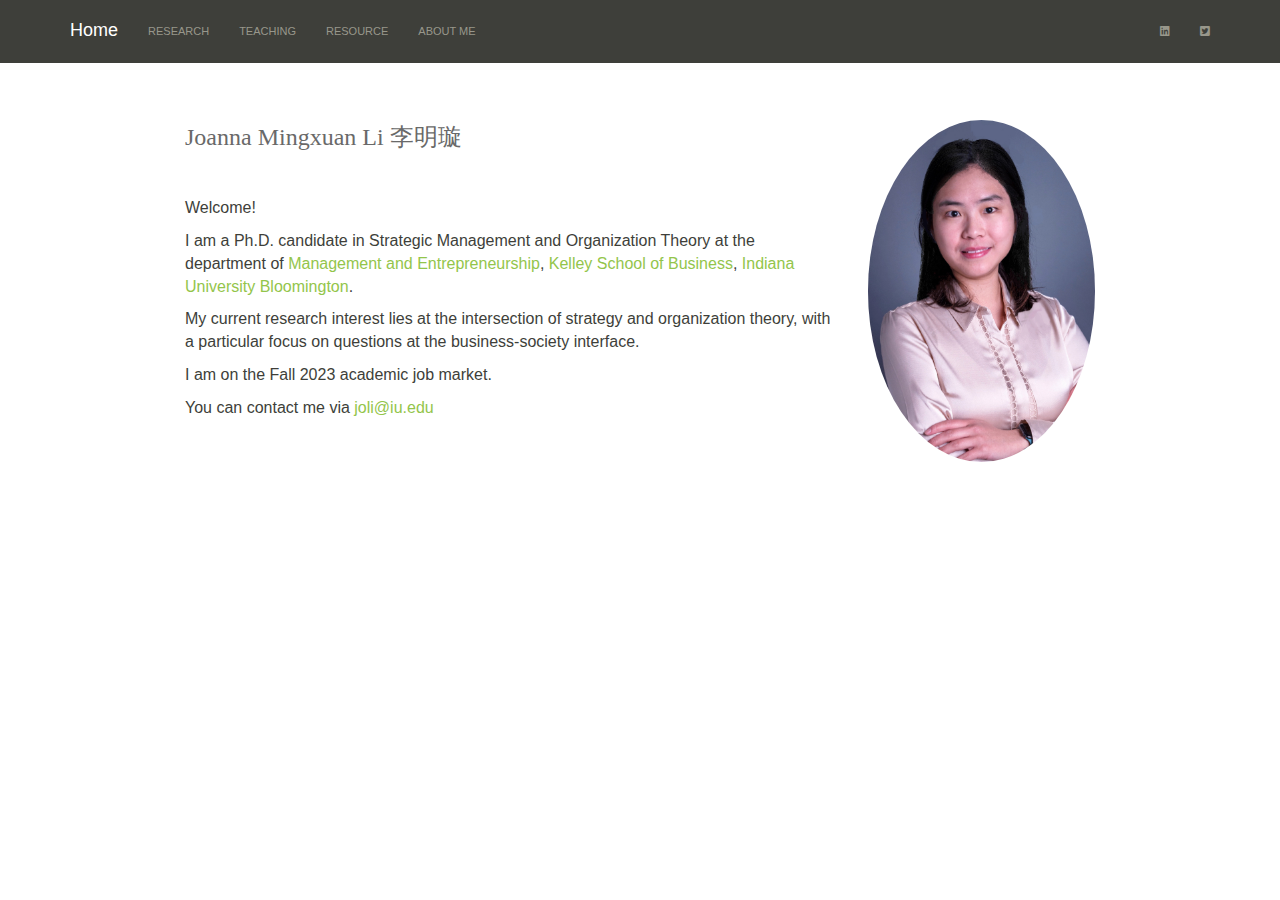
==== index.html @ 8b310a1c "Add files via upload" ====
<!DOCTYPE html>

<html>

<head>

<meta charset="utf-8" />
<meta name="generator" content="pandoc" />
<meta http-equiv="X-UA-Compatible" content="IE=EDGE" />




<title>index.knit</title>

<script src="site_libs/header-attrs-2.21/header-attrs.js"></script>
<script src="site_libs/jquery-3.6.0/jquery-3.6.0.min.js"></script>
<meta name="viewport" content="width=device-width, initial-scale=1" />
<link href="site_libs/bootstrap-3.3.5/css/sandstone.min.css" rel="stylesheet" />
<script src="site_libs/bootstrap-3.3.5/js/bootstrap.min.js"></script>
<script src="site_libs/bootstrap-3.3.5/shim/html5shiv.min.js"></script>
<script src="site_libs/bootstrap-3.3.5/shim/respond.min.js"></script>
<style>h1 {font-size: 34px;}
       h1.title {font-size: 38px;}
       h2 {font-size: 30px;}
       h3 {font-size: 24px;}
       h4 {font-size: 18px;}
       h5 {font-size: 16px;}
       h6 {font-size: 12px;}
       code {color: inherit; background-color: rgba(0, 0, 0, 0.04);}
       pre:not([class]) { background-color: white }</style>
<script src="site_libs/navigation-1.1/tabsets.js"></script>
<link href="site_libs/font-awesome-6.4.0/css/all.min.css" rel="stylesheet" />
<link href="site_libs/font-awesome-6.4.0/css/v4-shims.min.css" rel="stylesheet" />

<style type="text/css">
  code{white-space: pre-wrap;}
  span.smallcaps{font-variant: small-caps;}
  span.underline{text-decoration: underline;}
  div.column{display: inline-block; vertical-align: top; width: 50%;}
  div.hanging-indent{margin-left: 1.5em; text-indent: -1.5em;}
  ul.task-list{list-style: none;}
    </style>







<link rel="stylesheet" href="style.css" type="text/css" />



<style type = "text/css">
.main-container {
  max-width: 940px;
  margin-left: auto;
  margin-right: auto;
}
img {
  max-width:100%;
}
.tabbed-pane {
  padding-top: 12px;
}
.html-widget {
  margin-bottom: 20px;
}
button.code-folding-btn:focus {
  outline: none;
}
summary {
  display: list-item;
}
details > summary > p:only-child {
  display: inline;
}
pre code {
  padding: 0;
}
</style>


<style type="text/css">
.dropdown-submenu {
  position: relative;
}
.dropdown-submenu>.dropdown-menu {
  top: 0;
  left: 100%;
  margin-top: -6px;
  margin-left: -1px;
  border-radius: 0 6px 6px 6px;
}
.dropdown-submenu:hover>.dropdown-menu {
  display: block;
}
.dropdown-submenu>a:after {
  display: block;
  content: " ";
  float: right;
  width: 0;
  height: 0;
  border-color: transparent;
  border-style: solid;
  border-width: 5px 0 5px 5px;
  border-left-color: #cccccc;
  margin-top: 5px;
  margin-right: -10px;
}
.dropdown-submenu:hover>a:after {
  border-left-color: #adb5bd;
}
.dropdown-submenu.pull-left {
  float: none;
}
.dropdown-submenu.pull-left>.dropdown-menu {
  left: -100%;
  margin-left: 10px;
  border-radius: 6px 0 6px 6px;
}
</style>

<script type="text/javascript">
// manage active state of menu based on current page
$(document).ready(function () {
  // active menu anchor
  href = window.location.pathname
  href = href.substr(href.lastIndexOf('/') + 1)
  if (href === "")
    href = "index.html";
  var menuAnchor = $('a[href="' + href + '"]');

  // mark the anchor link active (and if it's in a dropdown, also mark that active)
  var dropdown = menuAnchor.closest('li.dropdown');
  if (window.bootstrap) { // Bootstrap 4+
    menuAnchor.addClass('active');
    dropdown.find('> .dropdown-toggle').addClass('active');
  } else { // Bootstrap 3
    menuAnchor.parent().addClass('active');
    dropdown.addClass('active');
  }

  // Navbar adjustments
  var navHeight = $(".navbar").first().height() + 15;
  var style = document.createElement('style');
  var pt = "padding-top: " + navHeight + "px; ";
  var mt = "margin-top: -" + navHeight + "px; ";
  var css = "";
  // offset scroll position for anchor links (for fixed navbar)
  for (var i = 1; i <= 6; i++) {
    css += ".section h" + i + "{ " + pt + mt + "}\n";
  }
  style.innerHTML = "body {" + pt + "padding-bottom: 40px; }\n" + css;
  document.head.appendChild(style);
});
</script>

<!-- tabsets -->

<style type="text/css">
.tabset-dropdown > .nav-tabs {
  display: inline-table;
  max-height: 500px;
  min-height: 44px;
  overflow-y: auto;
  border: 1px solid #ddd;
  border-radius: 4px;
}

.tabset-dropdown > .nav-tabs > li.active:before, .tabset-dropdown > .nav-tabs.nav-tabs-open:before {
  content: "\e259";
  font-family: 'Glyphicons Halflings';
  display: inline-block;
  padding: 10px;
  border-right: 1px solid #ddd;
}

.tabset-dropdown > .nav-tabs.nav-tabs-open > li.active:before {
  content: "\e258";
  font-family: 'Glyphicons Halflings';
  border: none;
}

.tabset-dropdown > .nav-tabs > li.active {
  display: block;
}

.tabset-dropdown > .nav-tabs > li > a,
.tabset-dropdown > .nav-tabs > li > a:focus,
.tabset-dropdown > .nav-tabs > li > a:hover {
  border: none;
  display: inline-block;
  border-radius: 4px;
  background-color: transparent;
}

.tabset-dropdown > .nav-tabs.nav-tabs-open > li {
  display: block;
  float: none;
}

.tabset-dropdown > .nav-tabs > li {
  display: none;
}
</style>

<!-- code folding -->




</head>

<body>


<div class="container-fluid main-container">




<div class="navbar navbar-default  navbar-fixed-top" role="navigation">
  <div class="container">
    <div class="navbar-header">
      <button type="button" class="navbar-toggle collapsed" data-toggle="collapse" data-bs-toggle="collapse" data-target="#navbar" data-bs-target="#navbar">
        <span class="icon-bar"></span>
        <span class="icon-bar"></span>
        <span class="icon-bar"></span>
      </button>
      <a class="navbar-brand" href="index.html">Home</a>
    </div>
    <div id="navbar" class="navbar-collapse collapse">
      <ul class="nav navbar-nav">
        <li>
  <a href="research.html">Research</a>
</li>
<li>
  <a href="teaching.html">Teaching</a>
</li>
<li>
  <a href="resource.html">Resource</a>
</li>
<li>
  <a href="about_me.html">About Me</a>
</li>
      </ul>
      <ul class="nav navbar-nav navbar-right">
        <li>
  <a href="https://www.linkedin.com/in/joanna-mingxuan-li-1b5810b7/">
    <span class="fab fa-linkedin"></span>
     
  </a>
</li>
<li>
  <a href="https://twitter.com/Joannamingxuan">
    <span class="fab fa-twitter-square"></span>
     
  </a>
</li>
      </ul>
    </div><!--/.nav-collapse -->
  </div><!--/.container -->
</div><!--/.navbar -->

<div id="header">




</div>


<p><link href="site_libs/fontawesome-free-6.0.0-beta3-web/css/all.css" rel="stylesheet"></p>
<p> </p>
<p><img src="images/Kelley.jpg" style="width:25%; border:0px solid; margin-left: 30px; margin-right: 20px；margin-top: 50px; object-fit: cover; border-radius: 80%;" align="right"  alt="Avatar"></p>
<p><span
style="color:Dimgrey; font-size: 18pt; font-family:&#39;Verdana&#39;">Joanna
Mingxuan Li </span> <span
style="color:Dimgrey; font-size: 18pt; font-family:&#39;Verdana&#39;">李明璇</span></p>
<p> </p>
<p style="color:#778899; font-size: 13pt; font-family:&#39;Arial&#39;">
<p>Welcome!</p>
<p>I am a Ph.D. candidate in Strategic Management and Organization
Theory at the department of <a
href="https://kelley.iu.edu/faculty-research/departments/management-entrepreneurship/index.html">Management
and Entrepreneurship</a>, <a href="https://kelley.iu.edu/">Kelley School
of Business</a>, <a href="https://indiana.edu/">Indiana University
Bloomington</a>.</p>
<p>My current research interest lies at the intersection of strategy and
organization theory, with a particular focus on questions at the
business-society interface.</p>
<p>I am on the Fall 2023 academic job market.</p>
You can contact me via <a href="joli@iu.edu">joli@iu.edu</a>
</p>




</div>

<script>

// add bootstrap table styles to pandoc tables
function bootstrapStylePandocTables() {
  $('tr.odd').parent('tbody').parent('table').addClass('table table-condensed');
}
$(document).ready(function () {
  bootstrapStylePandocTables();
});


</script>

<!-- tabsets -->

<script>
$(document).ready(function () {
  window.buildTabsets("TOC");
});

$(document).ready(function () {
  $('.tabset-dropdown > .nav-tabs > li').click(function () {
    $(this).parent().toggleClass('nav-tabs-open');
  });
});
</script>

<!-- code folding -->


<!-- dynamically load mathjax for compatibility with self-contained -->
<script>
  (function () {
    var script = document.createElement("script");
    script.type = "text/javascript";
    script.src  = "https://mathjax.rstudio.com/latest/MathJax.js?config=TeX-AMS-MML_HTMLorMML";
    document.getElementsByTagName("head")[0].appendChild(script);
  })();
</script>

</body>
</html>
---- site_libs/bootstrap-3.3.5/css/sandstone.min.css ----
@font-face {
  font-family: 'Roboto';
  font-style: normal;
  font-weight: 400;
  src: url(fonts/Roboto.ttf) format('truetype');
}
@font-face {
  font-family: 'Roboto';
  font-style: normal;
  font-weight: 500;
  src: url(fonts/RobotoMedium.ttf) format('truetype');
}

/*!
 * bootswatch v3.3.6
 * Homepage: http://bootswatch.com
 * Copyright 2012-2015 Thomas Park
 * Licensed under MIT
 * Based on Bootstrap
*//*!
 * Bootstrap v3.3.6 (http://getbootstrap.com)
 * Copyright 2011-2015 Twitter, Inc.
 * Licensed under MIT (https://github.com/twbs/bootstrap/blob/master/LICENSE)
 *//*! normalize.css v3.0.3 | MIT License | github.com/necolas/normalize.css */html{font-family:sans-serif;-ms-text-size-adjust:100%;-webkit-text-size-adjust:100%}body{margin:0}article,aside,details,figcaption,figure,footer,header,hgroup,main,menu,nav,section,summary{display:block}audio,canvas,progress,video{display:inline-block;vertical-align:baseline}audio:not([controls]){display:none;height:0}[hidden],template{display:none}a{background-color:transparent}a:active,a:hover{outline:0}abbr[title]{border-bottom:1px dotted}b,strong{font-weight:bold}dfn{font-style:italic}h1{font-size:2em;margin:0.67em 0}mark{background:#ff0;color:#000}small{font-size:80%}sub,sup{font-size:75%;line-height:0;position:relative;vertical-align:baseline}sup{top:-0.5em}sub{bottom:-0.25em}img{border:0}svg:not(:root){overflow:hidden}figure{margin:1em 40px}hr{-webkit-box-sizing:content-box;-moz-box-sizing:content-box;box-sizing:content-box;height:0}pre{overflow:auto}code,kbd,pre,samp{font-family:monospace, monospace;font-size:1em}button,input,optgroup,select,textarea{color:inherit;font:inherit;margin:0}button{overflow:visible}button,select{text-transform:none}button,html input[type="button"],input[type="reset"],input[type="submit"]{-webkit-appearance:button;cursor:pointer}button[disabled],html input[disabled]{cursor:default}button::-moz-focus-inner,input::-moz-focus-inner{border:0;padding:0}input{line-height:normal}input[type="checkbox"],input[type="radio"]{-webkit-box-sizing:border-box;-moz-box-sizing:border-box;box-sizing:border-box;padding:0}input[type="number"]::-webkit-inner-spin-button,input[type="number"]::-webkit-outer-spin-button{height:auto}input[type="search"]{-webkit-appearance:textfield;-webkit-box-sizing:content-box;-moz-box-sizing:content-box;box-sizing:content-box}input[type="search"]::-webkit-search-cancel-button,input[type="search"]::-webkit-search-decoration{-webkit-appearance:none}fieldset{border:1px solid #c0c0c0;margin:0 2px;padding:0.35em 0.625em 0.75em}legend{border:0;padding:0}textarea{overflow:auto}optgroup{font-weight:bold}table{border-collapse:collapse;border-spacing:0}td,th{padding:0}/*! Source: https://github.com/h5bp/html5-boilerplate/blob/master/src/css/main.css */@media print{*,*:before,*:after{background:transparent !important;color:#000 !important;-webkit-box-shadow:none !important;box-shadow:none !important;text-shadow:none !important}a,a:visited{text-decoration:underline}a[href]:after{content:" (" attr(href) ")"}abbr[title]:after{content:" (" attr(title) ")"}a[href^="#"]:after,a[href^="javascript:"]:after{content:""}pre,blockquote{border:1px solid #999;page-break-inside:avoid}thead{display:table-header-group}tr,img{page-break-inside:avoid}img{max-width:100% !important}p,h2,h3{orphans:3;widows:3}h2,h3{page-break-after:avoid}.navbar{display:none}.btn>.caret,.dropup>.btn>.caret{border-top-color:#000 !important}.label{border:1px solid #000}.table{border-collapse:collapse !important}.table td,.table th{background-color:#fff !important}.table-bordered th,.table-bordered td{border:1px solid #ddd !important}}@font-face{font-family:'Glyphicons Halflings';src:url('../fonts/glyphicons-halflings-regular.eot');src:url('../fonts/glyphicons-halflings-regular.eot?#iefix') format('embedded-opentype'),url('../fonts/glyphicons-halflings-regular.woff') format('woff'),url('../fonts/glyphicons-halflings-regular.ttf') format('truetype'),url('../fonts/glyphicons-halflings-regular.svg#glyphicons_halflingsregular') format('svg')}.glyphicon{position:relative;top:1px;display:inline-block;font-family:'Glyphicons Halflings';font-style:normal;font-weight:normal;line-height:1;-webkit-font-smoothing:antialiased;-moz-osx-font-smoothing:grayscale}.glyphicon-asterisk:before{content:"\002a"}.glyphicon-plus:before{content:"\002b"}.glyphicon-euro:before,.glyphicon-eur:before{content:"\20ac"}.glyphicon-minus:before{content:"\2212"}.glyphicon-cloud:before{content:"\2601"}.glyphicon-envelope:before{content:"\2709"}.glyphicon-pencil:before{content:"\270f"}.glyphicon-glass:before{content:"\e001"}.glyphicon-music:before{content:"\e002"}.glyphicon-search:before{content:"\e003"}.glyphicon-heart:before{content:"\e005"}.glyphicon-star:before{content:"\e006"}.glyphicon-star-empty:before{content:"\e007"}.glyphicon-user:before{content:"\e008"}.glyphicon-film:before{content:"\e009"}.glyphicon-th-large:before{content:"\e010"}.glyphicon-th:before{content:"\e011"}.glyphicon-th-list:before{content:"\e012"}.glyphicon-ok:before{content:"\e013"}.glyphicon-remove:before{content:"\e014"}.glyphicon-zoom-in:before{content:"\e015"}.glyphicon-zoom-out:before{content:"\e016"}.glyphicon-off:before{content:"\e017"}.glyphicon-signal:before{content:"\e018"}.glyphicon-cog:before{content:"\e019"}.glyphicon-trash:before{content:"\e020"}.glyphicon-home:before{content:"\e021"}.glyphicon-file:before{content:"\e022"}.glyphicon-time:before{content:"\e023"}.glyphicon-road:before{content:"\e024"}.glyphicon-download-alt:before{content:"\e025"}.glyphicon-download:before{content:"\e026"}.glyphicon-upload:before{content:"\e027"}.glyphicon-inbox:before{content:"\e028"}.glyphicon-play-circle:before{content:"\e029"}.glyphicon-repeat:before{content:"\e030"}.glyphicon-refresh:before{content:"\e031"}.glyphicon-list-alt:before{content:"\e032"}.glyphicon-lock:before{content:"\e033"}.glyphicon-flag:before{content:"\e034"}.glyphicon-headphones:before{content:"\e035"}.glyphicon-volume-off:before{content:"\e036"}.glyphicon-volume-down:before{content:"\e037"}.glyphicon-volume-up:before{content:"\e038"}.glyphicon-qrcode:before{content:"\e039"}.glyphicon-barcode:before{content:"\e040"}.glyphicon-tag:before{content:"\e041"}.glyphicon-tags:before{content:"\e042"}.glyphicon-book:before{content:"\e043"}.glyphicon-bookmark:before{content:"\e044"}.glyphicon-print:before{content:"\e045"}.glyphicon-camera:before{content:"\e046"}.glyphicon-font:before{content:"\e047"}.glyphicon-bold:before{content:"\e048"}.glyphicon-italic:before{content:"\e049"}.glyphicon-text-height:before{content:"\e050"}.glyphicon-text-width:before{content:"\e051"}.glyphicon-align-left:before{content:"\e052"}.glyphicon-align-center:before{content:"\e053"}.glyphicon-align-right:before{content:"\e054"}.glyphicon-align-justify:before{content:"\e055"}.glyphicon-list:before{content:"\e056"}.glyphicon-indent-left:before{content:"\e057"}.glyphicon-indent-right:before{content:"\e058"}.glyphicon-facetime-video:before{content:"\e059"}.glyphicon-picture:before{content:"\e060"}.glyphicon-map-marker:before{content:"\e062"}.glyphicon-adjust:before{content:"\e063"}.glyphicon-tint:before{content:"\e064"}.glyphicon-edit:before{content:"\e065"}.glyphicon-share:before{content:"\e066"}.glyphicon-check:before{content:"\e067"}.glyphicon-move:before{content:"\e068"}.glyphicon-step-backward:before{content:"\e069"}.glyphicon-fast-backward:before{content:"\e070"}.glyphicon-backward:before{content:"\e071"}.glyphicon-play:before{content:"\e072"}.glyphicon-pause:before{content:"\e073"}.glyphicon-stop:before{content:"\e074"}.glyphicon-forward:before{content:"\e075"}.glyphicon-fast-forward:before{content:"\e076"}.glyphicon-step-forward:before{content:"\e077"}.glyphicon-eject:before{content:"\e078"}.glyphicon-chevron-left:before{content:"\e079"}.glyphicon-chevron-right:before{content:"\e080"}.glyphicon-plus-sign:before{content:"\e081"}.glyphicon-minus-sign:before{content:"\e082"}.glyphicon-remove-sign:before{content:"\e083"}.glyphicon-ok-sign:before{content:"\e084"}.glyphicon-question-sign:before{content:"\e085"}.glyphicon-info-sign:before{content:"\e086"}.glyphicon-screenshot:before{content:"\e087"}.glyphicon-remove-circle:before{content:"\e088"}.glyphicon-ok-circle:before{content:"\e089"}.glyphicon-ban-circle:before{content:"\e090"}.glyphicon-arrow-left:before{content:"\e091"}.glyphicon-arrow-right:before{content:"\e092"}.glyphicon-arrow-up:before{content:"\e093"}.glyphicon-arrow-down:before{content:"\e094"}.glyphicon-share-alt:before{content:"\e095"}.glyphicon-resize-full:before{content:"\e096"}.glyphicon-resize-small:before{content:"\e097"}.glyphicon-exclamation-sign:before{content:"\e101"}.glyphicon-gift:before{content:"\e102"}.glyphicon-leaf:before{content:"\e103"}.glyphicon-fire:before{content:"\e104"}.glyphicon-eye-open:before{content:"\e105"}.glyphicon-eye-close:before{content:"\e106"}.glyphicon-warning-sign:before{content:"\e107"}.glyphicon-plane:before{content:"\e108"}.glyphicon-calendar:before{content:"\e109"}.glyphicon-random:before{content:"\e110"}.glyphicon-comment:before{content:"\e111"}.glyphicon-magnet:before{content:"\e112"}.glyphicon-chevron-up:before{content:"\e113"}.glyphicon-chevron-down:before{content:"\e114"}.glyphicon-retweet:before{content:"\e115"}.glyphicon-shopping-cart:before{content:"\e116"}.glyphicon-folder-close:before{content:"\e117"}.glyphicon-folder-open:before{content:"\e118"}.glyphicon-resize-vertical:before{content:"\e119"}.glyphicon-resize-horizontal:before{content:"\e120"}.glyphicon-hdd:before{content:"\e121"}.glyphicon-bullhorn:before{content:"\e122"}.glyphicon-bell:before{content:"\e123"}.glyphicon-certificate:before{content:"\e124"}.glyphicon-thumbs-up:before{content:"\e125"}.glyphicon-thumbs-down:before{content:"\e126"}.glyphicon-hand-right:before{content:"\e127"}.glyphicon-hand-left:before{content:"\e128"}.glyphicon-hand-up:before{content:"\e129"}.glyphicon-hand-down:before{content:"\e130"}.glyphicon-circle-arrow-right:before{content:"\e131"}.glyphicon-circle-arrow-left:before{content:"\e132"}.glyphicon-circle-arrow-up:before{content:"\e133"}.glyphicon-circle-arrow-down:before{content:"\e134"}.glyphicon-globe:before{content:"\e135"}.glyphicon-wrench:before{content:"\e136"}.glyphicon-tasks:before{content:"\e137"}.glyphicon-filter:before{content:"\e138"}.glyphicon-briefcase:before{content:"\e139"}.glyphicon-fullscreen:before{content:"\e140"}.glyphicon-dashboard:before{content:"\e141"}.glyphicon-paperclip:before{content:"\e142"}.glyphicon-heart-empty:before{content:"\e143"}.glyphicon-link:before{content:"\e144"}.glyphicon-phone:before{content:"\e145"}.glyphicon-pushpin:before{content:"\e146"}.glyphicon-usd:before{content:"\e148"}.glyphicon-gbp:before{content:"\e149"}.glyphicon-sort:before{content:"\e150"}.glyphicon-sort-by-alphabet:before{content:"\e151"}.glyphicon-sort-by-alphabet-alt:before{content:"\e152"}.glyphicon-sort-by-order:before{content:"\e153"}.glyphicon-sort-by-order-alt:before{content:"\e154"}.glyphicon-sort-by-attributes:before{content:"\e155"}.glyphicon-sort-by-attributes-alt:before{content:"\e156"}.glyphicon-unchecked:before{content:"\e157"}.glyphicon-expand:before{content:"\e158"}.glyphicon-collapse-down:before{content:"\e159"}.glyphicon-collapse-up:before{content:"\e160"}.glyphicon-log-in:before{content:"\e161"}.glyphicon-flash:before{content:"\e162"}.glyphicon-log-out:before{content:"\e163"}.glyphicon-new-window:before{content:"\e164"}.glyphicon-record:before{content:"\e165"}.glyphicon-save:before{content:"\e166"}.glyphicon-open:before{content:"\e167"}.glyphicon-saved:before{content:"\e168"}.glyphicon-import:before{content:"\e169"}.glyphicon-export:before{content:"\e170"}.glyphicon-send:before{content:"\e171"}.glyphicon-floppy-disk:before{content:"\e172"}.glyphicon-floppy-saved:before{content:"\e173"}.glyphicon-floppy-remove:before{content:"\e174"}.glyphicon-floppy-save:before{content:"\e175"}.glyphicon-floppy-open:before{content:"\e176"}.glyphicon-credit-card:before{content:"\e177"}.glyphicon-transfer:before{content:"\e178"}.glyphicon-cutlery:before{content:"\e179"}.glyphicon-header:before{content:"\e180"}.glyphicon-compressed:before{content:"\e181"}.glyphicon-earphone:before{content:"\e182"}.glyphicon-phone-alt:before{content:"\e183"}.glyphicon-tower:before{content:"\e184"}.glyphicon-stats:before{content:"\e185"}.glyphicon-sd-video:before{content:"\e186"}.glyphicon-hd-video:before{content:"\e187"}.glyphicon-subtitles:before{content:"\e188"}.glyphicon-sound-stereo:before{content:"\e189"}.glyphicon-sound-dolby:before{content:"\e190"}.glyphicon-sound-5-1:before{content:"\e191"}.glyphicon-sound-6-1:before{content:"\e192"}.glyphicon-sound-7-1:before{content:"\e193"}.glyphicon-copyright-mark:before{content:"\e194"}.glyphicon-registration-mark:before{content:"\e195"}.glyphicon-cloud-download:before{content:"\e197"}.glyphicon-cloud-upload:before{content:"\e198"}.glyphicon-tree-conifer:before{content:"\e199"}.glyphicon-tree-deciduous:before{content:"\e200"}.glyphicon-cd:before{content:"\e201"}.glyphicon-save-file:before{content:"\e202"}.glyphicon-open-file:before{content:"\e203"}.glyphicon-level-up:before{content:"\e204"}.glyphicon-copy:before{content:"\e205"}.glyphicon-paste:before{content:"\e206"}.glyphicon-alert:before{content:"\e209"}.glyphicon-equalizer:before{content:"\e210"}.glyphicon-king:before{content:"\e211"}.glyphicon-queen:before{content:"\e212"}.glyphicon-pawn:before{content:"\e213"}.glyphicon-bishop:before{content:"\e214"}.glyphicon-knight:before{content:"\e215"}.glyphicon-baby-formula:before{content:"\e216"}.glyphicon-tent:before{content:"\26fa"}.glyphicon-blackboard:before{content:"\e218"}.glyphicon-bed:before{content:"\e219"}.glyphicon-apple:before{content:"\f8ff"}.glyphicon-erase:before{content:"\e221"}.glyphicon-hourglass:before{content:"\231b"}.glyphicon-lamp:before{content:"\e223"}.glyphicon-duplicate:before{content:"\e224"}.glyphicon-piggy-bank:before{content:"\e225"}.glyphicon-scissors:before{content:"\e226"}.glyphicon-bitcoin:before{content:"\e227"}.glyphicon-btc:before{content:"\e227"}.glyphicon-xbt:before{content:"\e227"}.glyphicon-yen:before{content:"\00a5"}.glyphicon-jpy:before{content:"\00a5"}.glyphicon-ruble:before{content:"\20bd"}.glyphicon-rub:before{content:"\20bd"}.glyphicon-scale:before{content:"\e230"}.glyphicon-ice-lolly:before{content:"\e231"}.glyphicon-ice-lolly-tasted:before{content:"\e232"}.glyphicon-education:before{content:"\e233"}.glyphicon-option-horizontal:before{content:"\e234"}.glyphicon-option-vertical:before{content:"\e235"}.glyphicon-menu-hamburger:before{content:"\e236"}.glyphicon-modal-window:before{content:"\e237"}.glyphicon-oil:before{content:"\e238"}.glyphicon-grain:before{content:"\e239"}.glyphicon-sunglasses:before{content:"\e240"}.glyphicon-text-size:before{content:"\e241"}.glyphicon-text-color:before{content:"\e242"}.glyphicon-text-background:before{content:"\e243"}.glyphicon-object-align-top:before{content:"\e244"}.glyphicon-object-align-bottom:before{content:"\e245"}.glyphicon-object-align-horizontal:before{content:"\e246"}.glyphicon-object-align-left:before{content:"\e247"}.glyphicon-object-align-vertical:before{content:"\e248"}.glyphicon-object-align-right:before{content:"\e249"}.glyphicon-triangle-right:before{content:"\e250"}.glyphicon-triangle-left:before{content:"\e251"}.glyphicon-triangle-bottom:before{content:"\e252"}.glyphicon-triangle-top:before{content:"\e253"}.glyphicon-console:before{content:"\e254"}.glyphicon-superscript:before{content:"\e255"}.glyphicon-subscript:before{content:"\e256"}.glyphicon-menu-left:before{content:"\e257"}.glyphicon-menu-right:before{content:"\e258"}.glyphicon-menu-down:before{content:"\e259"}.glyphicon-menu-up:before{content:"\e260"}*{-webkit-box-sizing:border-box;-moz-box-sizing:border-box;box-sizing:border-box}*:before,*:after{-webkit-box-sizing:border-box;-moz-box-sizing:border-box;box-sizing:border-box}html{font-size:10px;-webkit-tap-highlight-color:rgba(0,0,0,0)}body{font-family:"Roboto","Helvetica Neue",Helvetica,Arial,sans-serif;font-size:14px;line-height:1.42857143;color:#3e3f3a;background-color:#ffffff}input,button,select,textarea{font-family:inherit;font-size:inherit;line-height:inherit}a{color:#93c54b;text-decoration:none}a:hover,a:focus{color:#79a736;text-decoration:underline}a:focus{outline:thin dotted;outline:5px auto -webkit-focus-ring-color;outline-offset:-2px}figure{margin:0}img{vertical-align:middle}.img-responsive,.thumbnail>img,.thumbnail a>img,.carousel-inner>.item>img,.carousel-inner>.item>a>img{display:block;max-width:100%;height:auto}.img-rounded{border-radius:6px}.img-thumbnail{padding:4px;line-height:1.42857143;background-color:#f8f5f0;border:1px solid #dfd7ca;border-radius:4px;-webkit-transition:all .2s ease-in-out;-o-transition:all .2s ease-in-out;transition:all .2s ease-in-out;display:inline-block;max-width:100%;height:auto}.img-circle{border-radius:50%}hr{margin-top:20px;margin-bottom:20px;border:0;border-top:1px solid #f8f5f0}.sr-only{position:absolute;width:1px;height:1px;margin:-1px;padding:0;overflow:hidden;clip:rect(0, 0, 0, 0);border:0}.sr-only-focusable:active,.sr-only-focusable:focus{position:static;width:auto;height:auto;margin:0;overflow:visible;clip:auto}[role="button"]{cursor:pointer}h1,h2,h3,h4,h5,h6,.h1,.h2,.h3,.h4,.h5,.h6{font-family:inherit;font-weight:400;line-height:1.1;color:inherit}h1 small,h2 small,h3 small,h4 small,h5 small,h6 small,.h1 small,.h2 small,.h3 small,.h4 small,.h5 small,.h6 small,h1 .small,h2 .small,h3 .small,h4 .small,h5 .small,h6 .small,.h1 .small,.h2 .small,.h3 .small,.h4 .small,.h5 .small,.h6 .small{font-weight:normal;line-height:1;color:#98978b}h1,.h1,h2,.h2,h3,.h3{margin-top:20px;margin-bottom:10px}h1 small,.h1 small,h2 small,.h2 small,h3 small,.h3 small,h1 .small,.h1 .small,h2 .small,.h2 .small,h3 .small,.h3 .small{font-size:65%}h4,.h4,h5,.h5,h6,.h6{margin-top:10px;margin-bottom:10px}h4 small,.h4 small,h5 small,.h5 small,h6 small,.h6 small,h4 .small,.h4 .small,h5 .small,.h5 .small,h6 .small,.h6 .small{font-size:75%}h1,.h1{font-size:36px}h2,.h2{font-size:30px}h3,.h3{font-size:24px}h4,.h4{font-size:18px}h5,.h5{font-size:14px}h6,.h6{font-size:12px}p{margin:0 0 10px}.lead{margin-bottom:20px;font-size:16px;font-weight:300;line-height:1.4}@media (min-width:768px){.lead{font-size:21px}}small,.small{font-size:85%}mark,.mark{background-color:#fcf8e3;padding:.2em}.text-left{text-align:left}.text-right{text-align:right}.text-center{text-align:center}.text-justify{text-align:justify}.text-nowrap{white-space:nowrap}.text-lowercase{text-transform:lowercase}.text-uppercase{text-transform:uppercase}.text-capitalize{text-transform:capitalize}.text-muted{color:#98978b}.text-primary{color:#325d88}a.text-primary:hover,a.text-primary:focus{color:#244363}.text-success{color:#93c54b}a.text-success:hover,a.text-success:focus{color:#79a736}.text-info{color:#29abe0}a.text-info:hover,a.text-info:focus{color:#1b8dbb}.text-warning{color:#f47c3c}a.text-warning:hover,a.text-warning:focus{color:#ef5c0e}.text-danger{color:#d9534f}a.text-danger:hover,a.text-danger:focus{color:#c9302c}.bg-primary{color:#fff;background-color:#325d88}a.bg-primary:hover,a.bg-primary:focus{background-color:#244363}.bg-success{background-color:#dff0d8}a.bg-success:hover,a.bg-success:focus{background-color:#c1e2b3}.bg-info{background-color:#d9edf7}a.bg-info:hover,a.bg-info:focus{background-color:#afd9ee}.bg-warning{background-color:#fcf8e3}a.bg-warning:hover,a.bg-warning:focus{background-color:#f7ecb5}.bg-danger{background-color:#f2dede}a.bg-danger:hover,a.bg-danger:focus{background-color:#e4b9b9}.page-header{padding-bottom:9px;margin:40px 0 20px;border-bottom:1px solid #f8f5f0}ul,ol{margin-top:0;margin-bottom:10px}ul ul,ol ul,ul ol,ol ol{margin-bottom:0}.list-unstyled{padding-left:0;list-style:none}.list-inline{padding-left:0;list-style:none;margin-left:-5px}.list-inline>li{display:inline-block;padding-left:5px;padding-right:5px}dl{margin-top:0;margin-bottom:20px}dt,dd{line-height:1.42857143}dt{font-weight:bold}dd{margin-left:0}@media (min-width:768px){.dl-horizontal dt{float:left;width:160px;clear:left;text-align:right;overflow:hidden;text-overflow:ellipsis;white-space:nowrap}.dl-horizontal dd{margin-left:180px}}abbr[title],abbr[data-original-title]{cursor:help;border-bottom:1px dotted #98978b}.initialism{font-size:90%;text-transform:uppercase}blockquote{padding:10px 20px;margin:0 0 20px;font-size:17.5px;border-left:5px solid #dfd7ca}blockquote p:last-child,blockquote ul:last-child,blockquote ol:last-child{margin-bottom:0}blockquote footer,blockquote small,blockquote .small{display:block;font-size:80%;line-height:1.42857143;color:#3e3f3a}blockquote footer:before,blockquote small:before,blockquote .small:before{content:'\2014 \00A0'}.blockquote-reverse,blockquote.pull-right{padding-right:15px;padding-left:0;border-right:5px solid #dfd7ca;border-left:0;text-align:right}.blockquote-reverse footer:before,blockquote.pull-right footer:before,.blockquote-reverse small:before,blockquote.pull-right small:before,.blockquote-reverse .small:before,blockquote.pull-right .small:before{content:''}.blockquote-reverse footer:after,blockquote.pull-right footer:after,.blockquote-reverse small:after,blockquote.pull-right small:after,.blockquote-reverse .small:after,blockquote.pull-right .small:after{content:'\00A0 \2014'}address{margin-bottom:20px;font-style:normal;line-height:1.42857143}code,kbd,pre,samp{font-family:monospace}code{padding:2px 4px;font-size:90%;color:#c7254e;background-color:#f9f2f4;border-radius:4px}kbd{padding:2px 4px;font-size:90%;color:#ffffff;background-color:#333333;border-radius:3px;-webkit-box-shadow:inset 0 -1px 0 rgba(0,0,0,0.25);box-shadow:inset 0 -1px 0 rgba(0,0,0,0.25)}kbd kbd{padding:0;font-size:100%;font-weight:bold;-webkit-box-shadow:none;box-shadow:none}pre{display:block;padding:9.5px;margin:0 0 10px;font-size:13px;line-height:1.42857143;word-break:break-all;word-wrap:break-word;color:#8e8c84;background-color:#f5f5f5;border:1px solid #cccccc;border-radius:4px}pre code{padding:0;font-size:inherit;color:inherit;white-space:pre-wrap;background-color:transparent;border-radius:0}.pre-scrollable{max-height:340px;overflow-y:scroll}.container{margin-right:auto;margin-left:auto;padding-left:15px;padding-right:15px}@media (min-width:768px){.container{width:750px}}@media (min-width:992px){.container{width:970px}}@media (min-width:1200px){.container{width:1170px}}.container-fluid{margin-right:auto;margin-left:auto;padding-left:15px;padding-right:15px}.row{margin-left:-15px;margin-right:-15px}.col-xs-1,.col-sm-1,.col-md-1,.col-lg-1,.col-xs-2,.col-sm-2,.col-md-2,.col-lg-2,.col-xs-3,.col-sm-3,.col-md-3,.col-lg-3,.col-xs-4,.col-sm-4,.col-md-4,.col-lg-4,.col-xs-5,.col-sm-5,.col-md-5,.col-lg-5,.col-xs-6,.col-sm-6,.col-md-6,.col-lg-6,.col-xs-7,.col-sm-7,.col-md-7,.col-lg-7,.col-xs-8,.col-sm-8,.col-md-8,.col-lg-8,.col-xs-9,.col-sm-9,.col-md-9,.col-lg-9,.col-xs-10,.col-sm-10,.col-md-10,.col-lg-10,.col-xs-11,.col-sm-11,.col-md-11,.col-lg-11,.col-xs-12,.col-sm-12,.col-md-12,.col-lg-12{position:relative;min-height:1px;padding-left:15px;padding-right:15px}.col-xs-1,.col-xs-2,.col-xs-3,.col-xs-4,.col-xs-5,.col-xs-6,.col-xs-7,.col-xs-8,.col-xs-9,.col-xs-10,.col-xs-11,.col-xs-12{float:left}.col-xs-12{width:100%}.col-xs-11{width:91.66666667%}.col-xs-10{width:83.33333333%}.col-xs-9{width:75%}.col-xs-8{width:66.66666667%}.col-xs-7{width:58.33333333%}.col-xs-6{width:50%}.col-xs-5{width:41.66666667%}.col-xs-4{width:33.33333333%}.col-xs-3{width:25%}.col-xs-2{width:16.66666667%}.col-xs-1{width:8.33333333%}.col-xs-pull-12{right:100%}.col-xs-pull-11{right:91.66666667%}.col-xs-pull-10{right:83.33333333%}.col-xs-pull-9{right:75%}.col-xs-pull-8{right:66.66666667%}.col-xs-pull-7{right:58.33333333%}.col-xs-pull-6{right:50%}.col-xs-pull-5{right:41.66666667%}.col-xs-pull-4{right:33.33333333%}.col-xs-pull-3{right:25%}.col-xs-pull-2{right:16.66666667%}.col-xs-pull-1{right:8.33333333%}.col-xs-pull-0{right:auto}.col-xs-push-12{left:100%}.col-xs-push-11{left:91.66666667%}.col-xs-push-10{left:83.33333333%}.col-xs-push-9{left:75%}.col-xs-push-8{left:66.66666667%}.col-xs-push-7{left:58.33333333%}.col-xs-push-6{left:50%}.col-xs-push-5{left:41.66666667%}.col-xs-push-4{left:33.33333333%}.col-xs-push-3{left:25%}.col-xs-push-2{left:16.66666667%}.col-xs-push-1{left:8.33333333%}.col-xs-push-0{left:auto}.col-xs-offset-12{margin-left:100%}.col-xs-offset-11{margin-left:91.66666667%}.col-xs-offset-10{margin-left:83.33333333%}.col-xs-offset-9{margin-left:75%}.col-xs-offset-8{margin-left:66.66666667%}.col-xs-offset-7{margin-left:58.33333333%}.col-xs-offset-6{margin-left:50%}.col-xs-offset-5{margin-left:41.66666667%}.col-xs-offset-4{margin-left:33.33333333%}.col-xs-offset-3{margin-left:25%}.col-xs-offset-2{margin-left:16.66666667%}.col-xs-offset-1{margin-left:8.33333333%}.col-xs-offset-0{margin-left:0%}@media (min-width:768px){.col-sm-1,.col-sm-2,.col-sm-3,.col-sm-4,.col-sm-5,.col-sm-6,.col-sm-7,.col-sm-8,.col-sm-9,.col-sm-10,.col-sm-11,.col-sm-12{float:left}.col-sm-12{width:100%}.col-sm-11{width:91.66666667%}.col-sm-10{width:83.33333333%}.col-sm-9{width:75%}.col-sm-8{width:66.66666667%}.col-sm-7{width:58.33333333%}.col-sm-6{width:50%}.col-sm-5{width:41.66666667%}.col-sm-4{width:33.33333333%}.col-sm-3{width:25%}.col-sm-2{width:16.66666667%}.col-sm-1{width:8.33333333%}.col-sm-pull-12{right:100%}.col-sm-pull-11{right:91.66666667%}.col-sm-pull-10{right:83.33333333%}.col-sm-pull-9{right:75%}.col-sm-pull-8{right:66.66666667%}.col-sm-pull-7{right:58.33333333%}.col-sm-pull-6{right:50%}.col-sm-pull-5{right:41.66666667%}.col-sm-pull-4{right:33.33333333%}.col-sm-pull-3{right:25%}.col-sm-pull-2{right:16.66666667%}.col-sm-pull-1{right:8.33333333%}.col-sm-pull-0{right:auto}.col-sm-push-12{left:100%}.col-sm-push-11{left:91.66666667%}.col-sm-push-10{left:83.33333333%}.col-sm-push-9{left:75%}.col-sm-push-8{left:66.66666667%}.col-sm-push-7{left:58.33333333%}.col-sm-push-6{left:50%}.col-sm-push-5{left:41.66666667%}.col-sm-push-4{left:33.33333333%}.col-sm-push-3{left:25%}.col-sm-push-2{left:16.66666667%}.col-sm-push-1{left:8.33333333%}.col-sm-push-0{left:auto}.col-sm-offset-12{margin-left:100%}.col-sm-offset-11{margin-left:91.66666667%}.col-sm-offset-10{margin-left:83.33333333%}.col-sm-offset-9{margin-left:75%}.col-sm-offset-8{margin-left:66.66666667%}.col-sm-offset-7{margin-left:58.33333333%}.col-sm-offset-6{margin-left:50%}.col-sm-offset-5{margin-left:41.66666667%}.col-sm-offset-4{margin-left:33.33333333%}.col-sm-offset-3{margin-left:25%}.col-sm-offset-2{margin-left:16.66666667%}.col-sm-offset-1{margin-left:8.33333333%}.col-sm-offset-0{margin-left:0%}}@media (min-width:992px){.col-md-1,.col-md-2,.col-md-3,.col-md-4,.col-md-5,.col-md-6,.col-md-7,.col-md-8,.col-md-9,.col-md-10,.col-md-11,.col-md-12{float:left}.col-md-12{width:100%}.col-md-11{width:91.66666667%}.col-md-10{width:83.33333333%}.col-md-9{width:75%}.col-md-8{width:66.66666667%}.col-md-7{width:58.33333333%}.col-md-6{width:50%}.col-md-5{width:41.66666667%}.col-md-4{width:33.33333333%}.col-md-3{width:25%}.col-md-2{width:16.66666667%}.col-md-1{width:8.33333333%}.col-md-pull-12{right:100%}.col-md-pull-11{right:91.66666667%}.col-md-pull-10{right:83.33333333%}.col-md-pull-9{right:75%}.col-md-pull-8{right:66.66666667%}.col-md-pull-7{right:58.33333333%}.col-md-pull-6{right:50%}.col-md-pull-5{right:41.66666667%}.col-md-pull-4{right:33.33333333%}.col-md-pull-3{right:25%}.col-md-pull-2{right:16.66666667%}.col-md-pull-1{right:8.33333333%}.col-md-pull-0{right:auto}.col-md-push-12{left:100%}.col-md-push-11{left:91.66666667%}.col-md-push-10{left:83.33333333%}.col-md-push-9{left:75%}.col-md-push-8{left:66.66666667%}.col-md-push-7{left:58.33333333%}.col-md-push-6{left:50%}.col-md-push-5{left:41.66666667%}.col-md-push-4{left:33.33333333%}.col-md-push-3{left:25%}.col-md-push-2{left:16.66666667%}.col-md-push-1{left:8.33333333%}.col-md-push-0{left:auto}.col-md-offset-12{margin-left:100%}.col-md-offset-11{margin-left:91.66666667%}.col-md-offset-10{margin-left:83.33333333%}.col-md-offset-9{margin-left:75%}.col-md-offset-8{margin-left:66.66666667%}.col-md-offset-7{margin-left:58.33333333%}.col-md-offset-6{margin-left:50%}.col-md-offset-5{margin-left:41.66666667%}.col-md-offset-4{margin-left:33.33333333%}.col-md-offset-3{margin-left:25%}.col-md-offset-2{margin-left:16.66666667%}.col-md-offset-1{margin-left:8.33333333%}.col-md-offset-0{margin-left:0%}}@media (min-width:1200px){.col-lg-1,.col-lg-2,.col-lg-3,.col-lg-4,.col-lg-5,.col-lg-6,.col-lg-7,.col-lg-8,.col-lg-9,.col-lg-10,.col-lg-11,.col-lg-12{float:left}.col-lg-12{width:100%}.col-lg-11{width:91.66666667%}.col-lg-10{width:83.33333333%}.col-lg-9{width:75%}.col-lg-8{width:66.66666667%}.col-lg-7{width:58.33333333%}.col-lg-6{width:50%}.col-lg-5{width:41.66666667%}.col-lg-4{width:33.33333333%}.col-lg-3{width:25%}.col-lg-2{width:16.66666667%}.col-lg-1{width:8.33333333%}.col-lg-pull-12{right:100%}.col-lg-pull-11{right:91.66666667%}.col-lg-pull-10{right:83.33333333%}.col-lg-pull-9{right:75%}.col-lg-pull-8{right:66.66666667%}.col-lg-pull-7{right:58.33333333%}.col-lg-pull-6{right:50%}.col-lg-pull-5{right:41.66666667%}.col-lg-pull-4{right:33.33333333%}.col-lg-pull-3{right:25%}.col-lg-pull-2{right:16.66666667%}.col-lg-pull-1{right:8.33333333%}.col-lg-pull-0{right:auto}.col-lg-push-12{left:100%}.col-lg-push-11{left:91.66666667%}.col-lg-push-10{left:83.33333333%}.col-lg-push-9{left:75%}.col-lg-push-8{left:66.66666667%}.col-lg-push-7{left:58.33333333%}.col-lg-push-6{left:50%}.col-lg-push-5{left:41.66666667%}.col-lg-push-4{left:33.33333333%}.col-lg-push-3{left:25%}.col-lg-push-2{left:16.66666667%}.col-lg-push-1{left:8.33333333%}.col-lg-push-0{left:auto}.col-lg-offset-12{margin-left:100%}.col-lg-offset-11{margin-left:91.66666667%}.col-lg-offset-10{margin-left:83.33333333%}.col-lg-offset-9{margin-left:75%}.col-lg-offset-8{margin-left:66.66666667%}.col-lg-offset-7{margin-left:58.33333333%}.col-lg-offset-6{margin-left:50%}.col-lg-offset-5{margin-left:41.66666667%}.col-lg-offset-4{margin-left:33.33333333%}.col-lg-offset-3{margin-left:25%}.col-lg-offset-2{margin-left:16.66666667%}.col-lg-offset-1{margin-left:8.33333333%}.col-lg-offset-0{margin-left:0%}}table{background-color:transparent}caption{padding-top:8px;padding-bottom:8px;color:#98978b;text-align:left}th{}.table{width:100%;max-width:100%;margin-bottom:20px}.table>thead>tr>th,.table>tbody>tr>th,.table>tfoot>tr>th,.table>thead>tr>td,.table>tbody>tr>td,.table>tfoot>tr>td{padding:8px;line-height:1.42857143;vertical-align:top;border-top:1px solid #dfd7ca}.table>thead>tr>th{vertical-align:bottom;border-bottom:2px solid #dfd7ca}.table>caption+thead>tr:first-child>th,.table>colgroup+thead>tr:first-child>th,.table>thead:first-child>tr:first-child>th,.table>caption+thead>tr:first-child>td,.table>colgroup+thead>tr:first-child>td,.table>thead:first-child>tr:first-child>td{border-top:0}.table>tbody+tbody{border-top:2px solid #dfd7ca}.table .table{background-color:#ffffff}.table-condensed>thead>tr>th,.table-condensed>tbody>tr>th,.table-condensed>tfoot>tr>th,.table-condensed>thead>tr>td,.table-condensed>tbody>tr>td,.table-condensed>tfoot>tr>td{padding:5px}.table-bordered{border:1px solid #dfd7ca}.table-bordered>thead>tr>th,.table-bordered>tbody>tr>th,.table-bordered>tfoot>tr>th,.table-bordered>thead>tr>td,.table-bordered>tbody>tr>td,.table-bordered>tfoot>tr>td{border:1px solid #dfd7ca}.table-bordered>thead>tr>th,.table-bordered>thead>tr>td{border-bottom-width:2px}.table-striped>tbody>tr:nth-of-type(odd){background-color:#f8f5f0}.table-hover>tbody>tr:hover{background-color:#f8f5f0}table col[class*="col-"]{position:static;float:none;display:table-column}table td[class*="col-"],table th[class*="col-"]{position:static;float:none;display:table-cell}.table>thead>tr>td.active,.table>tbody>tr>td.active,.table>tfoot>tr>td.active,.table>thead>tr>th.active,.table>tbody>tr>th.active,.table>tfoot>tr>th.active,.table>thead>tr.active>td,.table>tbody>tr.active>td,.table>tfoot>tr.active>td,.table>thead>tr.active>th,.table>tbody>tr.active>th,.table>tfoot>tr.active>th{background-color:#f8f5f0}.table-hover>tbody>tr>td.active:hover,.table-hover>tbody>tr>th.active:hover,.table-hover>tbody>tr.active:hover>td,.table-hover>tbody>tr:hover>.active,.table-hover>tbody>tr.active:hover>th{background-color:#f0e9df}.table>thead>tr>td.success,.table>tbody>tr>td.success,.table>tfoot>tr>td.success,.table>thead>tr>th.success,.table>tbody>tr>th.success,.table>tfoot>tr>th.success,.table>thead>tr.success>td,.table>tbody>tr.success>td,.table>tfoot>tr.success>td,.table>thead>tr.success>th,.table>tbody>tr.success>th,.table>tfoot>tr.success>th{background-color:#dff0d8}.table-hover>tbody>tr>td.success:hover,.table-hover>tbody>tr>th.success:hover,.table-hover>tbody>tr.success:hover>td,.table-hover>tbody>tr:hover>.success,.table-hover>tbody>tr.success:hover>th{background-color:#d0e9c6}.table>thead>tr>td.info,.table>tbody>tr>td.info,.table>tfoot>tr>td.info,.table>thead>tr>th.info,.table>tbody>tr>th.info,.table>tfoot>tr>th.info,.table>thead>tr.info>td,.table>tbody>tr.info>td,.table>tfoot>tr.info>td,.table>thead>tr.info>th,.table>tbody>tr.info>th,.table>tfoot>tr.info>th{background-color:#d9edf7}.table-hover>tbody>tr>td.info:hover,.table-hover>tbody>tr>th.info:hover,.table-hover>tbody>tr.info:hover>td,.table-hover>tbody>tr:hover>.info,.table-hover>tbody>tr.info:hover>th{background-color:#c4e3f3}.table>thead>tr>td.warning,.table>tbody>tr>td.warning,.table>tfoot>tr>td.warning,.table>thead>tr>th.warning,.table>tbody>tr>th.warning,.table>tfoot>tr>th.warning,.table>thead>tr.warning>td,.table>tbody>tr.warning>td,.table>tfoot>tr.warning>td,.table>thead>tr.warning>th,.table>tbody>tr.warning>th,.table>tfoot>tr.warning>th{background-color:#fcf8e3}.table-hover>tbody>tr>td.warning:hover,.table-hover>tbody>tr>th.warning:hover,.table-hover>tbody>tr.warning:hover>td,.table-hover>tbody>tr:hover>.warning,.table-hover>tbody>tr.warning:hover>th{background-color:#faf2cc}.table>thead>tr>td.danger,.table>tbody>tr>td.danger,.table>tfoot>tr>td.danger,.table>thead>tr>th.danger,.table>tbody>tr>th.danger,.table>tfoot>tr>th.danger,.table>thead>tr.danger>td,.table>tbody>tr.danger>td,.table>tfoot>tr.danger>td,.table>thead>tr.danger>th,.table>tbody>tr.danger>th,.table>tfoot>tr.danger>th{background-color:#f2dede}.table-hover>tbody>tr>td.danger:hover,.table-hover>tbody>tr>th.danger:hover,.table-hover>tbody>tr.danger:hover>td,.table-hover>tbody>tr:hover>.danger,.table-hover>tbody>tr.danger:hover>th{background-color:#ebcccc}.table-responsive{overflow-x:auto;min-height:0.01%}@media screen and (max-width:767px){.table-responsive{width:100%;margin-bottom:15px;overflow-y:hidden;-ms-overflow-style:-ms-autohiding-scrollbar;border:1px solid #dfd7ca}.table-responsive>.table{margin-bottom:0}.table-responsive>.table>thead>tr>th,.table-responsive>.table>tbody>tr>th,.table-responsive>.table>tfoot>tr>th,.table-responsive>.table>thead>tr>td,.table-responsive>.table>tbody>tr>td,.table-responsive>.table>tfoot>tr>td{white-space:nowrap}.table-responsive>.table-bordered{border:0}.table-responsive>.table-bordered>thead>tr>th:first-child,.table-responsive>.table-bordered>tbody>tr>th:first-child,.table-responsive>.table-bordered>tfoot>tr>th:first-child,.table-responsive>.table-bordered>thead>tr>td:first-child,.table-responsive>.table-bordered>tbody>tr>td:first-child,.table-responsive>.table-bordered>tfoot>tr>td:first-child{border-left:0}.table-responsive>.table-bordered>thead>tr>th:last-child,.table-responsive>.table-bordered>tbody>tr>th:last-child,.table-responsive>.table-bordered>tfoot>tr>th:last-child,.table-responsive>.table-bordered>thead>tr>td:last-child,.table-responsive>.table-bordered>tbody>tr>td:last-child,.table-responsive>.table-bordered>tfoot>tr>td:last-child{border-right:0}.table-responsive>.table-bordered>tbody>tr:last-child>th,.table-responsive>.table-bordered>tfoot>tr:last-child>th,.table-responsive>.table-bordered>tbody>tr:last-child>td,.table-responsive>.table-bordered>tfoot>tr:last-child>td{border-bottom:0}}fieldset{padding:0;margin:0;border:0;min-width:0}legend{display:block;width:100%;padding:0;margin-bottom:20px;font-size:21px;line-height:inherit;color:inherit;border:0;border-bottom:1px solid transparent}label{display:inline-block;max-width:100%;margin-bottom:5px;font-weight:bold}input[type="search"]{-webkit-box-sizing:border-box;-moz-box-sizing:border-box;box-sizing:border-box}input[type="radio"],input[type="checkbox"]{margin:4px 0 0;margin-top:1px \9;line-height:normal}input[type="file"]{display:block}input[type="range"]{display:block;width:100%}select[multiple],select[size]{height:auto}input[type="file"]:focus,input[type="radio"]:focus,input[type="checkbox"]:focus{outline:thin dotted;outline:5px auto -webkit-focus-ring-color;outline-offset:-2px}output{display:block;padding-top:13px;font-size:14px;line-height:1.42857143;color:#3e3f3a}.form-control{display:block;width:100%;height:46px;padding:12px 16px;font-size:14px;line-height:1.42857143;color:#3e3f3a;background-color:#ffffff;background-image:none;border:1px solid #dfd7ca;border-radius:4px;-webkit-box-shadow:inset 0 1px 1px rgba(0,0,0,0.075);box-shadow:inset 0 1px 1px rgba(0,0,0,0.075);-webkit-transition:border-color ease-in-out .15s,-webkit-box-shadow ease-in-out .15s;-o-transition:border-color ease-in-out .15s,box-shadow ease-in-out .15s;transition:border-color ease-in-out .15s,box-shadow ease-in-out .15s}.form-control:focus{border-color:transparent;outline:0;-webkit-box-shadow:inset 0 1px 1px rgba(0,0,0,0.075),0 0 8px rgba(0,0,0,0.6);box-shadow:inset 0 1px 1px rgba(0,0,0,0.075),0 0 8px rgba(0,0,0,0.6)}.form-control::-moz-placeholder{color:#dfd7ca;opacity:1}.form-control:-ms-input-placeholder{color:#dfd7ca}.form-control::-webkit-input-placeholder{color:#dfd7ca}.form-control::-ms-expand{border:0;background-color:transparent}.form-control[disabled],.form-control[readonly],fieldset[disabled] .form-control{background-color:#f8f5f0;opacity:1}.form-control[disabled],fieldset[disabled] .form-control{cursor:not-allowed}textarea.form-control{height:auto}input[type="search"]{-webkit-appearance:none}@media screen and (-webkit-min-device-pixel-ratio:0){input[type="date"].form-control,input[type="time"].form-control,input[type="datetime-local"].form-control,input[type="month"].form-control{line-height:46px}input[type="date"].input-sm,input[type="time"].input-sm,input[type="datetime-local"].input-sm,input[type="month"].input-sm,.input-group-sm input[type="date"],.input-group-sm input[type="time"],.input-group-sm input[type="datetime-local"],.input-group-sm input[type="month"]{line-height:30px}input[type="date"].input-lg,input[type="time"].input-lg,input[type="datetime-local"].input-lg,input[type="month"].input-lg,.input-group-lg input[type="date"],.input-group-lg input[type="time"],.input-group-lg input[type="datetime-local"],.input-group-lg input[type="month"]{line-height:66px}}.form-group{margin-bottom:15px}.radio,.checkbox{position:relative;display:block;margin-top:10px;margin-bottom:10px}.radio label,.checkbox label{min-height:20px;padding-left:20px;margin-bottom:0;font-weight:normal;cursor:pointer}.radio input[type="radio"],.radio-inline input[type="radio"],.checkbox input[type="checkbox"],.checkbox-inline input[type="checkbox"]{position:absolute;margin-left:-20px;margin-top:4px \9}.radio+.radio,.checkbox+.checkbox{margin-top:-5px}.radio-inline,.checkbox-inline{position:relative;display:inline-block;padding-left:20px;margin-bottom:0;vertical-align:middle;font-weight:normal;cursor:pointer}.radio-inline+.radio-inline,.checkbox-inline+.checkbox-inline{margin-top:0;margin-left:10px}input[type="radio"][disabled],input[type="checkbox"][disabled],input[type="radio"].disabled,input[type="checkbox"].disabled,fieldset[disabled] input[type="radio"],fieldset[disabled] input[type="checkbox"]{cursor:not-allowed}.radio-inline.disabled,.checkbox-inline.disabled,fieldset[disabled] .radio-inline,fieldset[disabled] .checkbox-inline{cursor:not-allowed}.radio.disabled label,.checkbox.disabled label,fieldset[disabled] .radio label,fieldset[disabled] .checkbox label{cursor:not-allowed}.form-control-static{padding-top:13px;padding-bottom:13px;margin-bottom:0;min-height:34px}.form-control-static.input-lg,.form-control-static.input-sm{padding-left:0;padding-right:0}.input-sm{height:30px;padding:5px 10px;font-size:12px;line-height:1.5;border-radius:3px}select.input-sm{height:30px;line-height:30px}textarea.input-sm,select[multiple].input-sm{height:auto}.form-group-sm .form-control{height:30px;padding:5px 10px;font-size:12px;line-height:1.5;border-radius:3px}.form-group-sm select.form-control{height:30px;line-height:30px}.form-group-sm textarea.form-control,.form-group-sm select[multiple].form-control{height:auto}.form-group-sm .form-control-static{height:30px;min-height:32px;padding:6px 10px;font-size:12px;line-height:1.5}.input-lg{height:66px;padding:20px 30px;font-size:18px;line-height:1.3333333;border-radius:6px}select.input-lg{height:66px;line-height:66px}textarea.input-lg,select[multiple].input-lg{height:auto}.form-group-lg .form-control{height:66px;padding:20px 30px;font-size:18px;line-height:1.3333333;border-radius:6px}.form-group-lg select.form-control{height:66px;line-height:66px}.form-group-lg textarea.form-control,.form-group-lg select[multiple].form-control{height:auto}.form-group-lg .form-control-static{height:66px;min-height:38px;padding:21px 30px;font-size:18px;line-height:1.3333333}.has-feedback{position:relative}.has-feedback .form-control{padding-right:57.5px}.form-control-feedback{position:absolute;top:0;right:0;z-index:2;display:block;width:46px;height:46px;line-height:46px;text-align:center;pointer-events:none}.input-lg+.form-control-feedback,.input-group-lg+.form-control-feedback,.form-group-lg .form-control+.form-control-feedback{width:66px;height:66px;line-height:66px}.input-sm+.form-control-feedback,.input-group-sm+.form-control-feedback,.form-group-sm .form-control+.form-control-feedback{width:30px;height:30px;line-height:30px}.has-success .help-block,.has-success .control-label,.has-success .radio,.has-success .checkbox,.has-success .radio-inline,.has-success .checkbox-inline,.has-success.radio label,.has-success.checkbox label,.has-success.radio-inline label,.has-success.checkbox-inline label{color:#93c54b}.has-success .form-control{border-color:#93c54b;-webkit-box-shadow:inset 0 1px 1px rgba(0,0,0,0.075);box-shadow:inset 0 1px 1px rgba(0,0,0,0.075)}.has-success .form-control:focus{border-color:#79a736;-webkit-box-shadow:inset 0 1px 1px rgba(0,0,0,0.075),0 0 6px #c1de98;box-shadow:inset 0 1px 1px rgba(0,0,0,0.075),0 0 6px #c1de98}.has-success .input-group-addon{color:#93c54b;border-color:#93c54b;background-color:#dff0d8}.has-success .form-control-feedback{color:#93c54b}.has-warning .help-block,.has-warning .control-label,.has-warning .radio,.has-warning .checkbox,.has-warning .radio-inline,.has-warning .checkbox-inline,.has-warning.radio label,.has-warning.checkbox label,.has-warning.radio-inline label,.has-warning.checkbox-inline label{color:#f47c3c}.has-warning .form-control{border-color:#f47c3c;-webkit-box-shadow:inset 0 1px 1px rgba(0,0,0,0.075);box-shadow:inset 0 1px 1px rgba(0,0,0,0.075)}.has-warning .form-control:focus{border-color:#ef5c0e;-webkit-box-shadow:inset 0 1px 1px rgba(0,0,0,0.075),0 0 6px #f9bd9d;box-shadow:inset 0 1px 1px rgba(0,0,0,0.075),0 0 6px #f9bd9d}.has-warning .input-group-addon{color:#f47c3c;border-color:#f47c3c;background-color:#fcf8e3}.has-warning .form-control-feedback{color:#f47c3c}.has-error .help-block,.has-error .control-label,.has-error .radio,.has-error .checkbox,.has-error .radio-inline,.has-error .checkbox-inline,.has-error.radio label,.has-error.checkbox label,.has-error.radio-inline label,.has-error.checkbox-inline label{color:#d9534f}.has-error .form-control{border-color:#d9534f;-webkit-box-shadow:inset 0 1px 1px rgba(0,0,0,0.075);box-shadow:inset 0 1px 1px rgba(0,0,0,0.075)}.has-error .form-control:focus{border-color:#c9302c;-webkit-box-shadow:inset 0 1px 1px rgba(0,0,0,0.075),0 0 6px #eba5a3;box-shadow:inset 0 1px 1px rgba(0,0,0,0.075),0 0 6px #eba5a3}.has-error .input-group-addon{color:#d9534f;border-color:#d9534f;background-color:#f2dede}.has-error .form-control-feedback{color:#d9534f}.has-feedback label~.form-control-feedback{top:25px}.has-feedback label.sr-only~.form-control-feedback{top:0}.help-block{display:block;margin-top:5px;margin-bottom:10px;color:#7f8177}@media (min-width:768px){.form-inline .form-group{display:inline-block;margin-bottom:0;vertical-align:middle}.form-inline .form-control{display:inline-block;width:auto;vertical-align:middle}.form-inline .form-control-static{display:inline-block}.form-inline .input-group{display:inline-table;vertical-align:middle}.form-inline .input-group .input-group-addon,.form-inline .input-group .input-group-btn,.form-inline .input-group .form-control{width:auto}.form-inline .input-group>.form-control{width:100%}.form-inline .control-label{margin-bottom:0;vertical-align:middle}.form-inline .radio,.form-inline .checkbox{display:inline-block;margin-top:0;margin-bottom:0;vertical-align:middle}.form-inline .radio label,.form-inline .checkbox label{padding-left:0}.form-inline .radio input[type="radio"],.form-inline .checkbox input[type="checkbox"]{position:relative;margin-left:0}.form-inline .has-feedback .form-control-feedback{top:0}}.form-horizontal .radio,.form-horizontal .checkbox,.form-horizontal .radio-inline,.form-horizontal .checkbox-inline{margin-top:0;margin-bottom:0;padding-top:13px}.form-horizontal .radio,.form-horizontal .checkbox{min-height:33px}.form-horizontal .form-group{margin-left:-15px;margin-right:-15px}@media (min-width:768px){.form-horizontal .control-label{text-align:right;margin-bottom:0;padding-top:13px}}.form-horizontal .has-feedback .form-control-feedback{right:15px}@media (min-width:768px){.form-horizontal .form-group-lg .control-label{padding-top:21px;font-size:18px}}@media (min-width:768px){.form-horizontal .form-group-sm .control-label{padding-top:6px;font-size:12px}}.btn{display:inline-block;margin-bottom:0;font-weight:normal;text-align:center;vertical-align:middle;-ms-touch-action:manipulation;touch-action:manipulation;cursor:pointer;background-image:none;border:1px solid transparent;white-space:nowrap;padding:12px 16px;font-size:14px;line-height:1.42857143;border-radius:4px;-webkit-user-select:none;-moz-user-select:none;-ms-user-select:none;user-select:none}.btn:focus,.btn:active:focus,.btn.active:focus,.btn.focus,.btn:active.focus,.btn.active.focus{outline:thin dotted;outline:5px auto -webkit-focus-ring-color;outline-offset:-2px}.btn:hover,.btn:focus,.btn.focus{color:#ffffff;text-decoration:none}.btn:active,.btn.active{outline:0;background-image:none;-webkit-box-shadow:inset 0 3px 5px rgba(0,0,0,0.125);box-shadow:inset 0 3px 5px rgba(0,0,0,0.125)}.btn.disabled,.btn[disabled],fieldset[disabled] .btn{cursor:not-allowed;opacity:0.65;filter:alpha(opacity=65);-webkit-box-shadow:none;box-shadow:none}a.btn.disabled,fieldset[disabled] a.btn{pointer-events:none}.btn-default{color:#ffffff;background-color:#3e3f3a;border-color:transparent}.btn-default:focus,.btn-default.focus{color:#ffffff;background-color:#242422;border-color:rgba(0,0,0,0)}.btn-default:hover{color:#ffffff;background-color:#242422;border-color:rgba(0,0,0,0)}.btn-default:active,.btn-default.active,.open>.dropdown-toggle.btn-default{color:#ffffff;background-color:#242422;border-color:rgba(0,0,0,0)}.btn-default:active:hover,.btn-default.active:hover,.open>.dropdown-toggle.btn-default:hover,.btn-default:active:focus,.btn-default.active:focus,.open>.dropdown-toggle.btn-default:focus,.btn-default:active.focus,.btn-default.active.focus,.open>.dropdown-toggle.btn-default.focus{color:#ffffff;background-color:#121210;border-color:rgba(0,0,0,0)}.btn-default:active,.btn-default.active,.open>.dropdown-toggle.btn-default{background-image:none}.btn-default.disabled:hover,.btn-default[disabled]:hover,fieldset[disabled] .btn-default:hover,.btn-default.disabled:focus,.btn-default[disabled]:focus,fieldset[disabled] .btn-default:focus,.btn-default.disabled.focus,.btn-default[disabled].focus,fieldset[disabled] .btn-default.focus{background-color:#3e3f3a;border-color:transparent}.btn-default .badge{color:#3e3f3a;background-color:#ffffff}.btn-primary{color:#ffffff;background-color:#325d88;border-color:transparent}.btn-primary:focus,.btn-primary.focus{color:#ffffff;background-color:#244363;border-color:rgba(0,0,0,0)}.btn-primary:hover{color:#ffffff;background-color:#244363;border-color:rgba(0,0,0,0)}.btn-primary:active,.btn-primary.active,.open>.dropdown-toggle.btn-primary{color:#ffffff;background-color:#244363;border-color:rgba(0,0,0,0)}.btn-primary:active:hover,.btn-primary.active:hover,.open>.dropdown-toggle.btn-primary:hover,.btn-primary:active:focus,.btn-primary.active:focus,.open>.dropdown-toggle.btn-primary:focus,.btn-primary:active.focus,.btn-primary.active.focus,.open>.dropdown-toggle.btn-primary.focus{color:#ffffff;background-color:#1b3249;border-color:rgba(0,0,0,0)}.btn-primary:active,.btn-primary.active,.open>.dropdown-toggle.btn-primary{background-image:none}.btn-primary.disabled:hover,.btn-primary[disabled]:hover,fieldset[disabled] .btn-primary:hover,.btn-primary.disabled:focus,.btn-primary[disabled]:focus,fieldset[disabled] .btn-primary:focus,.btn-primary.disabled.focus,.btn-primary[disabled].focus,fieldset[disabled] .btn-primary.focus{background-color:#325d88;border-color:transparent}.btn-primary .badge{color:#325d88;background-color:#ffffff}.btn-success{color:#ffffff;background-color:#93c54b;border-color:transparent}.btn-success:focus,.btn-success.focus{color:#ffffff;background-color:#79a736;border-color:rgba(0,0,0,0)}.btn-success:hover{color:#ffffff;background-color:#79a736;border-color:rgba(0,0,0,0)}.btn-success:active,.btn-success.active,.open>.dropdown-toggle.btn-success{color:#ffffff;background-color:#79a736;border-color:rgba(0,0,0,0)}.btn-success:active:hover,.btn-success.active:hover,.open>.dropdown-toggle.btn-success:hover,.btn-success:active:focus,.btn-success.active:focus,.open>.dropdown-toggle.btn-success:focus,.btn-success:active.focus,.btn-success.active.focus,.open>.dropdown-toggle.btn-success.focus{color:#ffffff;background-color:#658c2d;border-color:rgba(0,0,0,0)}.btn-success:active,.btn-success.active,.open>.dropdown-toggle.btn-success{background-image:none}.btn-success.disabled:hover,.btn-success[disabled]:hover,fieldset[disabled] .btn-success:hover,.btn-success.disabled:focus,.btn-success[disabled]:focus,fieldset[disabled] .btn-success:focus,.btn-success.disabled.focus,.btn-success[disabled].focus,fieldset[disabled] .btn-success.focus{background-color:#93c54b;border-color:transparent}.btn-success .badge{color:#93c54b;background-color:#ffffff}.btn-info{color:#ffffff;background-color:#29abe0;border-color:transparent}.btn-info:focus,.btn-info.focus{color:#ffffff;background-color:#1b8dbb;border-color:rgba(0,0,0,0)}.btn-info:hover{color:#ffffff;background-color:#1b8dbb;border-color:rgba(0,0,0,0)}.btn-info:active,.btn-info.active,.open>.dropdown-toggle.btn-info{color:#ffffff;background-color:#1b8dbb;border-color:rgba(0,0,0,0)}.btn-info:active:hover,.btn-info.active:hover,.open>.dropdown-toggle.btn-info:hover,.btn-info:active:focus,.btn-info.active:focus,.open>.dropdown-toggle.btn-info:focus,.btn-info:active.focus,.btn-info.active.focus,.open>.dropdown-toggle.btn-info.focus{color:#ffffff;background-color:#17759c;border-color:rgba(0,0,0,0)}.btn-info:active,.btn-info.active,.open>.dropdown-toggle.btn-info{background-image:none}.btn-info.disabled:hover,.btn-info[disabled]:hover,fieldset[disabled] .btn-info:hover,.btn-info.disabled:focus,.btn-info[disabled]:focus,fieldset[disabled] .btn-info:focus,.btn-info.disabled.focus,.btn-info[disabled].focus,fieldset[disabled] .btn-info.focus{background-color:#29abe0;border-color:transparent}.btn-info .badge{color:#29abe0;background-color:#ffffff}.btn-warning{color:#ffffff;background-color:#f47c3c;border-color:transparent}.btn-warning:focus,.btn-warning.focus{color:#ffffff;background-color:#ef5c0e;border-color:rgba(0,0,0,0)}.btn-warning:hover{color:#ffffff;background-color:#ef5c0e;border-color:rgba(0,0,0,0)}.btn-warning:active,.btn-warning.active,.open>.dropdown-toggle.btn-warning{color:#ffffff;background-color:#ef5c0e;border-color:rgba(0,0,0,0)}.btn-warning:active:hover,.btn-warning.active:hover,.open>.dropdown-toggle.btn-warning:hover,.btn-warning:active:focus,.btn-warning.active:focus,.open>.dropdown-toggle.btn-warning:focus,.btn-warning:active.focus,.btn-warning.active.focus,.open>.dropdown-toggle.btn-warning.focus{color:#ffffff;background-color:#ce4f0c;border-color:rgba(0,0,0,0)}.btn-warning:active,.btn-warning.active,.open>.dropdown-toggle.btn-warning{background-image:none}.btn-warning.disabled:hover,.btn-warning[disabled]:hover,fieldset[disabled] .btn-warning:hover,.btn-warning.disabled:focus,.btn-warning[disabled]:focus,fieldset[disabled] .btn-warning:focus,.btn-warning.disabled.focus,.btn-warning[disabled].focus,fieldset[disabled] .btn-warning.focus{background-color:#f47c3c;border-color:transparent}.btn-warning .badge{color:#f47c3c;background-color:#ffffff}.btn-danger{color:#ffffff;background-color:#d9534f;border-color:transparent}.btn-danger:focus,.btn-danger.focus{color:#ffffff;background-color:#c9302c;border-color:rgba(0,0,0,0)}.btn-danger:hover{color:#ffffff;background-color:#c9302c;border-color:rgba(0,0,0,0)}.btn-danger:active,.btn-danger.active,.open>.dropdown-toggle.btn-danger{color:#ffffff;background-color:#c9302c;border-color:rgba(0,0,0,0)}.btn-danger:active:hover,.btn-danger.active:hover,.open>.dropdown-toggle.btn-danger:hover,.btn-danger:active:focus,.btn-danger.active:focus,.open>.dropdown-toggle.btn-danger:focus,.btn-danger:active.focus,.btn-danger.active.focus,.open>.dropdown-toggle.btn-danger.focus{color:#ffffff;background-color:#ac2925;border-color:rgba(0,0,0,0)}.btn-danger:active,.btn-danger.active,.open>.dropdown-toggle.btn-danger{background-image:none}.btn-danger.disabled:hover,.btn-danger[disabled]:hover,fieldset[disabled] .btn-danger:hover,.btn-danger.disabled:focus,.btn-danger[disabled]:focus,fieldset[disabled] .btn-danger:focus,.btn-danger.disabled.focus,.btn-danger[disabled].focus,fieldset[disabled] .btn-danger.focus{background-color:#d9534f;border-color:transparent}.btn-danger .badge{color:#d9534f;background-color:#ffffff}.btn-link{color:#93c54b;font-weight:normal;border-radius:0}.btn-link,.btn-link:active,.btn-link.active,.btn-link[disabled],fieldset[disabled] .btn-link{background-color:transparent;-webkit-box-shadow:none;box-shadow:none}.btn-link,.btn-link:hover,.btn-link:focus,.btn-link:active{border-color:transparent}.btn-link:hover,.btn-link:focus{color:#79a736;text-decoration:underline;background-color:transparent}.btn-link[disabled]:hover,fieldset[disabled] .btn-link:hover,.btn-link[disabled]:focus,fieldset[disabled] .btn-link:focus{color:#dfd7ca;text-decoration:none}.btn-lg,.btn-group-lg>.btn{padding:20px 30px;font-size:18px;line-height:1.3333333;border-radius:6px}.btn-sm,.btn-group-sm>.btn{padding:5px 10px;font-size:12px;line-height:1.5;border-radius:3px}.btn-xs,.btn-group-xs>.btn{padding:1px 5px;font-size:12px;line-height:1.5;border-radius:3px}.btn-block{display:block;width:100%}.btn-block+.btn-block{margin-top:5px}input[type="submit"].btn-block,input[type="reset"].btn-block,input[type="button"].btn-block{width:100%}.fade{opacity:0;-webkit-transition:opacity 0.15s linear;-o-transition:opacity 0.15s linear;transition:opacity 0.15s linear}.fade.in{opacity:1}.collapse{display:none}.collapse.in{display:block}tr.collapse.in{display:table-row}tbody.collapse.in{display:table-row-group}.collapsing{position:relative;height:0;overflow:hidden;-webkit-transition-property:height, visibility;-o-transition-property:height, visibility;transition-property:height, visibility;-webkit-transition-duration:0.35s;-o-transition-duration:0.35s;transition-duration:0.35s;-webkit-transition-timing-function:ease;-o-transition-timing-function:ease;transition-timing-function:ease}.caret{display:inline-block;width:0;height:0;margin-left:2px;vertical-align:middle;border-top:4px dashed;border-top:4px solid \9;border-right:4px solid transparent;border-left:4px solid transparent}.dropup,.dropdown{position:relative}.dropdown-toggle:focus{outline:0}.dropdown-menu{position:absolute;top:100%;left:0;z-index:1000;display:none;float:left;min-width:160px;padding:5px 0;margin:2px 0 0;list-style:none;font-size:14px;text-align:left;background-color:#ffffff;border:1px solid #dfd7ca;border-radius:4px;-webkit-box-shadow:0 6px 12px rgba(0,0,0,0.175);box-shadow:0 6px 12px rgba(0,0,0,0.175);-webkit-background-clip:padding-box;background-clip:padding-box}.dropdown-menu.pull-right{right:0;left:auto}.dropdown-menu .divider{height:1px;margin:9px 0;overflow:hidden;background-color:#f8f5f0}.dropdown-menu>li>a{display:block;padding:3px 20px;clear:both;font-weight:normal;line-height:1.42857143;color:#98978b;white-space:nowrap}.dropdown-menu>li>a:hover,.dropdown-menu>li>a:focus{text-decoration:none;color:#98978b;background-color:#f8f5f0}.dropdown-menu>.active>a,.dropdown-menu>.active>a:hover,.dropdown-menu>.active>a:focus{color:#98978b;text-decoration:none;outline:0;background-color:#f8f5f0}.dropdown-menu>.disabled>a,.dropdown-menu>.disabled>a:hover,.dropdown-menu>.disabled>a:focus{color:#dfd7ca}.dropdown-menu>.disabled>a:hover,.dropdown-menu>.disabled>a:focus{text-decoration:none;background-color:transparent;background-image:none;filter:progid:DXImageTransform.Microsoft.gradient(enabled=false);cursor:not-allowed}.open>.dropdown-menu{display:block}.open>a{outline:0}.dropdown-menu-right{left:auto;right:0}.dropdown-menu-left{left:0;right:auto}.dropdown-header{display:block;padding:3px 20px;font-size:12px;line-height:1.42857143;color:#dfd7ca;white-space:nowrap}.dropdown-backdrop{position:fixed;left:0;right:0;bottom:0;top:0;z-index:990}.pull-right>.dropdown-menu{right:0;left:auto}.dropup .caret,.navbar-fixed-bottom .dropdown .caret{border-top:0;border-bottom:4px dashed;border-bottom:4px solid \9;content:""}.dropup .dropdown-menu,.navbar-fixed-bottom .dropdown .dropdown-menu{top:auto;bottom:100%;margin-bottom:2px}@media (min-width:768px){.navbar-right .dropdown-menu{left:auto;right:0}.navbar-right .dropdown-menu-left{left:0;right:auto}}.btn-group,.btn-group-vertical{position:relative;display:inline-block;vertical-align:middle}.btn-group>.btn,.btn-group-vertical>.btn{position:relative;float:left}.btn-group>.btn:hover,.btn-group-vertical>.btn:hover,.btn-group>.btn:focus,.btn-group-vertical>.btn:focus,.btn-group>.btn:active,.btn-group-vertical>.btn:active,.btn-group>.btn.active,.btn-group-vertical>.btn.active{z-index:2}.btn-group .btn+.btn,.btn-group .btn+.btn-group,.btn-group .btn-group+.btn,.btn-group .btn-group+.btn-group{margin-left:-1px}.btn-toolbar{margin-left:-5px}.btn-toolbar .btn,.btn-toolbar .btn-group,.btn-toolbar .input-group{float:left}.btn-toolbar>.btn,.btn-toolbar>.btn-group,.btn-toolbar>.input-group{margin-left:5px}.btn-group>.btn:not(:first-child):not(:last-child):not(.dropdown-toggle){border-radius:0}.btn-group>.btn:first-child{margin-left:0}.btn-group>.btn:first-child:not(:last-child):not(.dropdown-toggle){border-bottom-right-radius:0;border-top-right-radius:0}.btn-group>.btn:last-child:not(:first-child),.btn-group>.dropdown-toggle:not(:first-child){border-bottom-left-radius:0;border-top-left-radius:0}.btn-group>.btn-group{float:left}.btn-group>.btn-group:not(:first-child):not(:last-child)>.btn{border-radius:0}.btn-group>.btn-group:first-child:not(:last-child)>.btn:last-child,.btn-group>.btn-group:first-child:not(:last-child)>.dropdown-toggle{border-bottom-right-radius:0;border-top-right-radius:0}.btn-group>.btn-group:last-child:not(:first-child)>.btn:first-child{border-bottom-left-radius:0;border-top-left-radius:0}.btn-group .dropdown-toggle:active,.btn-group.open .dropdown-toggle{outline:0}.btn-group>.btn+.dropdown-toggle{padding-left:8px;padding-right:8px}.btn-group>.btn-lg+.dropdown-toggle{padding-left:12px;padding-right:12px}.btn-group.open .dropdown-toggle{-webkit-box-shadow:inset 0 3px 5px rgba(0,0,0,0.125);box-shadow:inset 0 3px 5px rgba(0,0,0,0.125)}.btn-group.open .dropdown-toggle.btn-link{-webkit-box-shadow:none;box-shadow:none}.btn .caret{margin-left:0}.btn-lg .caret{border-width:5px 5px 0;border-bottom-width:0}.dropup .btn-lg .caret{border-width:0 5px 5px}.btn-group-vertical>.btn,.btn-group-vertical>.btn-group,.btn-group-vertical>.btn-group>.btn{display:block;float:none;width:100%;max-width:100%}.btn-group-vertical>.btn-group>.btn{float:none}.btn-group-vertical>.btn+.btn,.btn-group-vertical>.btn+.btn-group,.btn-group-vertical>.btn-group+.btn,.btn-group-vertical>.btn-group+.btn-group{margin-top:-1px;margin-left:0}.btn-group-vertical>.btn:not(:first-child):not(:last-child){border-radius:0}.btn-group-vertical>.btn:first-child:not(:last-child){border-top-right-radius:4px;border-top-left-radius:4px;border-bottom-right-radius:0;border-bottom-left-radius:0}.btn-group-vertical>.btn:last-child:not(:first-child){border-top-right-radius:0;border-top-left-radius:0;border-bottom-right-radius:4px;border-bottom-left-radius:4px}.btn-group-vertical>.btn-group:not(:first-child):not(:last-child)>.btn{border-radius:0}.btn-group-vertical>.btn-group:first-child:not(:last-child)>.btn:last-child,.btn-group-vertical>.btn-group:first-child:not(:last-child)>.dropdown-toggle{border-bottom-right-radius:0;border-bottom-left-radius:0}.btn-group-vertical>.btn-group:last-child:not(:first-child)>.btn:first-child{border-top-right-radius:0;border-top-left-radius:0}.btn-group-justified{display:table;width:100%;table-layout:fixed;border-collapse:separate}.btn-group-justified>.btn,.btn-group-justified>.btn-group{float:none;display:table-cell;width:1%}.btn-group-justified>.btn-group .btn{width:100%}.btn-group-justified>.btn-group .dropdown-menu{left:auto}[data-toggle="buttons"]>.btn input[type="radio"],[data-toggle="buttons"]>.btn-group>.btn input[type="radio"],[data-toggle="buttons"]>.btn input[type="checkbox"],[data-toggle="buttons"]>.btn-group>.btn input[type="checkbox"]{position:absolute;clip:rect(0, 0, 0, 0);pointer-events:none}.input-group{position:relative;display:table;border-collapse:separate}.input-group[class*="col-"]{float:none;padding-left:0;padding-right:0}.input-group .form-control{position:relative;z-index:2;float:left;width:100%;margin-bottom:0}.input-group .form-control:focus{z-index:3}.input-group-lg>.form-control,.input-group-lg>.input-group-addon,.input-group-lg>.input-group-btn>.btn{height:66px;padding:20px 30px;font-size:18px;line-height:1.3333333;border-radius:6px}select.input-group-lg>.form-control,select.input-group-lg>.input-group-addon,select.input-group-lg>.input-group-btn>.btn{height:66px;line-height:66px}textarea.input-group-lg>.form-control,textarea.input-group-lg>.input-group-addon,textarea.input-group-lg>.input-group-btn>.btn,select[multiple].input-group-lg>.form-control,select[multiple].input-group-lg>.input-group-addon,select[multiple].input-group-lg>.input-group-btn>.btn{height:auto}.input-group-sm>.form-control,.input-group-sm>.input-group-addon,.input-group-sm>.input-group-btn>.btn{height:30px;padding:5px 10px;font-size:12px;line-height:1.5;border-radius:3px}select.input-group-sm>.form-control,select.input-group-sm>.input-group-addon,select.input-group-sm>.input-group-btn>.btn{height:30px;line-height:30px}textarea.input-group-sm>.form-control,textarea.input-group-sm>.input-group-addon,textarea.input-group-sm>.input-group-btn>.btn,select[multiple].input-group-sm>.form-control,select[multiple].input-group-sm>.input-group-addon,select[multiple].input-group-sm>.input-group-btn>.btn{height:auto}.input-group-addon,.input-group-btn,.input-group .form-control{display:table-cell}.input-group-addon:not(:first-child):not(:last-child),.input-group-btn:not(:first-child):not(:last-child),.input-group .form-control:not(:first-child):not(:last-child){border-radius:0}.input-group-addon,.input-group-btn{width:1%;white-space:nowrap;vertical-align:middle}.input-group-addon{padding:12px 16px;font-size:14px;font-weight:normal;line-height:1;color:#3e3f3a;text-align:center;background-color:#f8f5f0;border:1px solid #dfd7ca;border-radius:4px}.input-group-addon.input-sm{padding:5px 10px;font-size:12px;border-radius:3px}.input-group-addon.input-lg{padding:20px 30px;font-size:18px;border-radius:6px}.input-group-addon input[type="radio"],.input-group-addon input[type="checkbox"]{margin-top:0}.input-group .form-control:first-child,.input-group-addon:first-child,.input-group-btn:first-child>.btn,.input-group-btn:first-child>.btn-group>.btn,.input-group-btn:first-child>.dropdown-toggle,.input-group-btn:last-child>.btn:not(:last-child):not(.dropdown-toggle),.input-group-btn:last-child>.btn-group:not(:last-child)>.btn{border-bottom-right-radius:0;border-top-right-radius:0}.input-group-addon:first-child{border-right:0}.input-group .form-control:last-child,.input-group-addon:last-child,.input-group-btn:last-child>.btn,.input-group-btn:last-child>.btn-group>.btn,.input-group-btn:last-child>.dropdown-toggle,.input-group-btn:first-child>.btn:not(:first-child),.input-group-btn:first-child>.btn-group:not(:first-child)>.btn{border-bottom-left-radius:0;border-top-left-radius:0}.input-group-addon:last-child{border-left:0}.input-group-btn{position:relative;font-size:0;white-space:nowrap}.input-group-btn>.btn{position:relative}.input-group-btn>.btn+.btn{margin-left:-1px}.input-group-btn>.btn:hover,.input-group-btn>.btn:focus,.input-group-btn>.btn:active{z-index:2}.input-group-btn:first-child>.btn,.input-group-btn:first-child>.btn-group{margin-right:-1px}.input-group-btn:last-child>.btn,.input-group-btn:last-child>.btn-group{z-index:2;margin-left:-1px}.nav{margin-bottom:0;padding-left:0;list-style:none}.nav>li{position:relative;display:block}.nav>li>a{position:relative;display:block;padding:10px 15px}.nav>li>a:hover,.nav>li>a:focus{text-decoration:none;background-color:#f8f5f0}.nav>li.disabled>a{color:#dfd7ca}.nav>li.disabled>a:hover,.nav>li.disabled>a:focus{color:#dfd7ca;text-decoration:none;background-color:transparent;cursor:not-allowed}.nav .open>a,.nav .open>a:hover,.nav .open>a:focus{background-color:#f8f5f0;border-color:#93c54b}.nav .nav-divider{height:1px;margin:9px 0;overflow:hidden;background-color:#e5e5e5}.nav>li>a>img{max-width:none}.nav-tabs{border-bottom:1px solid #dfd7ca}.nav-tabs>li{float:left;margin-bottom:-1px}.nav-tabs>li>a{margin-right:2px;line-height:1.42857143;border:1px solid transparent;border-radius:4px 4px 0 0}.nav-tabs>li>a:hover{border-color:#dfd7ca #dfd7ca #dfd7ca}.nav-tabs>li.active>a,.nav-tabs>li.active>a:hover,.nav-tabs>li.active>a:focus{color:#98978b;background-color:#ffffff;border:1px solid #dfd7ca;border-bottom-color:transparent;cursor:default}.nav-tabs.nav-justified{width:100%;border-bottom:0}.nav-tabs.nav-justified>li{float:none}.nav-tabs.nav-justified>li>a{text-align:center;margin-bottom:5px}.nav-tabs.nav-justified>.dropdown .dropdown-menu{top:auto;left:auto}@media (min-width:768px){.nav-tabs.nav-justified>li{display:table-cell;width:1%}.nav-tabs.nav-justified>li>a{margin-bottom:0}}.nav-tabs.nav-justified>li>a{margin-right:0;border-radius:4px}.nav-tabs.nav-justified>.active>a,.nav-tabs.nav-justified>.active>a:hover,.nav-tabs.nav-justified>.active>a:focus{border:1px solid #dfd7ca}@media (min-width:768px){.nav-tabs.nav-justified>li>a{border-bottom:1px solid #dfd7ca;border-radius:4px 4px 0 0}.nav-tabs.nav-justified>.active>a,.nav-tabs.nav-justified>.active>a:hover,.nav-tabs.nav-justified>.active>a:focus{border-bottom-color:#ffffff}}.nav-pills>li{float:left}.nav-pills>li>a{border-radius:4px}.nav-pills>li+li{margin-left:2px}.nav-pills>li.active>a,.nav-pills>li.active>a:hover,.nav-pills>li.active>a:focus{color:#98978b;background-color:#f8f5f0}.nav-stacked>li{float:none}.nav-stacked>li+li{margin-top:2px;margin-left:0}.nav-justified{width:100%}.nav-justified>li{float:none}.nav-justified>li>a{text-align:center;margin-bottom:5px}.nav-justified>.dropdown .dropdown-menu{top:auto;left:auto}@media (min-width:768px){.nav-justified>li{display:table-cell;width:1%}.nav-justified>li>a{margin-bottom:0}}.nav-tabs-justified{border-bottom:0}.nav-tabs-justified>li>a{margin-right:0;border-radius:4px}.nav-tabs-justified>.active>a,.nav-tabs-justified>.active>a:hover,.nav-tabs-justified>.active>a:focus{border:1px solid #dfd7ca}@media (min-width:768px){.nav-tabs-justified>li>a{border-bottom:1px solid #dfd7ca;border-radius:4px 4px 0 0}.nav-tabs-justified>.active>a,.nav-tabs-justified>.active>a:hover,.nav-tabs-justified>.active>a:focus{border-bottom-color:#ffffff}}.tab-content>.tab-pane{display:none}.tab-content>.active{display:block}.nav-tabs .dropdown-menu{margin-top:-1px;border-top-right-radius:0;border-top-left-radius:0}.navbar{position:relative;min-height:60px;margin-bottom:20px;border:1px solid transparent}@media (min-width:768px){.navbar{border-radius:4px}}@media (min-width:768px){.navbar-header{float:left}}.navbar-collapse{overflow-x:visible;padding-right:15px;padding-left:15px;border-top:1px solid transparent;-webkit-box-shadow:inset 0 1px 0 rgba(255,255,255,0.1);box-shadow:inset 0 1px 0 rgba(255,255,255,0.1);-webkit-overflow-scrolling:touch}.navbar-collapse.in{overflow-y:auto}@media (min-width:768px){.navbar-collapse{width:auto;border-top:0;-webkit-box-shadow:none;box-shadow:none}.navbar-collapse.collapse{display:block !important;height:auto !important;padding-bottom:0;overflow:visible !important}.navbar-collapse.in{overflow-y:visible}.navbar-fixed-top .navbar-collapse,.navbar-static-top .navbar-collapse,.navbar-fixed-bottom .navbar-collapse{padding-left:0;padding-right:0}}.navbar-fixed-top .navbar-collapse,.navbar-fixed-bottom .navbar-collapse{max-height:340px}@media (max-device-width:480px) and (orientation:landscape){.navbar-fixed-top .navbar-collapse,.navbar-fixed-bottom .navbar-collapse{max-height:200px}}.container>.navbar-header,.container-fluid>.navbar-header,.container>.navbar-collapse,.container-fluid>.navbar-collapse{margin-right:-15px;margin-left:-15px}@media (min-width:768px){.container>.navbar-header,.container-fluid>.navbar-header,.container>.navbar-collapse,.container-fluid>.navbar-collapse{margin-right:0;margin-left:0}}.navbar-static-top{z-index:1000;border-width:0 0 1px}@media (min-width:768px){.navbar-static-top{border-radius:0}}.navbar-fixed-top,.navbar-fixed-bottom{position:fixed;right:0;left:0;z-index:1030}@media (min-width:768px){.navbar-fixed-top,.navbar-fixed-bottom{border-radius:0}}.navbar-fixed-top{top:0;border-width:0 0 1px}.navbar-fixed-bottom{bottom:0;margin-bottom:0;border-width:1px 0 0}.navbar-brand{float:left;padding:20px 15px;font-size:18px;line-height:20px;height:60px}.navbar-brand:hover,.navbar-brand:focus{text-decoration:none}.navbar-brand>img{display:block}@media (min-width:768px){.navbar>.container .navbar-brand,.navbar>.container-fluid .navbar-brand{margin-left:-15px}}.navbar-toggle{position:relative;float:right;margin-right:15px;padding:9px 10px;margin-top:13px;margin-bottom:13px;background-color:transparent;background-image:none;border:1px solid transparent;border-radius:4px}.navbar-toggle:focus{outline:0}.navbar-toggle .icon-bar{display:block;width:22px;height:2px;border-radius:1px}.navbar-toggle .icon-bar+.icon-bar{margin-top:4px}@media (min-width:768px){.navbar-toggle{display:none}}.navbar-nav{margin:10px -15px}.navbar-nav>li>a{padding-top:10px;padding-bottom:10px;line-height:20px}@media (max-width:767px){.navbar-nav .open .dropdown-menu{position:static;float:none;width:auto;margin-top:0;background-color:transparent;border:0;-webkit-box-shadow:none;box-shadow:none}.navbar-nav .open .dropdown-menu>li>a,.navbar-nav .open .dropdown-menu .dropdown-header{padding:5px 15px 5px 25px}.navbar-nav .open .dropdown-menu>li>a{line-height:20px}.navbar-nav .open .dropdown-menu>li>a:hover,.navbar-nav .open .dropdown-menu>li>a:focus{background-image:none}}@media (min-width:768px){.navbar-nav{float:left;margin:0}.navbar-nav>li{float:left}.navbar-nav>li>a{padding-top:20px;padding-bottom:20px}}.navbar-form{margin-left:-15px;margin-right:-15px;padding:10px 15px;border-top:1px solid transparent;border-bottom:1px solid transparent;-webkit-box-shadow:inset 0 1px 0 rgba(255,255,255,0.1),0 1px 0 rgba(255,255,255,0.1);box-shadow:inset 0 1px 0 rgba(255,255,255,0.1),0 1px 0 rgba(255,255,255,0.1);margin-top:7px;margin-bottom:7px}@media (min-width:768px){.navbar-form .form-group{display:inline-block;margin-bottom:0;vertical-align:middle}.navbar-form .form-control{display:inline-block;width:auto;vertical-align:middle}.navbar-form .form-control-static{display:inline-block}.navbar-form .input-group{display:inline-table;vertical-align:middle}.navbar-form .input-group .input-group-addon,.navbar-form .input-group .input-group-btn,.navbar-form .input-group .form-control{width:auto}.navbar-form .input-group>.form-control{width:100%}.navbar-form .control-label{margin-bottom:0;vertical-align:middle}.navbar-form .radio,.navbar-form .checkbox{display:inline-block;margin-top:0;margin-bottom:0;vertical-align:middle}.navbar-form .radio label,.navbar-form .checkbox label{padding-left:0}.navbar-form .radio input[type="radio"],.navbar-form .checkbox input[type="checkbox"]{position:relative;margin-left:0}.navbar-form .has-feedback .form-control-feedback{top:0}}@media (max-width:767px){.navbar-form .form-group{margin-bottom:5px}.navbar-form .form-group:last-child{margin-bottom:0}}@media (min-width:768px){.navbar-form{width:auto;border:0;margin-left:0;margin-right:0;padding-top:0;padding-bottom:0;-webkit-box-shadow:none;box-shadow:none}}.navbar-nav>li>.dropdown-menu{margin-top:0;border-top-right-radius:0;border-top-left-radius:0}.navbar-fixed-bottom .navbar-nav>li>.dropdown-menu{margin-bottom:0;border-top-right-radius:4px;border-top-left-radius:4px;border-bottom-right-radius:0;border-bottom-left-radius:0}.navbar-btn{margin-top:7px;margin-bottom:7px}.navbar-btn.btn-sm{margin-top:15px;margin-bottom:15px}.navbar-btn.btn-xs{margin-top:19px;margin-bottom:19px}.navbar-text{margin-top:20px;margin-bottom:20px}@media (min-width:768px){.navbar-text{float:left;margin-left:15px;margin-right:15px}}@media (min-width:768px){.navbar-left{float:left !important}.navbar-right{float:right !important;margin-right:-15px}.navbar-right~.navbar-right{margin-right:0}}.navbar-default{background-color:#3e3f3a;border-color:#3e3f3a}.navbar-default .navbar-brand{color:#ffffff}.navbar-default .navbar-brand:hover,.navbar-default .navbar-brand:focus{color:#ffffff;background-color:transparent}.navbar-default .navbar-text{color:#8e8c84}.navbar-default .navbar-nav>li>a{color:#98978b}.navbar-default .navbar-nav>li>a:hover,.navbar-default .navbar-nav>li>a:focus{color:#ffffff;background-color:transparent}.navbar-default .navbar-nav>.active>a,.navbar-default .navbar-nav>.active>a:hover,.navbar-default .navbar-nav>.active>a:focus{color:#ffffff;background-color:#393a35}.navbar-default .navbar-nav>.disabled>a,.navbar-default .navbar-nav>.disabled>a:hover,.navbar-default .navbar-nav>.disabled>a:focus{color:#cccccc;background-color:transparent}.navbar-default .navbar-toggle{border-color:transparent}.navbar-default .navbar-toggle:hover,.navbar-default .navbar-toggle:focus{background-color:#393a35}.navbar-default .navbar-toggle .icon-bar{background-color:#98978b}.navbar-default .navbar-collapse,.navbar-default .navbar-form{border-color:#3e3f3a}.navbar-default .navbar-nav>.open>a,.navbar-default .navbar-nav>.open>a:hover,.navbar-default .navbar-nav>.open>a:focus{background-color:#393a35;color:#ffffff}@media (max-width:767px){.navbar-default .navbar-nav .open .dropdown-menu>li>a{color:#98978b}.navbar-default .navbar-nav .open .dropdown-menu>li>a:hover,.navbar-default .navbar-nav .open .dropdown-menu>li>a:focus{color:#ffffff;background-color:transparent}.navbar-default .navbar-nav .open .dropdown-menu>.active>a,.navbar-default .navbar-nav .open .dropdown-menu>.active>a:hover,.navbar-default .navbar-nav .open .dropdown-menu>.active>a:focus{color:#ffffff;background-color:#393a35}.navbar-default .navbar-nav .open .dropdown-menu>.disabled>a,.navbar-default .navbar-nav .open .dropdown-menu>.disabled>a:hover,.navbar-default .navbar-nav .open .dropdown-menu>.disabled>a:focus{color:#cccccc;background-color:transparent}}.navbar-default .navbar-link{color:#98978b}.navbar-default .navbar-link:hover{color:#ffffff}.navbar-default .btn-link{color:#98978b}.navbar-default .btn-link:hover,.navbar-default .btn-link:focus{color:#ffffff}.navbar-default .btn-link[disabled]:hover,fieldset[disabled] .navbar-default .btn-link:hover,.navbar-default .btn-link[disabled]:focus,fieldset[disabled] .navbar-default .btn-link:focus{color:#cccccc}.navbar-inverse{background-color:#93c54b;border-color:#93c54b}.navbar-inverse .navbar-brand{color:#ffffff}.navbar-inverse .navbar-brand:hover,.navbar-inverse .navbar-brand:focus{color:#ffffff;background-color:transparent}.navbar-inverse .navbar-text{color:#dfd7ca}.navbar-inverse .navbar-nav>li>a{color:#6b9430}.navbar-inverse .navbar-nav>li>a:hover,.navbar-inverse .navbar-nav>li>a:focus{color:#ffffff;background-color:transparent}.navbar-inverse .navbar-nav>.active>a,.navbar-inverse .navbar-nav>.active>a:hover,.navbar-inverse .navbar-nav>.active>a:focus{color:#ffffff;background-color:#89be3d}.navbar-inverse .navbar-nav>.disabled>a,.navbar-inverse .navbar-nav>.disabled>a:hover,.navbar-inverse .navbar-nav>.disabled>a:focus{color:#444444;background-color:transparent}.navbar-inverse .navbar-toggle{border-color:transparent}.navbar-inverse .navbar-toggle:hover,.navbar-inverse .navbar-toggle:focus{background-color:#89be3d}.navbar-inverse .navbar-toggle .icon-bar{background-color:#6b9430}.navbar-inverse .navbar-collapse,.navbar-inverse .navbar-form{border-color:#81b33a}.navbar-inverse .navbar-nav>.open>a,.navbar-inverse .navbar-nav>.open>a:hover,.navbar-inverse .navbar-nav>.open>a:focus{background-color:#89be3d;color:#ffffff}@media (max-width:767px){.navbar-inverse .navbar-nav .open .dropdown-menu>.dropdown-header{border-color:#93c54b}.navbar-inverse .navbar-nav .open .dropdown-menu .divider{background-color:#93c54b}.navbar-inverse .navbar-nav .open .dropdown-menu>li>a{color:#6b9430}.navbar-inverse .navbar-nav .open .dropdown-menu>li>a:hover,.navbar-inverse .navbar-nav .open .dropdown-menu>li>a:focus{color:#ffffff;background-color:transparent}.navbar-inverse .navbar-nav .open .dropdown-menu>.active>a,.navbar-inverse .navbar-nav .open .dropdown-menu>.active>a:hover,.navbar-inverse .navbar-nav .open .dropdown-menu>.active>a:focus{color:#ffffff;background-color:#89be3d}.navbar-inverse .navbar-nav .open .dropdown-menu>.disabled>a,.navbar-inverse .navbar-nav .open .dropdown-menu>.disabled>a:hover,.navbar-inverse .navbar-nav .open .dropdown-menu>.disabled>a:focus{color:#444444;background-color:transparent}}.navbar-inverse .navbar-link{color:#6b9430}.navbar-inverse .navbar-link:hover{color:#ffffff}.navbar-inverse .btn-link{color:#6b9430}.navbar-inverse .btn-link:hover,.navbar-inverse .btn-link:focus{color:#ffffff}.navbar-inverse .btn-link[disabled]:hover,fieldset[disabled] .navbar-inverse .btn-link:hover,.navbar-inverse .btn-link[disabled]:focus,fieldset[disabled] .navbar-inverse .btn-link:focus{color:#444444}.breadcrumb{padding:8px 15px;margin-bottom:20px;list-style:none;background-color:#f8f5f0;border-radius:4px}.breadcrumb>li{display:inline-block}.breadcrumb>li+li:before{content:"/\00a0";padding:0 5px;color:#dfd7ca}.breadcrumb>.active{color:#98978b}.pagination{display:inline-block;padding-left:0;margin:20px 0;border-radius:4px}.pagination>li{display:inline}.pagination>li>a,.pagination>li>span{position:relative;float:left;padding:12px 16px;line-height:1.42857143;text-decoration:none;color:#98978b;background-color:#f8f5f0;border:1px solid #dfd7ca;margin-left:-1px}.pagination>li:first-child>a,.pagination>li:first-child>span{margin-left:0;border-bottom-left-radius:4px;border-top-left-radius:4px}.pagination>li:last-child>a,.pagination>li:last-child>span{border-bottom-right-radius:4px;border-top-right-radius:4px}.pagination>li>a:hover,.pagination>li>span:hover,.pagination>li>a:focus,.pagination>li>span:focus{z-index:2;color:#8e8c84;background-color:#dfd7ca;border-color:#dfd7ca}.pagination>.active>a,.pagination>.active>span,.pagination>.active>a:hover,.pagination>.active>span:hover,.pagination>.active>a:focus,.pagination>.active>span:focus{z-index:3;color:#8e8c84;background-color:#dfd7ca;border-color:#dfd7ca;cursor:default}.pagination>.disabled>span,.pagination>.disabled>span:hover,.pagination>.disabled>span:focus,.pagination>.disabled>a,.pagination>.disabled>a:hover,.pagination>.disabled>a:focus{color:#dfd7ca;background-color:#f8f5f0;border-color:#dfd7ca;cursor:not-allowed}.pagination-lg>li>a,.pagination-lg>li>span{padding:20px 30px;font-size:18px;line-height:1.3333333}.pagination-lg>li:first-child>a,.pagination-lg>li:first-child>span{border-bottom-left-radius:6px;border-top-left-radius:6px}.pagination-lg>li:last-child>a,.pagination-lg>li:last-child>span{border-bottom-right-radius:6px;border-top-right-radius:6px}.pagination-sm>li>a,.pagination-sm>li>span{padding:5px 10px;font-size:12px;line-height:1.5}.pagination-sm>li:first-child>a,.pagination-sm>li:first-child>span{border-bottom-left-radius:3px;border-top-left-radius:3px}.pagination-sm>li:last-child>a,.pagination-sm>li:last-child>span{border-bottom-right-radius:3px;border-top-right-radius:3px}.pager{padding-left:0;margin:20px 0;list-style:none;text-align:center}.pager li{display:inline}.pager li>a,.pager li>span{display:inline-block;padding:5px 14px;background-color:#f8f5f0;border:1px solid #dfd7ca;border-radius:15px}.pager li>a:hover,.pager li>a:focus{text-decoration:none;background-color:#dfd7ca}.pager .next>a,.pager .next>span{float:right}.pager .previous>a,.pager .previous>span{float:left}.pager .disabled>a,.pager .disabled>a:hover,.pager .disabled>a:focus,.pager .disabled>span{color:#dfd7ca;background-color:#f8f5f0;cursor:not-allowed}.label{display:inline;padding:.2em .6em .3em;font-size:75%;font-weight:bold;line-height:1;color:#ffffff;text-align:center;white-space:nowrap;vertical-align:baseline;border-radius:.25em}a.label:hover,a.label:focus{color:#ffffff;text-decoration:none;cursor:pointer}.label:empty{display:none}.btn .label{position:relative;top:-1px}.label-default{background-color:#3e3f3a}.label-default[href]:hover,.label-default[href]:focus{background-color:#242422}.label-primary{background-color:#325d88}.label-primary[href]:hover,.label-primary[href]:focus{background-color:#244363}.label-success{background-color:#93c54b}.label-success[href]:hover,.label-success[href]:focus{background-color:#79a736}.label-info{background-color:#29abe0}.label-info[href]:hover,.label-info[href]:focus{background-color:#1b8dbb}.label-warning{background-color:#f47c3c}.label-warning[href]:hover,.label-warning[href]:focus{background-color:#ef5c0e}.label-danger{background-color:#d9534f}.label-danger[href]:hover,.label-danger[href]:focus{background-color:#c9302c}.badge{display:inline-block;min-width:10px;padding:3px 7px;font-size:12px;font-weight:normal;color:#ffffff;line-height:1;vertical-align:middle;white-space:nowrap;text-align:center;background-color:#93c54b;border-radius:10px}.badge:empty{display:none}.btn .badge{position:relative;top:-1px}.btn-xs .badge,.btn-group-xs>.btn .badge{top:0;padding:1px 5px}a.badge:hover,a.badge:focus{color:#ffffff;text-decoration:none;cursor:pointer}.list-group-item.active>.badge,.nav-pills>.active>a>.badge{color:#ffffff;background-color:#93c54b}.list-group-item>.badge{float:right}.list-group-item>.badge+.badge{margin-right:5px}.nav-pills>li>a>.badge{margin-left:3px}.jumbotron{padding-top:30px;padding-bottom:30px;margin-bottom:30px;color:inherit;background-color:#f8f5f0}.jumbotron h1,.jumbotron .h1{color:inherit}.jumbotron p{margin-bottom:15px;font-size:21px;font-weight:200}.jumbotron>hr{border-top-color:#e8decd}.container .jumbotron,.container-fluid .jumbotron{border-radius:6px;padding-left:15px;padding-right:15px}.jumbotron .container{max-width:100%}@media screen and (min-width:768px){.jumbotron{padding-top:48px;padding-bottom:48px}.container .jumbotron,.container-fluid .jumbotron{padding-left:60px;padding-right:60px}.jumbotron h1,.jumbotron .h1{font-size:63px}}.thumbnail{display:block;padding:4px;margin-bottom:20px;line-height:1.42857143;background-color:#f8f5f0;border:1px solid #dfd7ca;border-radius:4px;-webkit-transition:border .2s ease-in-out;-o-transition:border .2s ease-in-out;transition:border .2s ease-in-out}.thumbnail>img,.thumbnail a>img{margin-left:auto;margin-right:auto}a.thumbnail:hover,a.thumbnail:focus,a.thumbnail.active{border-color:#93c54b}.thumbnail .caption{padding:9px;color:#3e3f3a}.alert{padding:15px;margin-bottom:20px;border:1px solid transparent;border-radius:4px}.alert h4{margin-top:0;color:inherit}.alert .alert-link{font-weight:bold}.alert>p,.alert>ul{margin-bottom:0}.alert>p+p{margin-top:5px}.alert-dismissable,.alert-dismissible{padding-right:35px}.alert-dismissable .close,.alert-dismissible .close{position:relative;top:-2px;right:-21px;color:inherit}.alert-success{background-color:#93c54b;border-color:transparent;color:#ffffff}.alert-success hr{border-top-color:rgba(0,0,0,0)}.alert-success .alert-link{color:#e6e6e6}.alert-info{background-color:#29abe0;border-color:transparent;color:#ffffff}.alert-info hr{border-top-color:rgba(0,0,0,0)}.alert-info .alert-link{color:#e6e6e6}.alert-warning{background-color:#f47c3c;border-color:transparent;color:#ffffff}.alert-warning hr{border-top-color:rgba(0,0,0,0)}.alert-warning .alert-link{color:#e6e6e6}.alert-danger{background-color:#d9534f;border-color:transparent;color:#ffffff}.alert-danger hr{border-top-color:rgba(0,0,0,0)}.alert-danger .alert-link{color:#e6e6e6}@-webkit-keyframes progress-bar-stripes{from{background-position:40px 0}to{background-position:0 0}}@-o-keyframes progress-bar-stripes{from{background-position:40px 0}to{background-position:0 0}}@keyframes progress-bar-stripes{from{background-position:40px 0}to{background-position:0 0}}.progress{overflow:hidden;height:20px;margin-bottom:20px;background-color:#f5f5f5;border-radius:4px;-webkit-box-shadow:inset 0 1px 2px rgba(0,0,0,0.1);box-shadow:inset 0 1px 2px rgba(0,0,0,0.1)}.progress-bar{float:left;width:0%;height:100%;font-size:12px;line-height:20px;color:#ffffff;text-align:center;background-color:#325d88;-webkit-box-shadow:inset 0 -1px 0 rgba(0,0,0,0.15);box-shadow:inset 0 -1px 0 rgba(0,0,0,0.15);-webkit-transition:width 0.6s ease;-o-transition:width 0.6s ease;transition:width 0.6s ease}.progress-striped .progress-bar,.progress-bar-striped{background-image:-webkit-linear-gradient(45deg, rgba(255,255,255,0.15) 25%, transparent 25%, transparent 50%, rgba(255,255,255,0.15) 50%, rgba(255,255,255,0.15) 75%, transparent 75%, transparent);background-image:-o-linear-gradient(45deg, rgba(255,255,255,0.15) 25%, transparent 25%, transparent 50%, rgba(255,255,255,0.15) 50%, rgba(255,255,255,0.15) 75%, transparent 75%, transparent);background-image:linear-gradient(45deg, rgba(255,255,255,0.15) 25%, transparent 25%, transparent 50%, rgba(255,255,255,0.15) 50%, rgba(255,255,255,0.15) 75%, transparent 75%, transparent);-webkit-background-size:40px 40px;background-size:40px 40px}.progress.active .progress-bar,.progress-bar.active{-webkit-animation:progress-bar-stripes 2s linear infinite;-o-animation:progress-bar-stripes 2s linear infinite;animation:progress-bar-stripes 2s linear infinite}.progress-bar-success{background-color:#93c54b}.progress-striped .progress-bar-success{background-image:-webkit-linear-gradient(45deg, rgba(255,255,255,0.15) 25%, transparent 25%, transparent 50%, rgba(255,255,255,0.15) 50%, rgba(255,255,255,0.15) 75%, transparent 75%, transparent);background-image:-o-linear-gradient(45deg, rgba(255,255,255,0.15) 25%, transparent 25%, transparent 50%, rgba(255,255,255,0.15) 50%, rgba(255,255,255,0.15) 75%, transparent 75%, transparent);background-image:linear-gradient(45deg, rgba(255,255,255,0.15) 25%, transparent 25%, transparent 50%, rgba(255,255,255,0.15) 50%, rgba(255,255,255,0.15) 75%, transparent 75%, transparent)}.progress-bar-info{background-color:#29abe0}.progress-striped .progress-bar-info{background-image:-webkit-linear-gradient(45deg, rgba(255,255,255,0.15) 25%, transparent 25%, transparent 50%, rgba(255,255,255,0.15) 50%, rgba(255,255,255,0.15) 75%, transparent 75%, transparent);background-image:-o-linear-gradient(45deg, rgba(255,255,255,0.15) 25%, transparent 25%, transparent 50%, rgba(255,255,255,0.15) 50%, rgba(255,255,255,0.15) 75%, transparent 75%, transparent);background-image:linear-gradient(45deg, rgba(255,255,255,0.15) 25%, transparent 25%, transparent 50%, rgba(255,255,255,0.15) 50%, rgba(255,255,255,0.15) 75%, transparent 75%, transparent)}.progress-bar-warning{background-color:#f47c3c}.progress-striped .progress-bar-warning{background-image:-webkit-linear-gradient(45deg, rgba(255,255,255,0.15) 25%, transparent 25%, transparent 50%, rgba(255,255,255,0.15) 50%, rgba(255,255,255,0.15) 75%, transparent 75%, transparent);background-image:-o-linear-gradient(45deg, rgba(255,255,255,0.15) 25%, transparent 25%, transparent 50%, rgba(255,255,255,0.15) 50%, rgba(255,255,255,0.15) 75%, transparent 75%, transparent);background-image:linear-gradient(45deg, rgba(255,255,255,0.15) 25%, transparent 25%, transparent 50%, rgba(255,255,255,0.15) 50%, rgba(255,255,255,0.15) 75%, transparent 75%, transparent)}.progress-bar-danger{background-color:#d9534f}.progress-striped .progress-bar-danger{background-image:-webkit-linear-gradient(45deg, rgba(255,255,255,0.15) 25%, transparent 25%, transparent 50%, rgba(255,255,255,0.15) 50%, rgba(255,255,255,0.15) 75%, transparent 75%, transparent);background-image:-o-linear-gradient(45deg, rgba(255,255,255,0.15) 25%, transparent 25%, transparent 50%, rgba(255,255,255,0.15) 50%, rgba(255,255,255,0.15) 75%, transparent 75%, transparent);background-image:linear-gradient(45deg, rgba(255,255,255,0.15) 25%, transparent 25%, transparent 50%, rgba(255,255,255,0.15) 50%, rgba(255,255,255,0.15) 75%, transparent 75%, transparent)}.media{margin-top:15px}.media:first-child{margin-top:0}.media,.media-body{zoom:1;overflow:hidden}.media-body{width:10000px}.media-object{display:block}.media-object.img-thumbnail{max-width:none}.media-right,.media>.pull-right{padding-left:10px}.media-left,.media>.pull-left{padding-right:10px}.media-left,.media-right,.media-body{display:table-cell;vertical-align:top}.media-middle{vertical-align:middle}.media-bottom{vertical-align:bottom}.media-heading{margin-top:0;margin-bottom:5px}.media-list{padding-left:0;list-style:none}.list-group{margin-bottom:20px;padding-left:0}.list-group-item{position:relative;display:block;padding:10px 15px;margin-bottom:-1px;background-color:#ffffff;border:1px solid #dfd7ca}.list-group-item:first-child{border-top-right-radius:4px;border-top-left-radius:4px}.list-group-item:last-child{margin-bottom:0;border-bottom-right-radius:4px;border-bottom-left-radius:4px}a.list-group-item,button.list-group-item{color:#3e3f3a}a.list-group-item .list-group-item-heading,button.list-group-item .list-group-item-heading{color:inherit}a.list-group-item:hover,button.list-group-item:hover,a.list-group-item:focus,button.list-group-item:focus{text-decoration:none;color:#3e3f3a;background-color:#f8f5f0}button.list-group-item{width:100%;text-align:left}.list-group-item.disabled,.list-group-item.disabled:hover,.list-group-item.disabled:focus{background-color:#f8f5f0;color:#dfd7ca;cursor:not-allowed}.list-group-item.disabled .list-group-item-heading,.list-group-item.disabled:hover .list-group-item-heading,.list-group-item.disabled:focus .list-group-item-heading{color:inherit}.list-group-item.disabled .list-group-item-text,.list-group-item.disabled:hover .list-group-item-text,.list-group-item.disabled:focus .list-group-item-text{color:#dfd7ca}.list-group-item.active,.list-group-item.active:hover,.list-group-item.active:focus{z-index:2;color:#3e3f3a;background-color:#f8f5f0;border-color:#dfd7ca}.list-group-item.active .list-group-item-heading,.list-group-item.active:hover .list-group-item-heading,.list-group-item.active:focus .list-group-item-heading,.list-group-item.active .list-group-item-heading>small,.list-group-item.active:hover .list-group-item-heading>small,.list-group-item.active:focus .list-group-item-heading>small,.list-group-item.active .list-group-item-heading>.small,.list-group-item.active:hover .list-group-item-heading>.small,.list-group-item.active:focus .list-group-item-heading>.small{color:inherit}.list-group-item.active .list-group-item-text,.list-group-item.active:hover .list-group-item-text,.list-group-item.active:focus .list-group-item-text{color:#3e3f3a}.list-group-item-success{color:#93c54b;background-color:#dff0d8}a.list-group-item-success,button.list-group-item-success{color:#93c54b}a.list-group-item-success .list-group-item-heading,button.list-group-item-success .list-group-item-heading{color:inherit}a.list-group-item-success:hover,button.list-group-item-success:hover,a.list-group-item-success:focus,button.list-group-item-success:focus{color:#93c54b;background-color:#d0e9c6}a.list-group-item-success.active,button.list-group-item-success.active,a.list-group-item-success.active:hover,button.list-group-item-success.active:hover,a.list-group-item-success.active:focus,button.list-group-item-success.active:focus{color:#fff;background-color:#93c54b;border-color:#93c54b}.list-group-item-info{color:#29abe0;background-color:#d9edf7}a.list-group-item-info,button.list-group-item-info{color:#29abe0}a.list-group-item-info .list-group-item-heading,button.list-group-item-info .list-group-item-heading{color:inherit}a.list-group-item-info:hover,button.list-group-item-info:hover,a.list-group-item-info:focus,button.list-group-item-info:focus{color:#29abe0;background-color:#c4e3f3}a.list-group-item-info.active,button.list-group-item-info.active,a.list-group-item-info.active:hover,button.list-group-item-info.active:hover,a.list-group-item-info.active:focus,button.list-group-item-info.active:focus{color:#fff;background-color:#29abe0;border-color:#29abe0}.list-group-item-warning{color:#f47c3c;background-color:#fcf8e3}a.list-group-item-warning,button.list-group-item-warning{color:#f47c3c}a.list-group-item-warning .list-group-item-heading,button.list-group-item-warning .list-group-item-heading{color:inherit}a.list-group-item-warning:hover,button.list-group-item-warning:hover,a.list-group-item-warning:focus,button.list-group-item-warning:focus{color:#f47c3c;background-color:#faf2cc}a.list-group-item-warning.active,button.list-group-item-warning.active,a.list-group-item-warning.active:hover,button.list-group-item-warning.active:hover,a.list-group-item-warning.active:focus,button.list-group-item-warning.active:focus{color:#fff;background-color:#f47c3c;border-color:#f47c3c}.list-group-item-danger{color:#d9534f;background-color:#f2dede}a.list-group-item-danger,button.list-group-item-danger{color:#d9534f}a.list-group-item-danger .list-group-item-heading,button.list-group-item-danger .list-group-item-heading{color:inherit}a.list-group-item-danger:hover,button.list-group-item-danger:hover,a.list-group-item-danger:focus,button.list-group-item-danger:focus{color:#d9534f;background-color:#ebcccc}a.list-group-item-danger.active,button.list-group-item-danger.active,a.list-group-item-danger.active:hover,button.list-group-item-danger.active:hover,a.list-group-item-danger.active:focus,button.list-group-item-danger.active:focus{color:#fff;background-color:#d9534f;border-color:#d9534f}.list-group-item-heading{margin-top:0;margin-bottom:5px}.list-group-item-text{margin-bottom:0;line-height:1.3}.panel{margin-bottom:20px;background-color:#ffffff;border:1px solid transparent;border-radius:4px;-webkit-box-shadow:0 1px 1px rgba(0,0,0,0.05);box-shadow:0 1px 1px rgba(0,0,0,0.05)}.panel-body{padding:15px}.panel-heading{padding:10px 15px;border-bottom:1px solid transparent;border-top-right-radius:3px;border-top-left-radius:3px}.panel-heading>.dropdown .dropdown-toggle{color:inherit}.panel-title{margin-top:0;margin-bottom:0;font-size:16px;color:inherit}.panel-title>a,.panel-title>small,.panel-title>.small,.panel-title>small>a,.panel-title>.small>a{color:inherit}.panel-footer{padding:10px 15px;background-color:#f8f5f0;border-top:1px solid #dfd7ca;border-bottom-right-radius:3px;border-bottom-left-radius:3px}.panel>.list-group,.panel>.panel-collapse>.list-group{margin-bottom:0}.panel>.list-group .list-group-item,.panel>.panel-collapse>.list-group .list-group-item{border-width:1px 0;border-radius:0}.panel>.list-group:first-child .list-group-item:first-child,.panel>.panel-collapse>.list-group:first-child .list-group-item:first-child{border-top:0;border-top-right-radius:3px;border-top-left-radius:3px}.panel>.list-group:last-child .list-group-item:last-child,.panel>.panel-collapse>.list-group:last-child .list-group-item:last-child{border-bottom:0;border-bottom-right-radius:3px;border-bottom-left-radius:3px}.panel>.panel-heading+.panel-collapse>.list-group .list-group-item:first-child{border-top-right-radius:0;border-top-left-radius:0}.panel-heading+.list-group .list-group-item:first-child{border-top-width:0}.list-group+.panel-footer{border-top-width:0}.panel>.table,.panel>.table-responsive>.table,.panel>.panel-collapse>.table{margin-bottom:0}.panel>.table caption,.panel>.table-responsive>.table caption,.panel>.panel-collapse>.table caption{padding-left:15px;padding-right:15px}.panel>.table:first-child,.panel>.table-responsive:first-child>.table:first-child{border-top-right-radius:3px;border-top-left-radius:3px}.panel>.table:first-child>thead:first-child>tr:first-child,.panel>.table-responsive:first-child>.table:first-child>thead:first-child>tr:first-child,.panel>.table:first-child>tbody:first-child>tr:first-child,.panel>.table-responsive:first-child>.table:first-child>tbody:first-child>tr:first-child{border-top-left-radius:3px;border-top-right-radius:3px}.panel>.table:first-child>thead:first-child>tr:first-child td:first-child,.panel>.table-responsive:first-child>.table:first-child>thead:first-child>tr:first-child td:first-child,.panel>.table:first-child>tbody:first-child>tr:first-child td:first-child,.panel>.table-responsive:first-child>.table:first-child>tbody:first-child>tr:first-child td:first-child,.panel>.table:first-child>thead:first-child>tr:first-child th:first-child,.panel>.table-responsive:first-child>.table:first-child>thead:first-child>tr:first-child th:first-child,.panel>.table:first-child>tbody:first-child>tr:first-child th:first-child,.panel>.table-responsive:first-child>.table:first-child>tbody:first-child>tr:first-child th:first-child{border-top-left-radius:3px}.panel>.table:first-child>thead:first-child>tr:first-child td:last-child,.panel>.table-responsive:first-child>.table:first-child>thead:first-child>tr:first-child td:last-child,.panel>.table:first-child>tbody:first-child>tr:first-child td:last-child,.panel>.table-responsive:first-child>.table:first-child>tbody:first-child>tr:first-child td:last-child,.panel>.table:first-child>thead:first-child>tr:first-child th:last-child,.panel>.table-responsive:first-child>.table:first-child>thead:first-child>tr:first-child th:last-child,.panel>.table:first-child>tbody:first-child>tr:first-child th:last-child,.panel>.table-responsive:first-child>.table:first-child>tbody:first-child>tr:first-child th:last-child{border-top-right-radius:3px}.panel>.table:last-child,.panel>.table-responsive:last-child>.table:last-child{border-bottom-right-radius:3px;border-bottom-left-radius:3px}.panel>.table:last-child>tbody:last-child>tr:last-child,.panel>.table-responsive:last-child>.table:last-child>tbody:last-child>tr:last-child,.panel>.table:last-child>tfoot:last-child>tr:last-child,.panel>.table-responsive:last-child>.table:last-child>tfoot:last-child>tr:last-child{border-bottom-left-radius:3px;border-bottom-right-radius:3px}.panel>.table:last-child>tbody:last-child>tr:last-child td:first-child,.panel>.table-responsive:last-child>.table:last-child>tbody:last-child>tr:last-child td:first-child,.panel>.table:last-child>tfoot:last-child>tr:last-child td:first-child,.panel>.table-responsive:last-child>.table:last-child>tfoot:last-child>tr:last-child td:first-child,.panel>.table:last-child>tbody:last-child>tr:last-child th:first-child,.panel>.table-responsive:last-child>.table:last-child>tbody:last-child>tr:last-child th:first-child,.panel>.table:last-child>tfoot:last-child>tr:last-child th:first-child,.panel>.table-responsive:last-child>.table:last-child>tfoot:last-child>tr:last-child th:first-child{border-bottom-left-radius:3px}.panel>.table:last-child>tbody:last-child>tr:last-child td:last-child,.panel>.table-responsive:last-child>.table:last-child>tbody:last-child>tr:last-child td:last-child,.panel>.table:last-child>tfoot:last-child>tr:last-child td:last-child,.panel>.table-responsive:last-child>.table:last-child>tfoot:last-child>tr:last-child td:last-child,.panel>.table:last-child>tbody:last-child>tr:last-child th:last-child,.panel>.table-responsive:last-child>.table:last-child>tbody:last-child>tr:last-child th:last-child,.panel>.table:last-child>tfoot:last-child>tr:last-child th:last-child,.panel>.table-responsive:last-child>.table:last-child>tfoot:last-child>tr:last-child th:last-child{border-bottom-right-radius:3px}.panel>.panel-body+.table,.panel>.panel-body+.table-responsive,.panel>.table+.panel-body,.panel>.table-responsive+.panel-body{border-top:1px solid #dfd7ca}.panel>.table>tbody:first-child>tr:first-child th,.panel>.table>tbody:first-child>tr:first-child td{border-top:0}.panel>.table-bordered,.panel>.table-responsive>.table-bordered{border:0}.panel>.table-bordered>thead>tr>th:first-child,.panel>.table-responsive>.table-bordered>thead>tr>th:first-child,.panel>.table-bordered>tbody>tr>th:first-child,.panel>.table-responsive>.table-bordered>tbody>tr>th:first-child,.panel>.table-bordered>tfoot>tr>th:first-child,.panel>.table-responsive>.table-bordered>tfoot>tr>th:first-child,.panel>.table-bordered>thead>tr>td:first-child,.panel>.table-responsive>.table-bordered>thead>tr>td:first-child,.panel>.table-bordered>tbody>tr>td:first-child,.panel>.table-responsive>.table-bordered>tbody>tr>td:first-child,.panel>.table-bordered>tfoot>tr>td:first-child,.panel>.table-responsive>.table-bordered>tfoot>tr>td:first-child{border-left:0}.panel>.table-bordered>thead>tr>th:last-child,.panel>.table-responsive>.table-bordered>thead>tr>th:last-child,.panel>.table-bordered>tbody>tr>th:last-child,.panel>.table-responsive>.table-bordered>tbody>tr>th:last-child,.panel>.table-bordered>tfoot>tr>th:last-child,.panel>.table-responsive>.table-bordered>tfoot>tr>th:last-child,.panel>.table-bordered>thead>tr>td:last-child,.panel>.table-responsive>.table-bordered>thead>tr>td:last-child,.panel>.table-bordered>tbody>tr>td:last-child,.panel>.table-responsive>.table-bordered>tbody>tr>td:last-child,.panel>.table-bordered>tfoot>tr>td:last-child,.panel>.table-responsive>.table-bordered>tfoot>tr>td:last-child{border-right:0}.panel>.table-bordered>thead>tr:first-child>td,.panel>.table-responsive>.table-bordered>thead>tr:first-child>td,.panel>.table-bordered>tbody>tr:first-child>td,.panel>.table-responsive>.table-bordered>tbody>tr:first-child>td,.panel>.table-bordered>thead>tr:first-child>th,.panel>.table-responsive>.table-bordered>thead>tr:first-child>th,.panel>.table-bordered>tbody>tr:first-child>th,.panel>.table-responsive>.table-bordered>tbody>tr:first-child>th{border-bottom:0}.panel>.table-bordered>tbody>tr:last-child>td,.panel>.table-responsive>.table-bordered>tbody>tr:last-child>td,.panel>.table-bordered>tfoot>tr:last-child>td,.panel>.table-responsive>.table-bordered>tfoot>tr:last-child>td,.panel>.table-bordered>tbody>tr:last-child>th,.panel>.table-responsive>.table-bordered>tbody>tr:last-child>th,.panel>.table-bordered>tfoot>tr:last-child>th,.panel>.table-responsive>.table-bordered>tfoot>tr:last-child>th{border-bottom:0}.panel>.table-responsive{border:0;margin-bottom:0}.panel-group{margin-bottom:20px}.panel-group .panel{margin-bottom:0;border-radius:4px}.panel-group .panel+.panel{margin-top:5px}.panel-group .panel-heading{border-bottom:0}.panel-group .panel-heading+.panel-collapse>.panel-body,.panel-group .panel-heading+.panel-collapse>.list-group{border-top:1px solid #dfd7ca}.panel-group .panel-footer{border-top:0}.panel-group .panel-footer+.panel-collapse .panel-body{border-bottom:1px solid #dfd7ca}.panel-default{border-color:#dfd7ca}.panel-default>.panel-heading{color:#3e3f3a;background-color:#f8f5f0;border-color:#dfd7ca}.panel-default>.panel-heading+.panel-collapse>.panel-body{border-top-color:#dfd7ca}.panel-default>.panel-heading .badge{color:#f8f5f0;background-color:#3e3f3a}.panel-default>.panel-footer+.panel-collapse>.panel-body{border-bottom-color:#dfd7ca}.panel-primary{border-color:#325d88}.panel-primary>.panel-heading{color:#ffffff;background-color:#325d88;border-color:#325d88}.panel-primary>.panel-heading+.panel-collapse>.panel-body{border-top-color:#325d88}.panel-primary>.panel-heading .badge{color:#325d88;background-color:#ffffff}.panel-primary>.panel-footer+.panel-collapse>.panel-body{border-bottom-color:#325d88}.panel-success{border-color:#d6e9c6}.panel-success>.panel-heading{color:#93c54b;background-color:#93c54b;border-color:#d6e9c6}.panel-success>.panel-heading+.panel-collapse>.panel-body{border-top-color:#d6e9c6}.panel-success>.panel-heading .badge{color:#93c54b;background-color:#93c54b}.panel-success>.panel-footer+.panel-collapse>.panel-body{border-bottom-color:#d6e9c6}.panel-info{border-color:#bce8f1}.panel-info>.panel-heading{color:#29abe0;background-color:#29abe0;border-color:#bce8f1}.panel-info>.panel-heading+.panel-collapse>.panel-body{border-top-color:#bce8f1}.panel-info>.panel-heading .badge{color:#29abe0;background-color:#29abe0}.panel-info>.panel-footer+.panel-collapse>.panel-body{border-bottom-color:#bce8f1}.panel-warning{border-color:#faebcc}.panel-warning>.panel-heading{color:#f47c3c;background-color:#f47c3c;border-color:#faebcc}.panel-warning>.panel-heading+.panel-collapse>.panel-body{border-top-color:#faebcc}.panel-warning>.panel-heading .badge{color:#f47c3c;background-color:#f47c3c}.panel-warning>.panel-footer+.panel-collapse>.panel-body{border-bottom-color:#faebcc}.panel-danger{border-color:#ebccd1}.panel-danger>.panel-heading{color:#d9534f;background-color:#d9534f;border-color:#ebccd1}.panel-danger>.panel-heading+.panel-collapse>.panel-body{border-top-color:#ebccd1}.panel-danger>.panel-heading .badge{color:#d9534f;background-color:#d9534f}.panel-danger>.panel-footer+.panel-collapse>.panel-body{border-bottom-color:#ebccd1}.embed-responsive{position:relative;display:block;height:0;padding:0;overflow:hidden}.embed-responsive .embed-responsive-item,.embed-responsive iframe,.embed-responsive embed,.embed-responsive object,.embed-responsive video{position:absolute;top:0;left:0;bottom:0;height:100%;width:100%;border:0}.embed-responsive-16by9{padding-bottom:56.25%}.embed-responsive-4by3{padding-bottom:75%}.well{min-height:20px;padding:19px;margin-bottom:20px;background-color:#f8f5f0;border:1px solid transparent;border-radius:4px;-webkit-box-shadow:inset 0 1px 1px rgba(0,0,0,0.05);box-shadow:inset 0 1px 1px rgba(0,0,0,0.05)}.well blockquote{border-color:#ddd;border-color:rgba(0,0,0,0.15)}.well-lg{padding:24px;border-radius:6px}.well-sm{padding:9px;border-radius:3px}.close{float:right;font-size:21px;font-weight:bold;line-height:1;color:#000000;text-shadow:0 0 0 transparent;opacity:0.2;filter:alpha(opacity=20)}.close:hover,.close:focus{color:#000000;text-decoration:none;cursor:pointer;opacity:0.5;filter:alpha(opacity=50)}button.close{padding:0;cursor:pointer;background:transparent;border:0;-webkit-appearance:none}.modal-open{overflow:hidden}.modal{display:none;overflow:hidden;position:fixed;top:0;right:0;bottom:0;left:0;z-index:1050;-webkit-overflow-scrolling:touch;outline:0}.modal.fade .modal-dialog{-webkit-transform:translate(0, -25%);-ms-transform:translate(0, -25%);-o-transform:translate(0, -25%);transform:translate(0, -25%);-webkit-transition:-webkit-transform .3s ease-out;-o-transition:-o-transform .3s ease-out;transition:transform .3s ease-out}.modal.in .modal-dialog{-webkit-transform:translate(0, 0);-ms-transform:translate(0, 0);-o-transform:translate(0, 0);transform:translate(0, 0)}.modal-open .modal{overflow-x:hidden;overflow-y:auto}.modal-dialog{position:relative;width:auto;margin:10px}.modal-content{position:relative;background-color:#ffffff;border:1px solid #f8f5f0;border-radius:6px;-webkit-box-shadow:0 3px 9px rgba(0,0,0,0.5);box-shadow:0 3px 9px rgba(0,0,0,0.5);-webkit-background-clip:padding-box;background-clip:padding-box;outline:0}.modal-backdrop{position:fixed;top:0;right:0;bottom:0;left:0;z-index:1040;background-color:#000000}.modal-backdrop.fade{opacity:0;filter:alpha(opacity=0)}.modal-backdrop.in{opacity:0.5;filter:alpha(opacity=50)}.modal-header{padding:15px;border-bottom:1px solid #f8f5f0}.modal-header .close{margin-top:-2px}.modal-title{margin:0;line-height:1.42857143}.modal-body{position:relative;padding:15px}.modal-footer{padding:15px;text-align:right;border-top:1px solid #f8f5f0}.modal-footer .btn+.btn{margin-left:5px;margin-bottom:0}.modal-footer .btn-group .btn+.btn{margin-left:-1px}.modal-footer .btn-block+.btn-block{margin-left:0}.modal-scrollbar-measure{position:absolute;top:-9999px;width:50px;height:50px;overflow:scroll}@media (min-width:768px){.modal-dialog{width:600px;margin:30px auto}.modal-content{-webkit-box-shadow:0 5px 15px rgba(0,0,0,0.5);box-shadow:0 5px 15px rgba(0,0,0,0.5)}.modal-sm{width:300px}}@media (min-width:992px){.modal-lg{width:900px}}.tooltip{position:absolute;z-index:1070;display:block;font-family:"Roboto","Helvetica Neue",Helvetica,Arial,sans-serif;font-style:normal;font-weight:normal;letter-spacing:normal;line-break:auto;line-height:1.42857143;text-align:left;text-align:start;text-decoration:none;text-shadow:none;text-transform:none;white-space:normal;word-break:normal;word-spacing:normal;word-wrap:normal;font-size:12px;opacity:0;filter:alpha(opacity=0)}.tooltip.in{opacity:1;filter:alpha(opacity=100)}.tooltip.top{margin-top:-3px;padding:5px 0}.tooltip.right{margin-left:3px;padding:0 5px}.tooltip.bottom{margin-top:3px;padding:5px 0}.tooltip.left{margin-left:-3px;padding:0 5px}.tooltip-inner{max-width:200px;padding:3px 8px;color:#ffffff;text-align:center;background-color:#3e3f3a;border-radius:4px}.tooltip-arrow{position:absolute;width:0;height:0;border-color:transparent;border-style:solid}.tooltip.top .tooltip-arrow{bottom:0;left:50%;margin-left:-5px;border-width:5px 5px 0;border-top-color:#3e3f3a}.tooltip.top-left .tooltip-arrow{bottom:0;right:5px;margin-bottom:-5px;border-width:5px 5px 0;border-top-color:#3e3f3a}.tooltip.top-right .tooltip-arrow{bottom:0;left:5px;margin-bottom:-5px;border-width:5px 5px 0;border-top-color:#3e3f3a}.tooltip.right .tooltip-arrow{top:50%;left:0;margin-top:-5px;border-width:5px 5px 5px 0;border-right-color:#3e3f3a}.tooltip.left .tooltip-arrow{top:50%;right:0;margin-top:-5px;border-width:5px 0 5px 5px;border-left-color:#3e3f3a}.tooltip.bottom .tooltip-arrow{top:0;left:50%;margin-left:-5px;border-width:0 5px 5px;border-bottom-color:#3e3f3a}.tooltip.bottom-left .tooltip-arrow{top:0;right:5px;margin-top:-5px;border-width:0 5px 5px;border-bottom-color:#3e3f3a}.tooltip.bottom-right .tooltip-arrow{top:0;left:5px;margin-top:-5px;border-width:0 5px 5px;border-bottom-color:#3e3f3a}.popover{position:absolute;top:0;left:0;z-index:1060;display:none;max-width:276px;padding:1px;font-family:"Roboto","Helvetica Neue",Helvetica,Arial,sans-serif;font-style:normal;font-weight:normal;letter-spacing:normal;line-break:auto;line-height:1.42857143;text-align:left;text-align:start;text-decoration:none;text-shadow:none;text-transform:none;white-space:normal;word-break:normal;word-spacing:normal;word-wrap:normal;font-size:14px;background-color:#ffffff;-webkit-background-clip:padding-box;background-clip:padding-box;border:1px solid #dfd7ca;border-radius:6px;-webkit-box-shadow:0 5px 10px rgba(0,0,0,0.2);box-shadow:0 5px 10px rgba(0,0,0,0.2)}.popover.top{margin-top:-10px}.popover.right{margin-left:10px}.popover.bottom{margin-top:10px}.popover.left{margin-left:-10px}.popover-title{margin:0;padding:8px 14px;font-size:14px;background-color:#f8f5f0;border-bottom:1px solid #f0e9df;border-radius:5px 5px 0 0}.popover-content{padding:9px 14px}.popover>.arrow,.popover>.arrow:after{position:absolute;display:block;width:0;height:0;border-color:transparent;border-style:solid}.popover>.arrow{border-width:11px}.popover>.arrow:after{border-width:10px;content:""}.popover.top>.arrow{left:50%;margin-left:-11px;border-bottom-width:0;border-top-color:#b9a78a;border-top-color:#dfd7ca;bottom:-11px}.popover.top>.arrow:after{content:" ";bottom:1px;margin-left:-10px;border-bottom-width:0;border-top-color:#ffffff}.popover.right>.arrow{top:50%;left:-11px;margin-top:-11px;border-left-width:0;border-right-color:#b9a78a;border-right-color:#dfd7ca}.popover.right>.arrow:after{content:" ";left:1px;bottom:-10px;border-left-width:0;border-right-color:#ffffff}.popover.bottom>.arrow{left:50%;margin-left:-11px;border-top-width:0;border-bottom-color:#b9a78a;border-bottom-color:#dfd7ca;top:-11px}.popover.bottom>.arrow:after{content:" ";top:1px;margin-left:-10px;border-top-width:0;border-bottom-color:#ffffff}.popover.left>.arrow{top:50%;right:-11px;margin-top:-11px;border-right-width:0;border-left-color:#b9a78a;border-left-color:#dfd7ca}.popover.left>.arrow:after{content:" ";right:1px;border-right-width:0;border-left-color:#ffffff;bottom:-10px}.carousel{position:relative}.carousel-inner{position:relative;overflow:hidden;width:100%}.carousel-inner>.item{display:none;position:relative;-webkit-transition:.6s ease-in-out left;-o-transition:.6s ease-in-out left;transition:.6s ease-in-out left}.carousel-inner>.item>img,.carousel-inner>.item>a>img{line-height:1}@media all and (transform-3d),(-webkit-transform-3d){.carousel-inner>.item{-webkit-transition:-webkit-transform .6s ease-in-out;-o-transition:-o-transform .6s ease-in-out;transition:transform .6s ease-in-out;-webkit-backface-visibility:hidden;backface-visibility:hidden;-webkit-perspective:1000px;perspective:1000px}.carousel-inner>.item.next,.carousel-inner>.item.active.right{-webkit-transform:translate3d(100%, 0, 0);transform:translate3d(100%, 0, 0);left:0}.carousel-inner>.item.prev,.carousel-inner>.item.active.left{-webkit-transform:translate3d(-100%, 0, 0);transform:translate3d(-100%, 0, 0);left:0}.carousel-inner>.item.next.left,.carousel-inner>.item.prev.right,.carousel-inner>.item.active{-webkit-transform:translate3d(0, 0, 0);transform:translate3d(0, 0, 0);left:0}}.carousel-inner>.active,.carousel-inner>.next,.carousel-inner>.prev{display:block}.carousel-inner>.active{left:0}.carousel-inner>.next,.carousel-inner>.prev{position:absolute;top:0;width:100%}.carousel-inner>.next{left:100%}.carousel-inner>.prev{left:-100%}.carousel-inner>.next.left,.carousel-inner>.prev.right{left:0}.carousel-inner>.active.left{left:-100%}.carousel-inner>.active.right{left:100%}.carousel-control{position:absolute;top:0;left:0;bottom:0;width:15%;opacity:0.5;filter:alpha(opacity=50);font-size:20px;color:#ffffff;text-align:center;text-shadow:0 1px 2px rgba(0,0,0,0.6);background-color:rgba(0,0,0,0)}.carousel-control.left{background-image:-webkit-linear-gradient(left, rgba(0,0,0,0.5) 0, rgba(0,0,0,0.0001) 100%);background-image:-o-linear-gradient(left, rgba(0,0,0,0.5) 0, rgba(0,0,0,0.0001) 100%);background-image:-webkit-gradient(linear, left top, right top, from(rgba(0,0,0,0.5)), to(rgba(0,0,0,0.0001)));background-image:linear-gradient(to right, rgba(0,0,0,0.5) 0, rgba(0,0,0,0.0001) 100%);background-repeat:repeat-x;filter:progid:DXImageTransform.Microsoft.gradient(startColorstr='#80000000', endColorstr='#00000000', GradientType=1)}.carousel-control.right{left:auto;right:0;background-image:-webkit-linear-gradient(left, rgba(0,0,0,0.0001) 0, rgba(0,0,0,0.5) 100%);background-image:-o-linear-gradient(left, rgba(0,0,0,0.0001) 0, rgba(0,0,0,0.5) 100%);background-image:-webkit-gradient(linear, left top, right top, from(rgba(0,0,0,0.0001)), to(rgba(0,0,0,0.5)));background-image:linear-gradient(to right, rgba(0,0,0,0.0001) 0, rgba(0,0,0,0.5) 100%);background-repeat:repeat-x;filter:progid:DXImageTransform.Microsoft.gradient(startColorstr='#00000000', endColorstr='#80000000', GradientType=1)}.carousel-control:hover,.carousel-control:focus{outline:0;color:#ffffff;text-decoration:none;opacity:0.9;filter:alpha(opacity=90)}.carousel-control .icon-prev,.carousel-control .icon-next,.carousel-control .glyphicon-chevron-left,.carousel-control .glyphicon-chevron-right{position:absolute;top:50%;margin-top:-10px;z-index:5;display:inline-block}.carousel-control .icon-prev,.carousel-control .glyphicon-chevron-left{left:50%;margin-left:-10px}.carousel-control .icon-next,.carousel-control .glyphicon-chevron-right{right:50%;margin-right:-10px}.carousel-control .icon-prev,.carousel-control .icon-next{width:20px;height:20px;line-height:1;font-family:serif}.carousel-control .icon-prev:before{content:'\2039'}.carousel-control .icon-next:before{content:'\203a'}.carousel-indicators{position:absolute;bottom:10px;left:50%;z-index:15;width:60%;margin-left:-30%;padding-left:0;list-style:none;text-align:center}.carousel-indicators li{display:inline-block;width:10px;height:10px;margin:1px;text-indent:-999px;border:1px solid #ffffff;border-radius:10px;cursor:pointer;background-color:#000 \9;background-color:rgba(0,0,0,0)}.carousel-indicators .active{margin:0;width:12px;height:12px;background-color:#ffffff}.carousel-caption{position:absolute;left:15%;right:15%;bottom:20px;z-index:10;padding-top:20px;padding-bottom:20px;color:#ffffff;text-align:center;text-shadow:0 1px 2px rgba(0,0,0,0.6)}.carousel-caption .btn{text-shadow:none}@media screen and (min-width:768px){.carousel-control .glyphicon-chevron-left,.carousel-control .glyphicon-chevron-right,.carousel-control .icon-prev,.carousel-control .icon-next{width:30px;height:30px;margin-top:-10px;font-size:30px}.carousel-control .glyphicon-chevron-left,.carousel-control .icon-prev{margin-left:-10px}.carousel-control .glyphicon-chevron-right,.carousel-control .icon-next{margin-right:-10px}.carousel-caption{left:20%;right:20%;padding-bottom:30px}.carousel-indicators{bottom:20px}}.clearfix:before,.clearfix:after,.dl-horizontal dd:before,.dl-horizontal dd:after,.container:before,.container:after,.container-fluid:before,.container-fluid:after,.row:before,.row:after,.form-horizontal .form-group:before,.form-horizontal .form-group:after,.btn-toolbar:before,.btn-toolbar:after,.btn-group-vertical>.btn-group:before,.btn-group-vertical>.btn-group:after,.nav:before,.nav:after,.navbar:before,.navbar:after,.navbar-header:before,.navbar-header:after,.navbar-collapse:before,.navbar-collapse:after,.pager:before,.pager:after,.panel-body:before,.panel-body:after,.modal-header:before,.modal-header:after,.modal-footer:before,.modal-footer:after{content:" ";display:table}.clearfix:after,.dl-horizontal dd:after,.container:after,.container-fluid:after,.row:after,.form-horizontal .form-group:after,.btn-toolbar:after,.btn-group-vertical>.btn-group:after,.nav:after,.navbar:after,.navbar-header:after,.navbar-collapse:after,.pager:after,.panel-body:after,.modal-header:after,.modal-footer:after{clear:both}.center-block{display:block;margin-left:auto;margin-right:auto}.pull-right{float:right !important}.pull-left{float:left !important}.hide{display:none !important}.show{display:block !important}.invisible{visibility:hidden}.text-hide{font:0/0 a;color:transparent;text-shadow:none;background-color:transparent;border:0}.hidden{display:none !important}.affix{position:fixed}@-ms-viewport{width:device-width}.visible-xs,.visible-sm,.visible-md,.visible-lg{display:none !important}.visible-xs-block,.visible-xs-inline,.visible-xs-inline-block,.visible-sm-block,.visible-sm-inline,.visible-sm-inline-block,.visible-md-block,.visible-md-inline,.visible-md-inline-block,.visible-lg-block,.visible-lg-inline,.visible-lg-inline-block{display:none !important}@media (max-width:767px){.visible-xs{display:block !important}table.visible-xs{display:table !important}tr.visible-xs{display:table-row !important}th.visible-xs,td.visible-xs{display:table-cell !important}}@media (max-width:767px){.visible-xs-block{display:block !important}}@media (max-width:767px){.visible-xs-inline{display:inline !important}}@media (max-width:767px){.visible-xs-inline-block{display:inline-block !important}}@media (min-width:768px) and (max-width:991px){.visible-sm{display:block !important}table.visible-sm{display:table !important}tr.visible-sm{display:table-row !important}th.visible-sm,td.visible-sm{display:table-cell !important}}@media (min-width:768px) and (max-width:991px){.visible-sm-block{display:block !important}}@media (min-width:768px) and (max-width:991px){.visible-sm-inline{display:inline !important}}@media (min-width:768px) and (max-width:991px){.visible-sm-inline-block{display:inline-block !important}}@media (min-width:992px) and (max-width:1199px){.visible-md{display:block !important}table.visible-md{display:table !important}tr.visible-md{display:table-row !important}th.visible-md,td.visible-md{display:table-cell !important}}@media (min-width:992px) and (max-width:1199px){.visible-md-block{display:block !important}}@media (min-width:992px) and (max-width:1199px){.visible-md-inline{display:inline !important}}@media (min-width:992px) and (max-width:1199px){.visible-md-inline-block{display:inline-block !important}}@media (min-width:1200px){.visible-lg{display:block !important}table.visible-lg{display:table !important}tr.visible-lg{display:table-row !important}th.visible-lg,td.visible-lg{display:table-cell !important}}@media (min-width:1200px){.visible-lg-block{display:block !important}}@media (min-width:1200px){.visible-lg-inline{display:inline !important}}@media (min-width:1200px){.visible-lg-inline-block{display:inline-block !important}}@media (max-width:767px){.hidden-xs{display:none !important}}@media (min-width:768px) and (max-width:991px){.hidden-sm{display:none !important}}@media (min-width:992px) and (max-width:1199px){.hidden-md{display:none !important}}@media (min-width:1200px){.hidden-lg{display:none !important}}.visible-print{display:none !important}@media print{.visible-print{display:block !important}table.visible-print{display:table !important}tr.visible-print{display:table-row !important}th.visible-print,td.visible-print{display:table-cell !important}}.visible-print-block{display:none !important}@media print{.visible-print-block{display:block !important}}.visible-print-inline{display:none !important}@media print{.visible-print-inline{display:inline !important}}.visible-print-inline-block{display:none !important}@media print{.visible-print-inline-block{display:inline-block !important}}@media print{.hidden-print{display:none !important}}.sandstone{font-size:11px;line-height:22px;font-weight:500;text-transform:uppercase}.navbar .nav>li>a{font-size:11px;line-height:22px;font-weight:500;text-transform:uppercase}.navbar-form input,.navbar-form .form-control{border:none}.btn{border:none;font-size:11px;line-height:22px;font-weight:500;text-transform:uppercase}.btn:hover{border-color:transparent}.btn-lg{line-height:26px}.btn-default:hover{background-color:#393a35}input,.form-control{-webkit-box-shadow:none;box-shadow:none}input:focus,.form-control:focus{border-color:#dfd7ca;-webkit-box-shadow:none;box-shadow:none}.nav{font-size:11px;line-height:22px;font-weight:500;text-transform:uppercase}.nav .open>a,.nav .open>a:hover,.nav .open>a:focus{border-color:#dfd7ca}.nav-tabs>li>a{background-color:#f8f5f0;border-color:#dfd7ca;color:#98978b}.nav-tabs>li.disabled>a:hover{background-color:#f8f5f0}.nav-pills a{color:#98978b}.nav-pills li>a{border:1px solid transparent}.nav-pills li.active>a,.nav-pills li>a:hover{border-color:#dfd7ca}.nav-pills li.disabled>a{border-color:transparent}.breadcrumb{font-size:11px;line-height:22px;font-weight:500;text-transform:uppercase;border:1px solid #dfd7ca}.breadcrumb a{color:#98978b}.pagination{font-size:11px;line-height:22px;font-weight:500;text-transform:uppercase}.pager{font-size:11px;line-height:22px;font-weight:500;text-transform:uppercase}.pager li>a{color:#98978b}.dropdown-menu>li>a{font-size:11px;line-height:22px;font-weight:500;text-transform:uppercase}.alert a,.alert .alert-link{color:#fff}.tooltip{font-size:11px;line-height:22px;font-weight:500;text-transform:uppercase}.progress{border-radius:10px;background-color:#dfd7ca;-webkit-box-shadow:none;box-shadow:none}.progress-bar{-webkit-box-shadow:none;box-shadow:none}.list-group-item{padding:16px 24px}.well{-webkit-box-shadow:none;box-shadow:none}.panel{-webkit-box-shadow:none;box-shadow:none}.panel .panel-heading,.panel .panel-title{font-size:11px;line-height:22px;font-weight:500;text-transform:uppercase;color:#fff}.panel .panel-footer{font-size:11px;line-height:22px;font-weight:500;text-transform:uppercase}.panel-default .panel-heading,.panel-default .panel-title,.panel-default .panel-footer{color:#98978b}
---- site_libs/font-awesome-6.4.0/css/v4-shims.min.css ----
/*!
 * Font Awesome Free 6.4.0 by @fontawesome - https://fontawesome.com
 * License - https://fontawesome.com/license/free (Icons: CC BY 4.0, Fonts: SIL OFL 1.1, Code: MIT License)
 * Copyright 2023 Fonticons, Inc.
 */
.fa.fa-glass:before{content:"\f000"}.fa.fa-envelope-o{font-family:"Font Awesome 6 Free";font-weight:400}.fa.fa-envelope-o:before{content:"\f0e0"}.fa.fa-star-o{font-family:"Font Awesome 6 Free";font-weight:400}.fa.fa-star-o:before{content:"\f005"}.fa.fa-close:before,.fa.fa-remove:before{content:"\f00d"}.fa.fa-gear:before{content:"\f013"}.fa.fa-trash-o{font-family:"Font Awesome 6 Free";font-weight:400}.fa.fa-trash-o:before{content:"\f2ed"}.fa.fa-home:before{content:"\f015"}.fa.fa-file-o{font-family:"Font Awesome 6 Free";font-weight:400}.fa.fa-file-o:before{content:"\f15b"}.fa.fa-clock-o{font-family:"Font Awesome 6 Free";font-weight:400}.fa.fa-clock-o:before{content:"\f017"}.fa.fa-arrow-circle-o-down{font-family:"Font Awesome 6 Free";font-weight:400}.fa.fa-arrow-circle-o-down:before{content:"\f358"}.fa.fa-arrow-circle-o-up{font-family:"Font Awesome 6 Free";font-weight:400}.fa.fa-arrow-circle-o-up:before{content:"\f35b"}.fa.fa-play-circle-o{font-family:"Font Awesome 6 Free";font-weight:400}.fa.fa-play-circle-o:before{content:"\f144"}.fa.fa-repeat:before,.fa.fa-rotate-right:before{content:"\f01e"}.fa.fa-refresh:before{content:"\f021"}.fa.fa-list-alt{font-family:"Font Awesome 6 Free";font-weight:400}.fa.fa-list-alt:before{content:"\f022"}.fa.fa-dedent:before{content:"\f03b"}.fa.fa-video-camera:before{content:"\f03d"}.fa.fa-picture-o{font-family:"Font Awesome 6 Free";font-weight:400}.fa.fa-picture-o:before{content:"\f03e"}.fa.fa-photo{font-family:"Font Awesome 6 Free";font-weight:400}.fa.fa-photo:before{content:"\f03e"}.fa.fa-image{font-family:"Font Awesome 6 Free";font-weight:400}.fa.fa-image:before{content:"\f03e"}.fa.fa-map-marker:before{content:"\f3c5"}.fa.fa-pencil-square-o{font-family:"Font Awesome 6 Free";font-weight:400}.fa.fa-pencil-square-o:before{content:"\f044"}.fa.fa-edit{font-family:"Font Awesome 6 Free";font-weight:400}.fa.fa-edit:before{content:"\f044"}.fa.fa-share-square-o:before{content:"\f14d"}.fa.fa-check-square-o{font-family:"Font Awesome 6 Free";font-weight:400}.fa.fa-check-square-o:before{content:"\f14a"}.fa.fa-arrows:before{content:"\f0b2"}.fa.fa-times-circle-o{font-family:"Font Awesome 6 Free";font-weight:400}.fa.fa-times-circle-o:before{content:"\f057"}.fa.fa-check-circle-o{font-family:"Font Awesome 6 Free";font-weight:400}.fa.fa-check-circle-o:before{content:"\f058"}.fa.fa-mail-forward:before{content:"\f064"}.fa.fa-expand:before{content:"\f424"}.fa.fa-compress:before{content:"\f422"}.fa.fa-eye,.fa.fa-eye-slash{font-family:"Font Awesome 6 Free";font-weight:400}.fa.fa-warning:before{content:"\f071"}.fa.fa-calendar:before{content:"\f073"}.fa.fa-arrows-v:before{content:"\f338"}.fa.fa-arrows-h:before{content:"\f337"}.fa.fa-bar-chart-o:before,.fa.fa-bar-chart:before{content:"\e0e3"}.fa.fa-twitter-square{font-family:"Font Awesome 6 Brands";font-weight:400}.fa.fa-twitter-square:before{content:"\f081"}.fa.fa-facebook-square{font-family:"Font Awesome 6 Brands";font-weight:400}.fa.fa-facebook-square:before{content:"\f082"}.fa.fa-gears:before{content:"\f085"}.fa.fa-thumbs-o-up{font-family:"Font Awesome 6 Free";font-weight:400}.fa.fa-thumbs-o-up:before{content:"\f164"}.fa.fa-thumbs-o-down{font-family:"Font Awesome 6 Free";font-weight:400}.fa.fa-thumbs-o-down:before{content:"\f165"}.fa.fa-heart-o{font-family:"Font Awesome 6 Free";font-weight:400}.fa.fa-heart-o:before{content:"\f004"}.fa.fa-sign-out:before{content:"\f2f5"}.fa.fa-linkedin-square{font-family:"Font Awesome 6 Brands";font-weight:400}.fa.fa-linkedin-square:before{content:"\f08c"}.fa.fa-thumb-tack:before{content:"\f08d"}.fa.fa-external-link:before{content:"\f35d"}.fa.fa-sign-in:before{content:"\f2f6"}.fa.fa-github-square{font-family:"Font Awesome 6 Brands";font-weight:400}.fa.fa-github-square:before{content:"\f092"}.fa.fa-lemon-o{font-family:"Font Awesome 6 Free";font-weight:400}.fa.fa-lemon-o:before{content:"\f094"}.fa.fa-square-o{font-family:"Font Awesome 6 Free";font-weight:400}.fa.fa-square-o:before{content:"\f0c8"}.fa.fa-bookmark-o{font-family:"Font Awesome 6 Free";font-weight:400}.fa.fa-bookmark-o:before{content:"\f02e"}.fa.fa-facebook,.fa.fa-twitter{font-family:"Font Awesome 6 Brands";font-weight:400}.fa.fa-facebook:before{content:"\f39e"}.fa.fa-facebook-f{font-family:"Font Awesome 6 Brands";font-weight:400}.fa.fa-facebook-f:before{content:"\f39e"}.fa.fa-github{font-family:"Font Awesome 6 Brands";font-weight:400}.fa.fa-credit-card{font-family:"Font Awesome 6 Free";font-weight:400}.fa.fa-feed:before{content:"\f09e"}.fa.fa-hdd-o{font-family:"Font Awesome 6 Free";font-weight:400}.fa.fa-hdd-o:before{content:"\f0a0"}.fa.fa-hand-o-right{font-family:"Font Awesome 6 Free";font-weight:400}.fa.fa-hand-o-right:before{content:"\f0a4"}.fa.fa-hand-o-left{font-family:"Font Awesome 6 Free";font-weight:400}.fa.fa-hand-o-left:before{content:"\f0a5"}.fa.fa-hand-o-up{font-family:"Font Awesome 6 Free";font-weight:400}.fa.fa-hand-o-up:before{content:"\f0a6"}.fa.fa-hand-o-down{font-family:"Font Awesome 6 Free";font-weight:400}.fa.fa-hand-o-down:before{content:"\f0a7"}.fa.fa-globe:before{content:"\f57d"}.fa.fa-tasks:before{content:"\f828"}.fa.fa-arrows-alt:before{content:"\f31e"}.fa.fa-group:before{content:"\f0c0"}.fa.fa-chain:before{content:"\f0c1"}.fa.fa-cut:before{content:"\f0c4"}.fa.fa-files-o{font-family:"Font Awesome 6 Free";font-weight:400}.fa.fa-files-o:before{content:"\f0c5"}.fa.fa-floppy-o{font-family:"Font Awesome 6 Free";font-weight:400}.fa.fa-floppy-o:before{content:"\f0c7"}.fa.fa-save{font-family:"Font Awesome 6 Free";font-weight:400}.fa.fa-save:before{content:"\f0c7"}.fa.fa-navicon:before,.fa.fa-reorder:before{content:"\f0c9"}.fa.fa-magic:before{content:"\e2ca"}.fa.fa-pinterest,.fa.fa-pinterest-square{font-family:"Font Awesome 6 Brands";font-weight:400}.fa.fa-pinterest-square:before{content:"\f0d3"}.fa.fa-google-plus-square{font-family:"Font Awesome 6 Brands";font-weight:400}.fa.fa-google-plus-square:before{content:"\f0d4"}.fa.fa-google-plus{font-family:"Font Awesome 6 Brands";font-weight:400}.fa.fa-google-plus:before{content:"\f0d5"}.fa.fa-money:before{content:"\f3d1"}.fa.fa-unsorted:before{content:"\f0dc"}.fa.fa-sort-desc:before{content:"\f0dd"}.fa.fa-sort-asc:before{content:"\f0de"}.fa.fa-linkedin{font-family:"Font Awesome 6 Brands";font-weight:400}.fa.fa-linkedin:before{content:"\f0e1"}.fa.fa-rotate-left:before{content:"\f0e2"}.fa.fa-legal:before{content:"\f0e3"}.fa.fa-dashboard:before,.fa.fa-tachometer:before{content:"\f625"}.fa.fa-comment-o{font-family:"Font Awesome 6 Free";font-weight:400}.fa.fa-comment-o:before{content:"\f075"}.fa.fa-comments-o{font-family:"Font Awesome 6 Free";font-weight:400}.fa.fa-comments-o:before{content:"\f086"}.fa.fa-flash:before{content:"\f0e7"}.fa.fa-clipboard:before{content:"\f0ea"}.fa.fa-lightbulb-o{font-family:"Font Awesome 6 Free";font-weight:400}.fa.fa-lightbulb-o:before{content:"\f0eb"}.fa.fa-exchange:before{content:"\f362"}.fa.fa-cloud-download:before{content:"\f0ed"}.fa.fa-cloud-upload:before{content:"\f0ee"}.fa.fa-bell-o{font-family:"Font Awesome 6 Free";font-weight:400}.fa.fa-bell-o:before{content:"\f0f3"}.fa.fa-cutlery:before{content:"\f2e7"}.fa.fa-file-text-o{font-family:"Font Awesome 6 Free";font-weight:400}.fa.fa-file-text-o:before{content:"\f15c"}.fa.fa-building-o{font-family:"Font Awesome 6 Free";font-weight:400}.fa.fa-building-o:before{content:"\f1ad"}.fa.fa-hospital-o{font-family:"Font Awesome 6 Free";font-weight:400}.fa.fa-hospital-o:before{content:"\f0f8"}.fa.fa-tablet:before{content:"\f3fa"}.fa.fa-mobile-phone:before,.fa.fa-mobile:before{content:"\f3cd"}.fa.fa-circle-o{font-family:"Font Awesome 6 Free";font-weight:400}.fa.fa-circle-o:before{content:"\f111"}.fa.fa-mail-reply:before{content:"\f3e5"}.fa.fa-github-alt{font-family:"Font Awesome 6 Brands";font-weight:400}.fa.fa-folder-o{font-family:"Font Awesome 6 Free";font-weight:400}.fa.fa-folder-o:before{content:"\f07b"}.fa.fa-folder-open-o{font-family:"Font Awesome 6 Free";font-weight:400}.fa.fa-folder-open-o:before{content:"\f07c"}.fa.fa-smile-o{font-family:"Font Awesome 6 Free";font-weight:400}.fa.fa-smile-o:before{content:"\f118"}.fa.fa-frown-o{font-family:"Font Awesome 6 Free";font-weight:400}.fa.fa-frown-o:before{content:"\f119"}.fa.fa-meh-o{font-family:"Font Awesome 6 Free";font-weight:400}.fa.fa-meh-o:before{content:"\f11a"}.fa.fa-keyboard-o{font-family:"Font Awesome 6 Free";font-weight:400}.fa.fa-keyboard-o:before{content:"\f11c"}.fa.fa-flag-o{font-family:"Font Awesome 6 Free";font-weight:400}.fa.fa-flag-o:before{content:"\f024"}.fa.fa-mail-reply-all:before{content:"\f122"}.fa.fa-star-half-o{font-family:"Font Awesome 6 Free";font-weight:400}.fa.fa-star-half-o:before{content:"\f5c0"}.fa.fa-star-half-empty{font-family:"Font Awesome 6 Free";font-weight:400}.fa.fa-star-half-empty:before{content:"\f5c0"}.fa.fa-star-half-full{font-family:"Font Awesome 6 Free";font-weight:400}.fa.fa-star-half-full:before{content:"\f5c0"}.fa.fa-code-fork:before{content:"\f126"}.fa.fa-chain-broken:before,.fa.fa-unlink:before{content:"\f127"}.fa.fa-calendar-o{font-family:"Font Awesome 6 Free";font-weight:400}.fa.fa-calendar-o:before{content:"\f133"}.fa.fa-css3,.fa.fa-html5,.fa.fa-maxcdn{font-family:"Font Awesome 6 Brands";font-weight:400}.fa.fa-unlock-alt:before{content:"\f09c"}.fa.fa-minus-square-o{font-family:"Font Awesome 6 Free";font-weight:400}.fa.fa-minus-square-o:before{content:"\f146"}.fa.fa-level-up:before{content:"\f3bf"}.fa.fa-level-down:before{content:"\f3be"}.fa.fa-pencil-square:before{content:"\f14b"}.fa.fa-external-link-square:before{content:"\f360"}.fa.fa-compass{font-family:"Font Awesome 6 Free";font-weight:400}.fa.fa-caret-square-o-down{font-family:"Font Awesome 6 Free";font-weight:400}.fa.fa-caret-square-o-down:before{content:"\f150"}.fa.fa-toggle-down{font-family:"Font Awesome 6 Free";font-weight:400}.fa.fa-toggle-down:before{content:"\f150"}.fa.fa-caret-square-o-up{font-family:"Font Awesome 6 Free";font-weight:400}.fa.fa-caret-square-o-up:before{content:"\f151"}.fa.fa-toggle-up{font-family:"Font Awesome 6 Free";font-weight:400}.fa.fa-toggle-up:before{content:"\f151"}.fa.fa-caret-square-o-right{font-family:"Font Awesome 6 Free";font-weight:400}.fa.fa-caret-square-o-right:before{content:"\f152"}.fa.fa-toggle-right{font-family:"Font Awesome 6 Free";font-weight:400}.fa.fa-toggle-right:before{content:"\f152"}.fa.fa-eur:before,.fa.fa-euro:before{content:"\f153"}.fa.fa-gbp:before{content:"\f154"}.fa.fa-dollar:before,.fa.fa-usd:before{content:"\24"}.fa.fa-inr:before,.fa.fa-rupee:before{content:"\e1bc"}.fa.fa-cny:before,.fa.fa-jpy:before,.fa.fa-rmb:before,.fa.fa-yen:before{content:"\f157"}.fa.fa-rouble:before,.fa.fa-rub:before,.fa.fa-ruble:before{content:"\f158"}.fa.fa-krw:before,.fa.fa-won:before{content:"\f159"}.fa.fa-bitcoin,.fa.fa-btc{font-family:"Font Awesome 6 Brands";font-weight:400}.fa.fa-bitcoin:before{content:"\f15a"}.fa.fa-file-text:before{content:"\f15c"}.fa.fa-sort-alpha-asc:before{content:"\f15d"}.fa.fa-sort-alpha-desc:before{content:"\f881"}.fa.fa-sort-amount-asc:before{content:"\f884"}.fa.fa-sort-amount-desc:before{content:"\f160"}.fa.fa-sort-numeric-asc:before{content:"\f162"}.fa.fa-sort-numeric-desc:before{content:"\f886"}.fa.fa-youtube-square{font-family:"Font Awesome 6 Brands";font-weight:400}.fa.fa-youtube-square:before{content:"\f431"}.fa.fa-xing,.fa.fa-xing-square,.fa.fa-youtube{font-family:"Font Awesome 6 Brands";font-weight:400}.fa.fa-xing-square:before{content:"\f169"}.fa.fa-youtube-play{font-family:"Font Awesome 6 Brands";font-weight:400}.fa.fa-youtube-play:before{content:"\f167"}.fa.fa-adn,.fa.fa-bitbucket,.fa.fa-bitbucket-square,.fa.fa-dropbox,.fa.fa-flickr,.fa.fa-instagram,.fa.fa-stack-overflow{font-family:"Font Awesome 6 Brands";font-weight:400}.fa.fa-bitbucket-square:before{content:"\f171"}.fa.fa-tumblr,.fa.fa-tumblr-square{font-family:"Font Awesome 6 Brands";font-weight:400}.fa.fa-tumblr-square:before{content:"\f174"}.fa.fa-long-arrow-down:before{content:"\f309"}.fa.fa-long-arrow-up:before{content:"\f30c"}.fa.fa-long-arrow-left:before{content:"\f30a"}.fa.fa-long-arrow-right:before{content:"\f30b"}.fa.fa-android,.fa.fa-apple,.fa.fa-dribbble,.fa.fa-foursquare,.fa.fa-gittip,.fa.fa-gratipay,.fa.fa-linux,.fa.fa-skype,.fa.fa-trello,.fa.fa-windows{font-family:"Font Awesome 6 Brands";font-weight:400}.fa.fa-gittip:before{content:"\f184"}.fa.fa-sun-o{font-family:"Font Awesome 6 Free";font-weight:400}.fa.fa-sun-o:before{content:"\f185"}.fa.fa-moon-o{font-family:"Font Awesome 6 Free";font-weight:400}.fa.fa-moon-o:before{content:"\f186"}.fa.fa-pagelines,.fa.fa-renren,.fa.fa-stack-exchange,.fa.fa-vk,.fa.fa-weibo{font-family:"Font Awesome 6 Brands";font-weight:400}.fa.fa-arrow-circle-o-right{font-family:"Font Awesome 6 Free";font-weight:400}.fa.fa-arrow-circle-o-right:before{content:"\f35a"}.fa.fa-arrow-circle-o-left{font-family:"Font Awesome 6 Free";font-weight:400}.fa.fa-arrow-circle-o-left:before{content:"\f359"}.fa.fa-caret-square-o-left{font-family:"Font Awesome 6 Free";font-weight:400}.fa.fa-caret-square-o-left:before{content:"\f191"}.fa.fa-toggle-left{font-family:"Font Awesome 6 Free";font-weight:400}.fa.fa-toggle-left:before{content:"\f191"}.fa.fa-dot-circle-o{font-family:"Font Awesome 6 Free";font-weight:400}.fa.fa-dot-circle-o:before{content:"\f192"}.fa.fa-vimeo-square{font-family:"Font Awesome 6 Brands";font-weight:400}.fa.fa-vimeo-square:before{content:"\f194"}.fa.fa-try:before,.fa.fa-turkish-lira:before{content:"\e2bb"}.fa.fa-plus-square-o{font-family:"Font Awesome 6 Free";font-weight:400}.fa.fa-plus-square-o:before{content:"\f0fe"}.fa.fa-openid,.fa.fa-slack,.fa.fa-wordpress{font-family:"Font Awesome 6 Brands";font-weight:400}.fa.fa-bank:before,.fa.fa-institution:before{content:"\f19c"}.fa.fa-mortar-board:before{content:"\f19d"}.fa.fa-google,.fa.fa-reddit,.fa.fa-reddit-square,.fa.fa-yahoo{font-family:"Font Awesome 6 Brands";font-weight:400}.fa.fa-reddit-square:before{content:"\f1a2"}.fa.fa-behance,.fa.fa-behance-square,.fa.fa-delicious,.fa.fa-digg,.fa.fa-drupal,.fa.fa-joomla,.fa.fa-pied-piper-alt,.fa.fa-pied-piper-pp,.fa.fa-stumbleupon,.fa.fa-stumbleupon-circle{font-family:"Font Awesome 6 Brands";font-weight:400}.fa.fa-behance-square:before{content:"\f1b5"}.fa.fa-steam,.fa.fa-steam-square{font-family:"Font Awesome 6 Brands";font-weight:400}.fa.fa-steam-square:before{content:"\f1b7"}.fa.fa-automobile:before{content:"\f1b9"}.fa.fa-cab:before{content:"\f1ba"}.fa.fa-deviantart,.fa.fa-soundcloud,.fa.fa-spotify{font-family:"Font Awesome 6 Brands";font-weight:400}.fa.fa-file-pdf-o{font-family:"Font Awesome 6 Free";font-weight:400}.fa.fa-file-pdf-o:before{content:"\f1c1"}.fa.fa-file-word-o{font-family:"Font Awesome 6 Free";font-weight:400}.fa.fa-file-word-o:before{content:"\f1c2"}.fa.fa-file-excel-o{font-family:"Font Awesome 6 Free";font-weight:400}.fa.fa-file-excel-o:before{content:"\f1c3"}.fa.fa-file-powerpoint-o{font-family:"Font Awesome 6 Free";font-weight:400}.fa.fa-file-powerpoint-o:before{content:"\f1c4"}.fa.fa-file-image-o{font-family:"Font Awesome 6 Free";font-weight:400}.fa.fa-file-image-o:before{content:"\f1c5"}.fa.fa-file-photo-o{font-family:"Font Awesome 6 Free";font-weight:400}.fa.fa-file-photo-o:before{content:"\f1c5"}.fa.fa-file-picture-o{font-family:"Font Awesome 6 Free";font-weight:400}.fa.fa-file-picture-o:before{content:"\f1c5"}.fa.fa-file-archive-o{font-family:"Font Awesome 6 Free";font-weight:400}.fa.fa-file-archive-o:before{content:"\f1c6"}.fa.fa-file-zip-o{font-family:"Font Awesome 6 Free";font-weight:400}.fa.fa-file-zip-o:before{content:"\f1c6"}.fa.fa-file-audio-o{font-family:"Font Awesome 6 Free";font-weight:400}.fa.fa-file-audio-o:before{content:"\f1c7"}.fa.fa-file-sound-o{font-family:"Font Awesome 6 Free";font-weight:400}.fa.fa-file-sound-o:before{content:"\f1c7"}.fa.fa-file-video-o{font-family:"Font Awesome 6 Free";font-weight:400}.fa.fa-file-video-o:before{content:"\f1c8"}.fa.fa-file-movie-o{font-family:"Font Awesome 6 Free";font-weight:400}.fa.fa-file-movie-o:before{content:"\f1c8"}.fa.fa-file-code-o{font-family:"Font Awesome 6 Free";font-weight:400}.fa.fa-file-code-o:before{content:"\f1c9"}.fa.fa-codepen,.fa.fa-jsfiddle,.fa.fa-vine{font-family:"Font Awesome 6 Brands";font-weight:400}.fa.fa-life-bouy:before,.fa.fa-life-buoy:before,.fa.fa-life-saver:before,.fa.fa-support:before{content:"\f1cd"}.fa.fa-circle-o-notch:before{content:"\f1ce"}.fa.fa-ra,.fa.fa-rebel{font-family:"Font Awesome 6 Brands";font-weight:400}.fa.fa-ra:before{content:"\f1d0"}.fa.fa-resistance{font-family:"Font Awesome 6 Brands";font-weight:400}.fa.fa-resistance:before{content:"\f1d0"}.fa.fa-empire,.fa.fa-ge{font-family:"Font Awesome 6 Brands";font-weight:400}.fa.fa-ge:before{content:"\f1d1"}.fa.fa-git-square{font-family:"Font Awesome 6 Brands";font-weight:400}.fa.fa-git-square:before{content:"\f1d2"}.fa.fa-git,.fa.fa-hacker-news,.fa.fa-y-combinator-square{font-family:"Font Awesome 6 Brands";font-weight:400}.fa.fa-y-combinator-square:before{content:"\f1d4"}.fa.fa-yc-square{font-family:"Font Awesome 6 Brands";font-weight:400}.fa.fa-yc-square:before{content:"\f1d4"}.fa.fa-qq,.fa.fa-tencent-weibo,.fa.fa-wechat,.fa.fa-weixin{font-family:"Font Awesome 6 Brands";font-weight:400}.fa.fa-wechat:before{content:"\f1d7"}.fa.fa-send:before{content:"\f1d8"}.fa.fa-paper-plane-o{font-family:"Font Awesome 6 Free";font-weight:400}.fa.fa-paper-plane-o:before{content:"\f1d8"}.fa.fa-send-o{font-family:"Font Awesome 6 Free";font-weight:400}.fa.fa-send-o:before{content:"\f1d8"}.fa.fa-circle-thin{font-family:"Font Awesome 6 Free";font-weight:400}.fa.fa-circle-thin:before{content:"\f111"}.fa.fa-header:before{content:"\f1dc"}.fa.fa-futbol-o{font-family:"Font Awesome 6 Free";font-weight:400}.fa.fa-futbol-o:before{content:"\f1e3"}.fa.fa-soccer-ball-o{font-family:"Font Awesome 6 Free";font-weight:400}.fa.fa-soccer-ball-o:before{content:"\f1e3"}.fa.fa-slideshare,.fa.fa-twitch,.fa.fa-yelp{font-family:"Font Awesome 6 Brands";font-weight:400}.fa.fa-newspaper-o{font-family:"Font Awesome 6 Free";font-weight:400}.fa.fa-newspaper-o:before{content:"\f1ea"}.fa.fa-cc-amex,.fa.fa-cc-discover,.fa.fa-cc-mastercard,.fa.fa-cc-paypal,.fa.fa-cc-stripe,.fa.fa-cc-visa,.fa.fa-google-wallet,.fa.fa-paypal{font-family:"Font Awesome 6 Brands";font-weight:400}.fa.fa-bell-slash-o{font-family:"Font Awesome 6 Free";font-weight:400}.fa.fa-bell-slash-o:before{content:"\f1f6"}.fa.fa-trash:before{content:"\f2ed"}.fa.fa-copyright{font-family:"Font Awesome 6 Free";font-weight:400}.fa.fa-eyedropper:before{content:"\f1fb"}.fa.fa-area-chart:before{content:"\f1fe"}.fa.fa-pie-chart:before{content:"\f200"}.fa.fa-line-chart:before{content:"\f201"}.fa.fa-lastfm,.fa.fa-lastfm-square{font-family:"Font Awesome 6 Brands";font-weight:400}.fa.fa-lastfm-square:before{content:"\f203"}.fa.fa-angellist,.fa.fa-ioxhost{font-family:"Font Awesome 6 Brands";font-weight:400}.fa.fa-cc{font-family:"Font Awesome 6 Free";font-weight:400}.fa.fa-cc:before{content:"\f20a"}.fa.fa-ils:before,.fa.fa-shekel:before,.fa.fa-sheqel:before{content:"\f20b"}.fa.fa-buysellads,.fa.fa-connectdevelop,.fa.fa-dashcube,.fa.fa-forumbee,.fa.fa-leanpub,.fa.fa-sellsy,.fa.fa-shirtsinbulk,.fa.fa-simplybuilt,.fa.fa-skyatlas{font-family:"Font Awesome 6 Brands";font-weight:400}.fa.fa-diamond{font-family:"Font Awesome 6 Free";font-weight:400}.fa.fa-diamond:before{content:"\f3a5"}.fa.fa-intersex:before,.fa.fa-transgender:before{content:"\f224"}.fa.fa-transgender-alt:before{content:"\f225"}.fa.fa-facebook-official{font-family:"Font Awesome 6 Brands";font-weight:400}.fa.fa-facebook-official:before{content:"\f09a"}.fa.fa-pinterest-p,.fa.fa-whatsapp{font-family:"Font Awesome 6 Brands";font-weight:400}.fa.fa-hotel:before{content:"\f236"}.fa.fa-medium,.fa.fa-viacoin,.fa.fa-y-combinator,.fa.fa-yc{font-family:"Font Awesome 6 Brands";font-weight:400}.fa.fa-yc:before{content:"\f23b"}.fa.fa-expeditedssl,.fa.fa-opencart,.fa.fa-optin-monster{font-family:"Font Awesome 6 Brands";font-weight:400}.fa.fa-battery-4:before,.fa.fa-battery:before{content:"\f240"}.fa.fa-battery-3:before{content:"\f241"}.fa.fa-battery-2:before{content:"\f242"}.fa.fa-battery-1:before{content:"\f243"}.fa.fa-battery-0:before{content:"\f244"}.fa.fa-object-group,.fa.fa-object-ungroup,.fa.fa-sticky-note-o{font-family:"Font Awesome 6 Free";font-weight:400}.fa.fa-sticky-note-o:before{content:"\f249"}.fa.fa-cc-diners-club,.fa.fa-cc-jcb{font-family:"Font Awesome 6 Brands";font-weight:400}.fa.fa-clone{font-family:"Font Awesome 6 Free";font-weight:400}.fa.fa-hourglass-o:before{content:"\f254"}.fa.fa-hourglass-1:before{content:"\f251"}.fa.fa-hourglass-2:before{content:"\f252"}.fa.fa-hourglass-3:before{content:"\f253"}.fa.fa-hand-rock-o{font-family:"Font Awesome 6 Free";font-weight:400}.fa.fa-hand-rock-o:before{content:"\f255"}.fa.fa-hand-grab-o{font-family:"Font Awesome 6 Free";font-weight:400}.fa.fa-hand-grab-o:before{content:"\f255"}.fa.fa-hand-paper-o{font-family:"Font Awesome 6 Free";font-weight:400}.fa.fa-hand-paper-o:before{content:"\f256"}.fa.fa-hand-stop-o{font-family:"Font Awesome 6 Free";font-weight:400}.fa.fa-hand-stop-o:before{content:"\f256"}.fa.fa-hand-scissors-o{font-family:"Font Awesome 6 Free";font-weight:400}.fa.fa-hand-scissors-o:before{content:"\f257"}.fa.fa-hand-lizard-o{font-family:"Font Awesome 6 Free";font-weight:400}.fa.fa-hand-lizard-o:before{content:"\f258"}.fa.fa-hand-spock-o{font-family:"Font Awesome 6 Free";font-weight:400}.fa.fa-hand-spock-o:before{content:"\f259"}.fa.fa-hand-pointer-o{font-family:"Font Awesome 6 Free";font-weight:400}.fa.fa-hand-pointer-o:before{content:"\f25a"}.fa.fa-hand-peace-o{font-family:"Font Awesome 6 Free";font-weight:400}.fa.fa-hand-peace-o:before{content:"\f25b"}.fa.fa-registered{font-family:"Font Awesome 6 Free";font-weight:400}.fa.fa-creative-commons,.fa.fa-gg,.fa.fa-gg-circle,.fa.fa-odnoklassniki,.fa.fa-odnoklassniki-square{font-family:"Font Awesome 6 Brands";font-weight:400}.fa.fa-odnoklassniki-square:before{content:"\f264"}.fa.fa-chrome,.fa.fa-firefox,.fa.fa-get-pocket,.fa.fa-internet-explorer,.fa.fa-opera,.fa.fa-safari,.fa.fa-wikipedia-w{font-family:"Font Awesome 6 Brands";font-weight:400}.fa.fa-television:before{content:"\f26c"}.fa.fa-500px,.fa.fa-amazon,.fa.fa-contao{font-family:"Font Awesome 6 Brands";font-weight:400}.fa.fa-calendar-plus-o{font-family:"Font Awesome 6 Free";font-weight:400}.fa.fa-calendar-plus-o:before{content:"\f271"}.fa.fa-calendar-minus-o{font-family:"Font Awesome 6 Free";font-weight:400}.fa.fa-calendar-minus-o:before{content:"\f272"}.fa.fa-calendar-times-o{font-family:"Font Awesome 6 Free";font-weight:400}.fa.fa-calendar-times-o:before{content:"\f273"}.fa.fa-calendar-check-o{font-family:"Font Awesome 6 Free";font-weight:400}.fa.fa-calendar-check-o:before{content:"\f274"}.fa.fa-map-o{font-family:"Font Awesome 6 Free";font-weight:400}.fa.fa-map-o:before{content:"\f279"}.fa.fa-commenting:before{content:"\f4ad"}.fa.fa-commenting-o{font-family:"Font Awesome 6 Free";font-weight:400}.fa.fa-commenting-o:before{content:"\f4ad"}.fa.fa-houzz,.fa.fa-vimeo{font-family:"Font Awesome 6 Brands";font-weight:400}.fa.fa-vimeo:before{content:"\f27d"}.fa.fa-black-tie,.fa.fa-edge,.fa.fa-fonticons,.fa.fa-reddit-alien{font-family:"Font Awesome 6 Brands";font-weight:400}.fa.fa-credit-card-alt:before{content:"\f09d"}.fa.fa-codiepie,.fa.fa-fort-awesome,.fa.fa-mixcloud,.fa.fa-modx,.fa.fa-product-hunt,.fa.fa-scribd,.fa.fa-usb{font-family:"Font Awesome 6 Brands";font-weight:400}.fa.fa-pause-circle-o{font-family:"Font Awesome 6 Free";font-weight:400}.fa.fa-pause-circle-o:before{content:"\f28b"}.fa.fa-stop-circle-o{font-family:"Font Awesome 6 Free";font-weight:400}.fa.fa-stop-circle-o:before{content:"\f28d"}.fa.fa-bluetooth,.fa.fa-bluetooth-b,.fa.fa-envira,.fa.fa-gitlab,.fa.fa-wheelchair-alt,.fa.fa-wpbeginner,.fa.fa-wpforms{font-family:"Font Awesome 6 Brands";font-weight:400}.fa.fa-wheelchair-alt:before{content:"\f368"}.fa.fa-question-circle-o{font-family:"Font Awesome 6 Free";font-weight:400}.fa.fa-question-circle-o:before{content:"\f059"}.fa.fa-volume-control-phone:before{content:"\f2a0"}.fa.fa-asl-interpreting:before{content:"\f2a3"}.fa.fa-deafness:before,.fa.fa-hard-of-hearing:before{content:"\f2a4"}.fa.fa-glide,.fa.fa-glide-g{font-family:"Font Awesome 6 Brands";font-weight:400}.fa.fa-signing:before{content:"\f2a7"}.fa.fa-viadeo,.fa.fa-viadeo-square{font-family:"Font Awesome 6 Brands";font-weight:400}.fa.fa-viadeo-square:before{content:"\f2aa"}.fa.fa-snapchat,.fa.fa-snapchat-ghost{font-family:"Font Awesome 6 Brands";font-weight:400}.fa.fa-snapchat-ghost:before{content:"\f2ab"}.fa.fa-snapchat-square{font-family:"Font Awesome 6 Brands";font-weight:400}.fa.fa-snapchat-square:before{content:"\f2ad"}.fa.fa-first-order,.fa.fa-google-plus-official,.fa.fa-pied-piper,.fa.fa-themeisle,.fa.fa-yoast{font-family:"Font Awesome 6 Brands";font-weight:400}.fa.fa-google-plus-official:before{content:"\f2b3"}.fa.fa-google-plus-circle{font-family:"Font Awesome 6 Brands";font-weight:400}.fa.fa-google-plus-circle:before{content:"\f2b3"}.fa.fa-fa,.fa.fa-font-awesome{font-family:"Font Awesome 6 Brands";font-weight:400}.fa.fa-fa:before{content:"\f2b4"}.fa.fa-handshake-o{font-family:"Font Awesome 6 Free";font-weight:400}.fa.fa-handshake-o:before{content:"\f2b5"}.fa.fa-envelope-open-o{font-family:"Font Awesome 6 Free";font-weight:400}.fa.fa-envelope-open-o:before{content:"\f2b6"}.fa.fa-linode{font-family:"Font Awesome 6 Brands";font-weight:400}.fa.fa-address-book-o{font-family:"Font Awesome 6 Free";font-weight:400}.fa.fa-address-book-o:before{content:"\f2b9"}.fa.fa-vcard:before{content:"\f2bb"}.fa.fa-address-card-o{font-family:"Font Awesome 6 Free";font-weight:400}.fa.fa-address-card-o:before{content:"\f2bb"}.fa.fa-vcard-o{font-family:"Font Awesome 6 Free";font-weight:400}.fa.fa-vcard-o:before{content:"\f2bb"}.fa.fa-user-circle-o{font-family:"Font Awesome 6 Free";font-weight:400}.fa.fa-user-circle-o:before{content:"\f2bd"}.fa.fa-user-o{font-family:"Font Awesome 6 Free";font-weight:400}.fa.fa-user-o:before{content:"\f007"}.fa.fa-id-badge{font-family:"Font Awesome 6 Free";font-weight:400}.fa.fa-drivers-license:before{content:"\f2c2"}.fa.fa-id-card-o{font-family:"Font Awesome 6 Free";font-weight:400}.fa.fa-id-card-o:before{content:"\f2c2"}.fa.fa-drivers-license-o{font-family:"Font Awesome 6 Free";font-weight:400}.fa.fa-drivers-license-o:before{content:"\f2c2"}.fa.fa-free-code-camp,.fa.fa-quora,.fa.fa-telegram{font-family:"Font Awesome 6 Brands";font-weight:400}.fa.fa-thermometer-4:before,.fa.fa-thermometer:before{content:"\f2c7"}.fa.fa-thermometer-3:before{content:"\f2c8"}.fa.fa-thermometer-2:before{content:"\f2c9"}.fa.fa-thermometer-1:before{content:"\f2ca"}.fa.fa-thermometer-0:before{content:"\f2cb"}.fa.fa-bathtub:before,.fa.fa-s15:before{content:"\f2cd"}.fa.fa-window-maximize,.fa.fa-window-restore{font-family:"Font Awesome 6 Free";font-weight:400}.fa.fa-times-rectangle:before{content:"\f410"}.fa.fa-window-close-o{font-family:"Font Awesome 6 Free";font-weight:400}.fa.fa-window-close-o:before{content:"\f410"}.fa.fa-times-rectangle-o{font-family:"Font Awesome 6 Free";font-weight:400}.fa.fa-times-rectangle-o:before{content:"\f410"}.fa.fa-bandcamp,.fa.fa-eercast,.fa.fa-etsy,.fa.fa-grav,.fa.fa-imdb,.fa.fa-ravelry{font-family:"Font Awesome 6 Brands";font-weight:400}.fa.fa-eercast:before{content:"\f2da"}.fa.fa-snowflake-o{font-family:"Font Awesome 6 Free";font-weight:400}.fa.fa-snowflake-o:before{content:"\f2dc"}.fa.fa-meetup,.fa.fa-superpowers,.fa.fa-wpexplorer{font-family:"Font Awesome 6 Brands";font-weight:400}
---- style.css ----
/* Whole document: */
body{
  font-family: Helvetica;
  font-size: 12pt;
}
/* Headers */
h1,h2,h3,h4,h5,h6{
  font-size: 17pt;
}
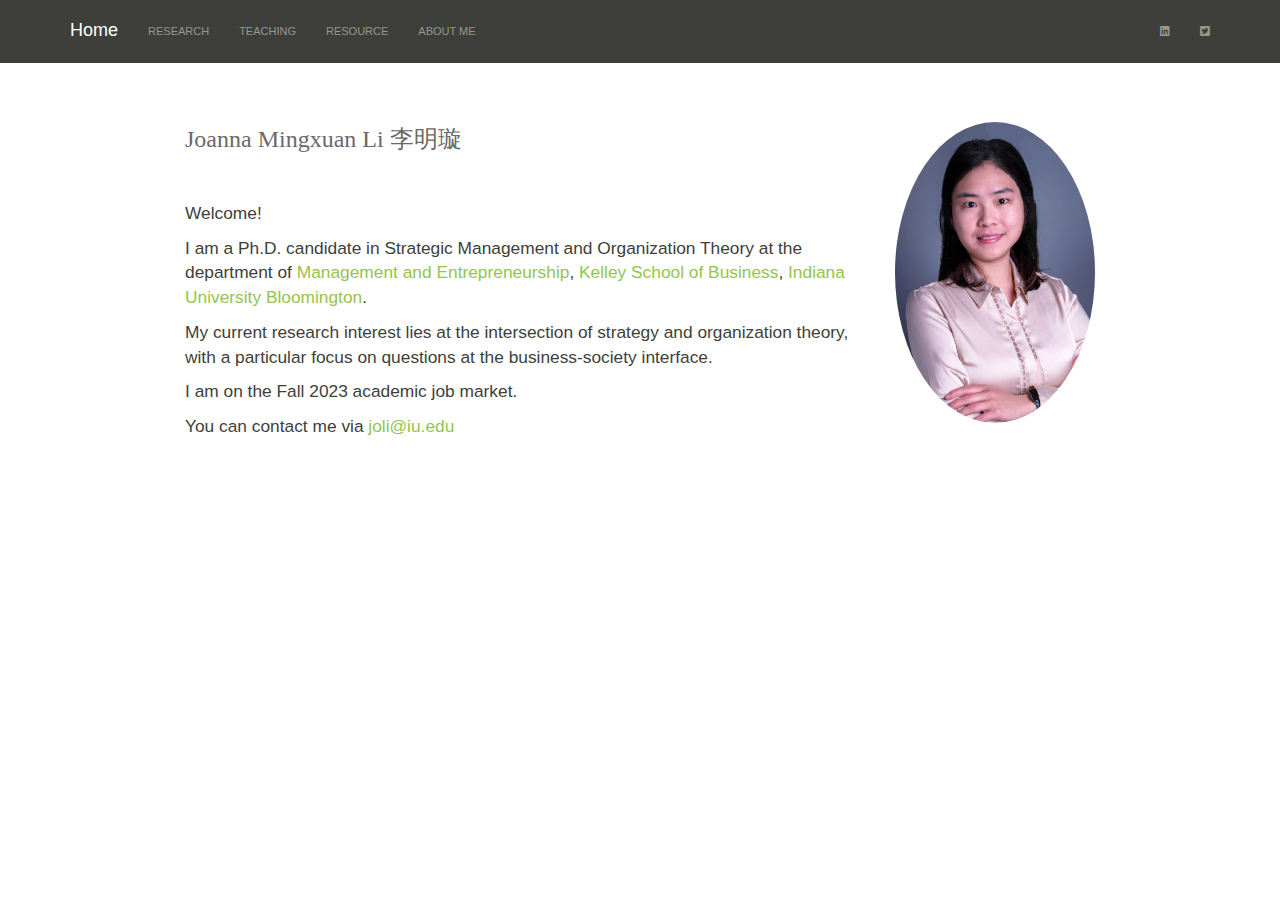
==== commit 6d204e73: "Add files via upload" ====
--- a/index.html
+++ b/index.html
@@ -274,7 +274,7 @@
 
 <p><link href="site_libs/fontawesome-free-6.0.0-beta3-web/css/all.css" rel="stylesheet"></p>
 <p> </p>
-<p><img src="images/Kelley.jpg" style="width:25%; border:0px solid; margin-left: 30px; margin-right: 20px；margin-top: 50px; object-fit: cover; border-radius: 80%;" align="right"  alt="Avatar"></p>
+<p><img src="images/Kelley.jpg" style="width:22%; border:0px solid; margin-left: 30px; margin-right: 20px；margin-top: 50px; object-fit: cover; border-radius: 80%;" align="right"  alt="Avatar"></p>
 <p><span
 style="color:Dimgrey; font-size: 18pt; font-family:&#39;Verdana&#39;">Joanna
 Mingxuan Li </span> <span
--- a/style.css
+++ b/style.css
@@ -1,9 +1,9 @@
 /* Whole document: */
 body{
   font-family: Helvetica;
-  font-size: 12pt;
+  font-size: 13pt;
 }
 /* Headers */
 h1,h2,h3,h4,h5,h6{
-  font-size: 17pt;
+  font-size: 18pt;
 }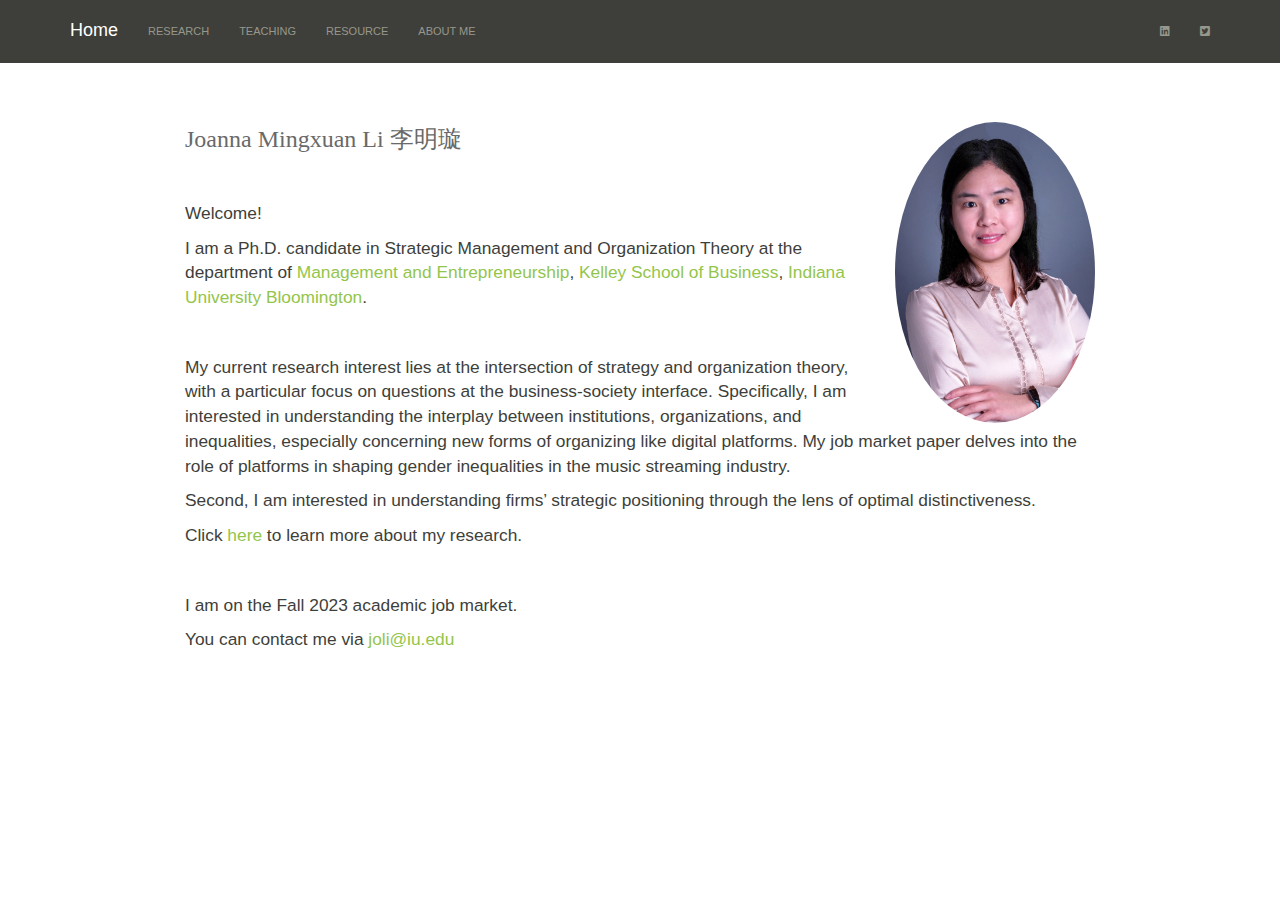
==== commit fe35552f: "Add files via upload" ====
--- a/index.html
+++ b/index.html
@@ -288,9 +288,20 @@
 and Entrepreneurship</a>, <a href="https://kelley.iu.edu/">Kelley School
 of Business</a>, <a href="https://indiana.edu/">Indiana University
 Bloomington</a>.</p>
+<p> </p>
 <p>My current research interest lies at the intersection of strategy and
 organization theory, with a particular focus on questions at the
-business-society interface.</p>
+business-society interface. Specifically, I am interested in
+understanding the interplay between institutions, organizations, and
+inequalities, especially concerning new forms of organizing like digital
+platforms. My job market paper delves into the role of platforms in
+shaping gender inequalities in the music streaming industry.</p>
+<p>Second, I am interested in understanding firms’ strategic positioning
+through the lens of optimal distinctiveness.</p>
+<p>Click <a
+href="http://www.joannamingxuanli.com/research.html">here</a> to learn
+more about my research.</p>
+<p> </p>
 <p>I am on the Fall 2023 academic job market.</p>
 You can contact me via <a href="joli@iu.edu">joli@iu.edu</a>
 </p>
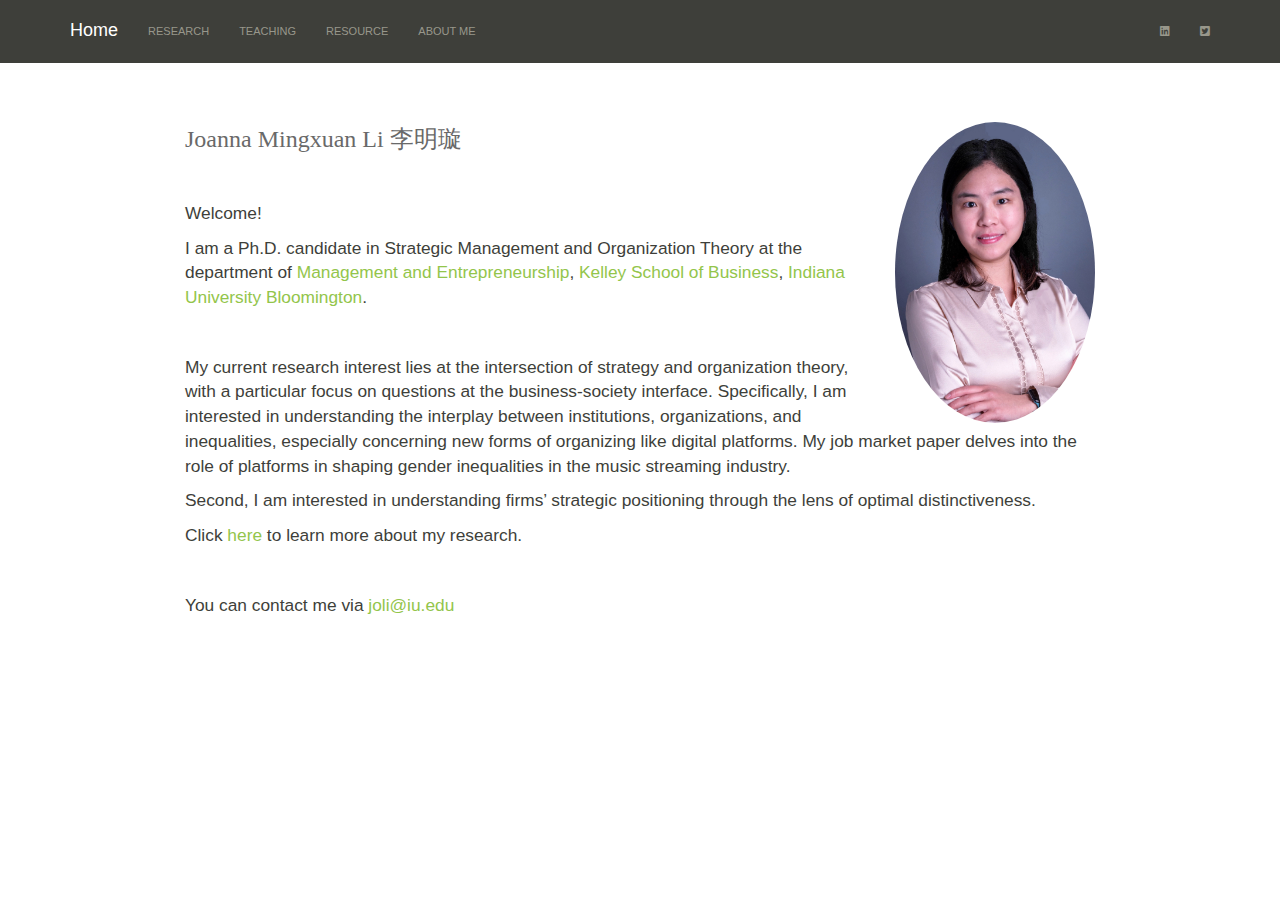
==== commit 3a484c62: "Add files via upload" ====
--- a/index.html
+++ b/index.html
@@ -302,7 +302,6 @@
 href="http://www.joannamingxuanli.com/research.html">here</a> to learn
 more about my research.</p>
 <p> </p>
-<p>I am on the Fall 2023 academic job market.</p>
 You can contact me via <a href="joli@iu.edu">joli@iu.edu</a>
 </p>
 
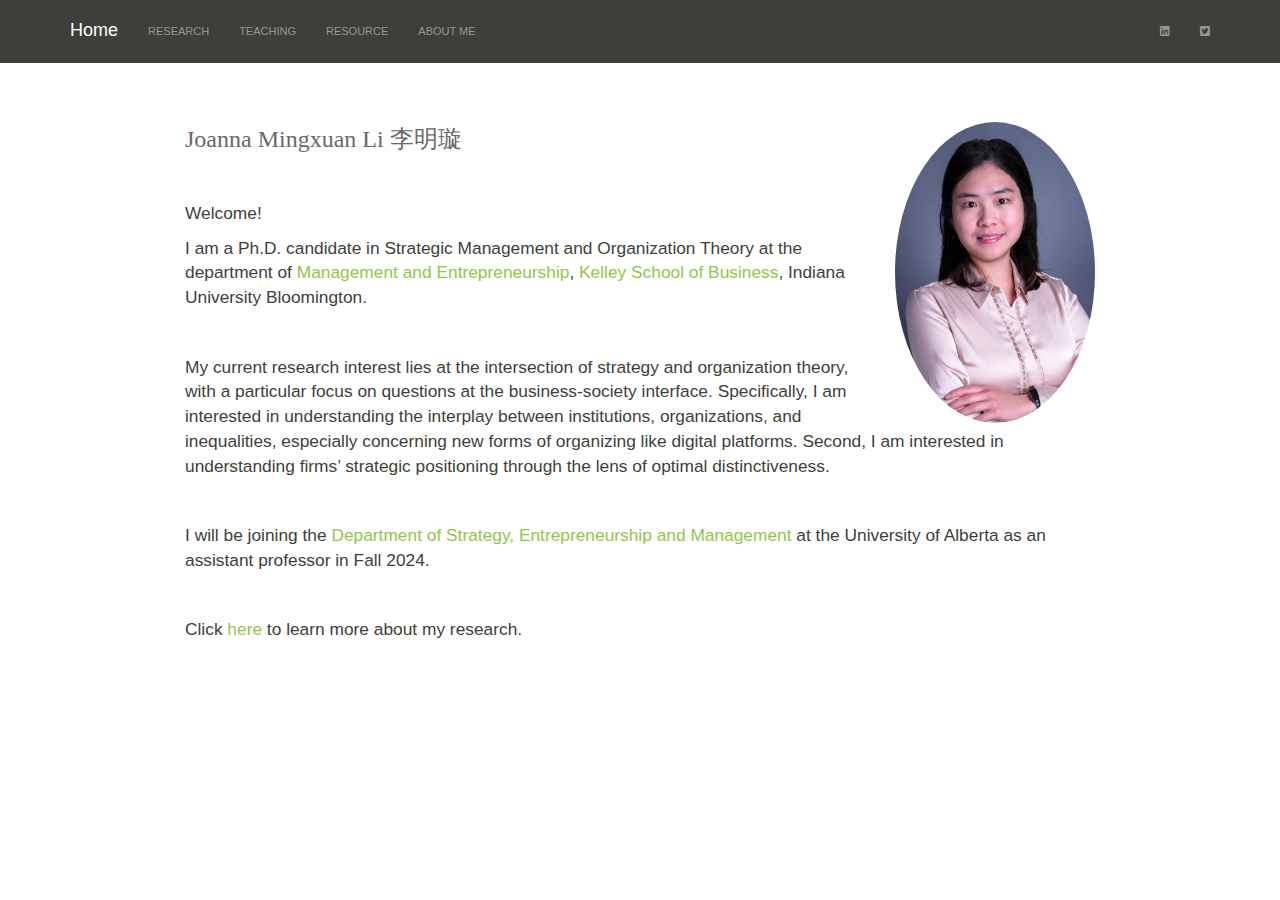
==== commit 5ea178fb: "Add files via upload" ====
--- a/index.html
+++ b/index.html
@@ -280,30 +280,30 @@
 Mingxuan Li </span> <span
 style="color:Dimgrey; font-size: 18pt; font-family:&#39;Verdana&#39;">李明璇</span></p>
 <p> </p>
-<p style="color:#778899; font-size: 13pt; font-family:&#39;Arial&#39;">
+<p style="color:#778899; font-size: 13pt; font-family:'Arial'" >
 <p>Welcome!</p>
 <p>I am a Ph.D. candidate in Strategic Management and Organization
 Theory at the department of <a
 href="https://kelley.iu.edu/faculty-research/departments/management-entrepreneurship/index.html">Management
 and Entrepreneurship</a>, <a href="https://kelley.iu.edu/">Kelley School
-of Business</a>, <a href="https://indiana.edu/">Indiana University
-Bloomington</a>.</p>
+of Business</a>, Indiana University Bloomington.</p>
 <p> </p>
 <p>My current research interest lies at the intersection of strategy and
 organization theory, with a particular focus on questions at the
 business-society interface. Specifically, I am interested in
 understanding the interplay between institutions, organizations, and
 inequalities, especially concerning new forms of organizing like digital
-platforms. My job market paper delves into the role of platforms in
-shaping gender inequalities in the music streaming industry.</p>
-<p>Second, I am interested in understanding firms’ strategic positioning
-through the lens of optimal distinctiveness.</p>
+platforms. Second, I am interested in understanding firms’ strategic
+positioning through the lens of optimal distinctiveness.</p>
+<p> </p>
+<p>I will be joining the <a
+href="https://www.ualberta.ca/strategy-entrepreneurship-management/index.html">Department
+of Strategy, Entrepreneurship and Management</a> at the University of
+Alberta as an assistant professor in Fall 2024.</p>
+<p> </p>
 <p>Click <a
 href="http://www.joannamingxuanli.com/research.html">here</a> to learn
 more about my research.</p>
-<p> </p>
-You can contact me via <a href="joli@iu.edu">joli@iu.edu</a>
-</p>
 
 
 
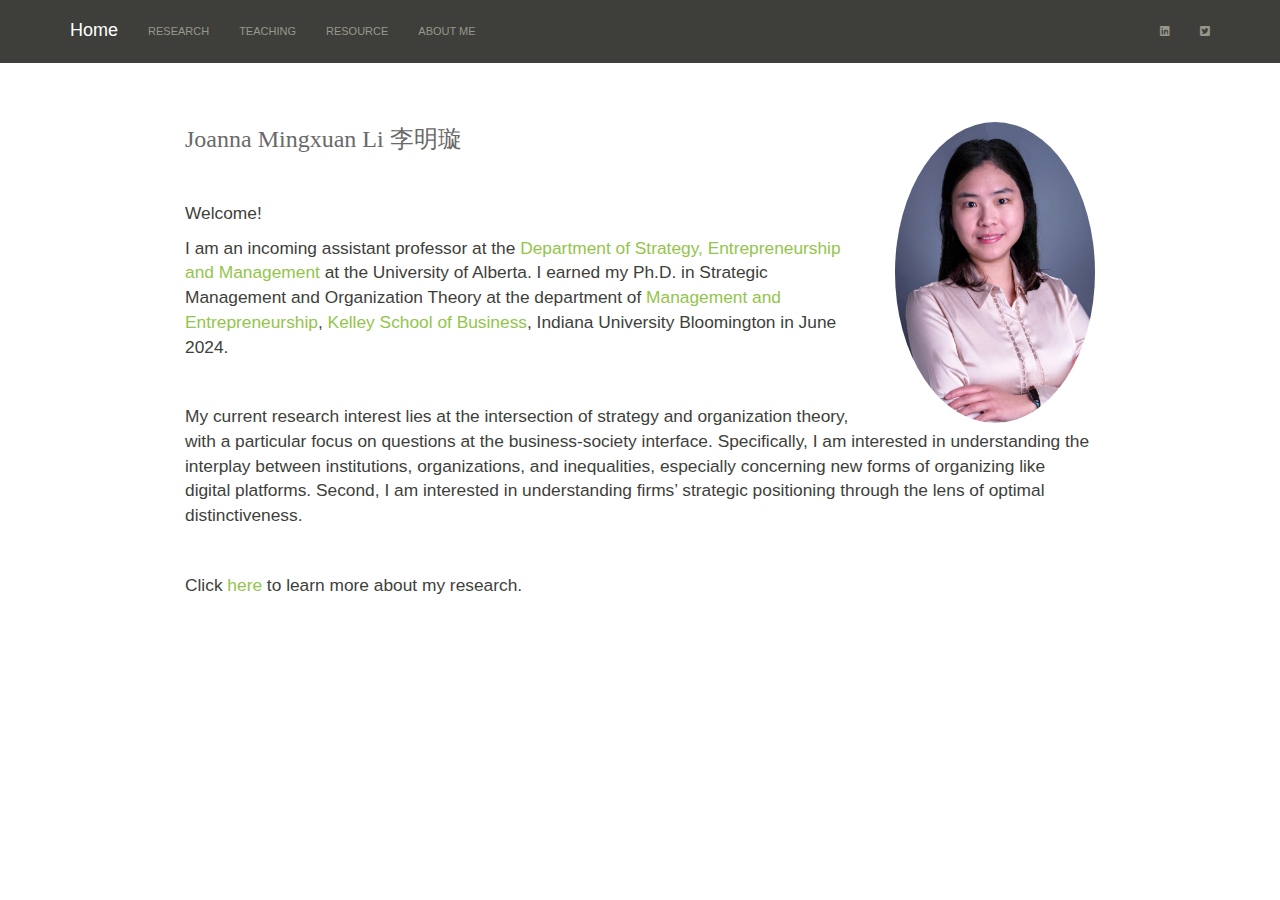
==== commit 5961a041: "Add files via upload" ====
--- a/index.html
+++ b/index.html
@@ -282,11 +282,14 @@
 <p> </p>
 <p style="color:#778899; font-size: 13pt; font-family:'Arial'" >
 <p>Welcome!</p>
-<p>I am a Ph.D. candidate in Strategic Management and Organization
+<p>I am an incoming assistant professor at the <a
+href="https://www.ualberta.ca/strategy-entrepreneurship-management/index.html">Department
+of Strategy, Entrepreneurship and Management</a> at the University of
+Alberta. I earned my Ph.D. in Strategic Management and Organization
 Theory at the department of <a
 href="https://kelley.iu.edu/faculty-research/departments/management-entrepreneurship/index.html">Management
 and Entrepreneurship</a>, <a href="https://kelley.iu.edu/">Kelley School
-of Business</a>, Indiana University Bloomington.</p>
+of Business</a>, Indiana University Bloomington in June 2024.</p>
 <p> </p>
 <p>My current research interest lies at the intersection of strategy and
 organization theory, with a particular focus on questions at the
@@ -296,11 +299,6 @@
 platforms. Second, I am interested in understanding firms’ strategic
 positioning through the lens of optimal distinctiveness.</p>
 <p> </p>
-<p>I will be joining the <a
-href="https://www.ualberta.ca/strategy-entrepreneurship-management/index.html">Department
-of Strategy, Entrepreneurship and Management</a> at the University of
-Alberta as an assistant professor in Fall 2024.</p>
-<p> </p>
 <p>Click <a
 href="http://www.joannamingxuanli.com/research.html">here</a> to learn
 more about my research.</p>
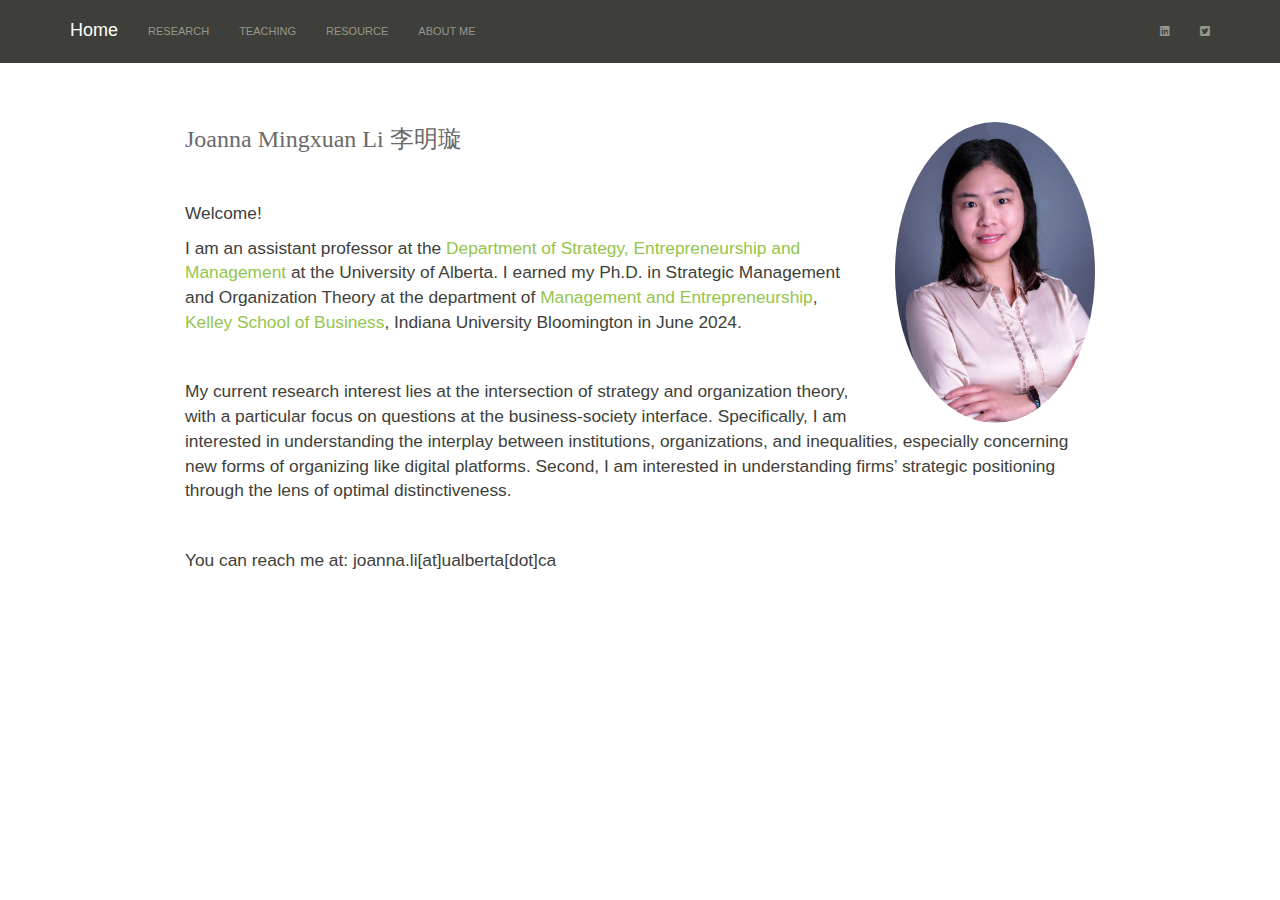
==== commit b1a3ca3d: "Add files via upload" ====
--- a/index.html
+++ b/index.html
@@ -282,7 +282,7 @@
 <p> </p>
 <p style="color:#778899; font-size: 13pt; font-family:'Arial'" >
 <p>Welcome!</p>
-<p>I am an incoming assistant professor at the <a
+<p>I am an assistant professor at the <a
 href="https://www.ualberta.ca/strategy-entrepreneurship-management/index.html">Department
 of Strategy, Entrepreneurship and Management</a> at the University of
 Alberta. I earned my Ph.D. in Strategic Management and Organization
@@ -299,9 +299,7 @@
 platforms. Second, I am interested in understanding firms’ strategic
 positioning through the lens of optimal distinctiveness.</p>
 <p> </p>
-<p>Click <a
-href="http://www.joannamingxuanli.com/research.html">here</a> to learn
-more about my research.</p>
+<p>You can reach me at: joanna.li[at]ualberta[dot]ca</p>
 
 
 
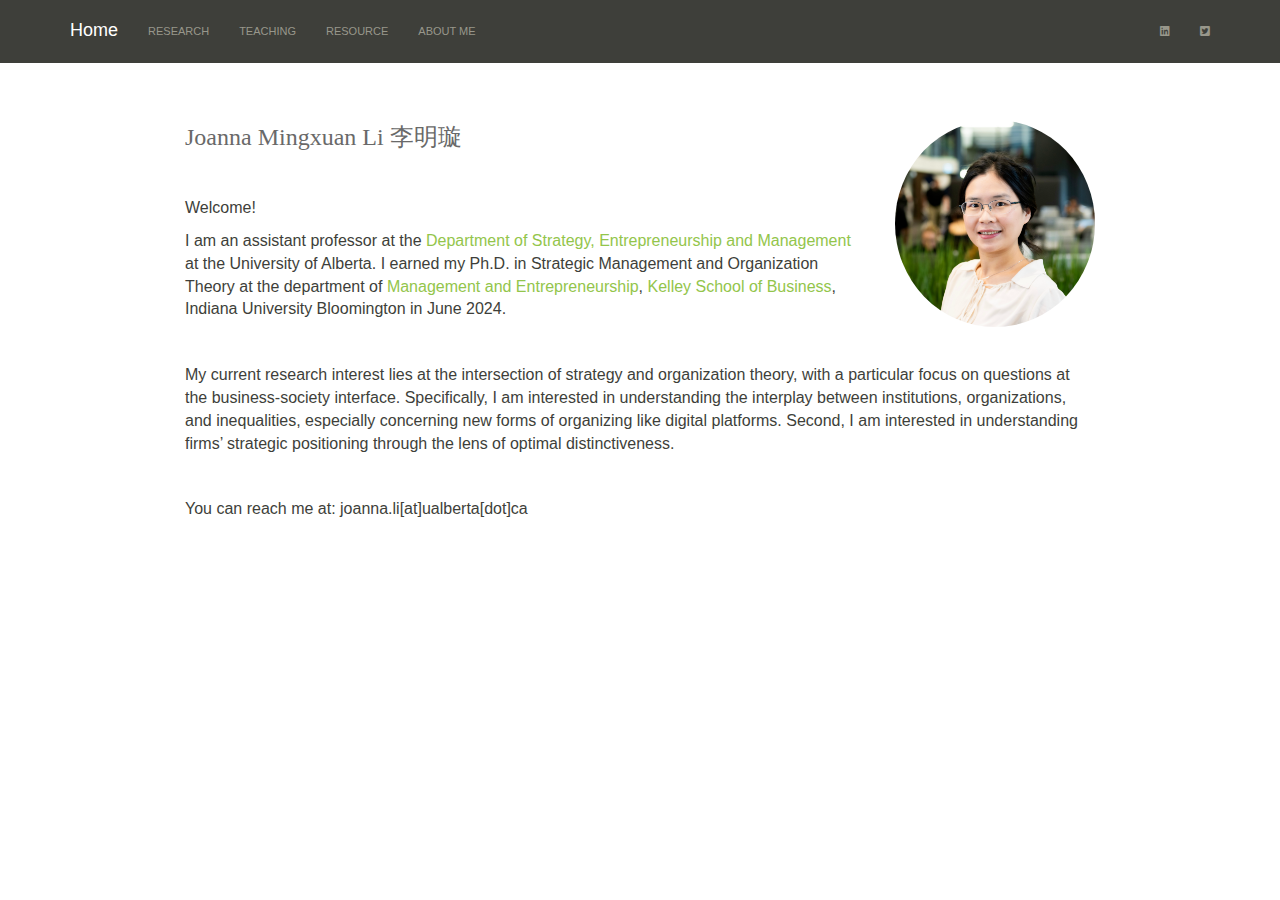
==== commit dde2da4e: "Add files via upload" ====
--- a/index.html
+++ b/index.html
@@ -274,7 +274,7 @@
 
 <p><link href="site_libs/fontawesome-free-6.0.0-beta3-web/css/all.css" rel="stylesheet"></p>
 <p> </p>
-<p><img src="images/Kelley.jpg" style="width:22%; border:0px solid; margin-left: 30px; margin-right: 20px；margin-top: 50px; object-fit: cover; border-radius: 80%;" align="right"  alt="Avatar"></p>
+<p><img src="images/ASB.png" style="width:22%; border:0px solid; margin-left: 30px; margin-right: 20px；margin-top: 50px; object-fit: cover; border-radius: 80%;" align="right"  alt="Avatar"></p>
 <p><span
 style="color:Dimgrey; font-size: 18pt; font-family:&#39;Verdana&#39;">Joanna
 Mingxuan Li </span> <span
--- a/style.css
+++ b/style.css
@@ -1,7 +1,10 @@
 /* Whole document: */
 body{
   font-family: Helvetica;
-  font-size: 13pt;
+  font-size: 12pt;
+  margin: 100px //find your best value
+  max-width: 8.5in;
+  padding: 1in 1in 1in 1in
 }
 /* Headers */
 h1,h2,h3,h4,h5,h6{
